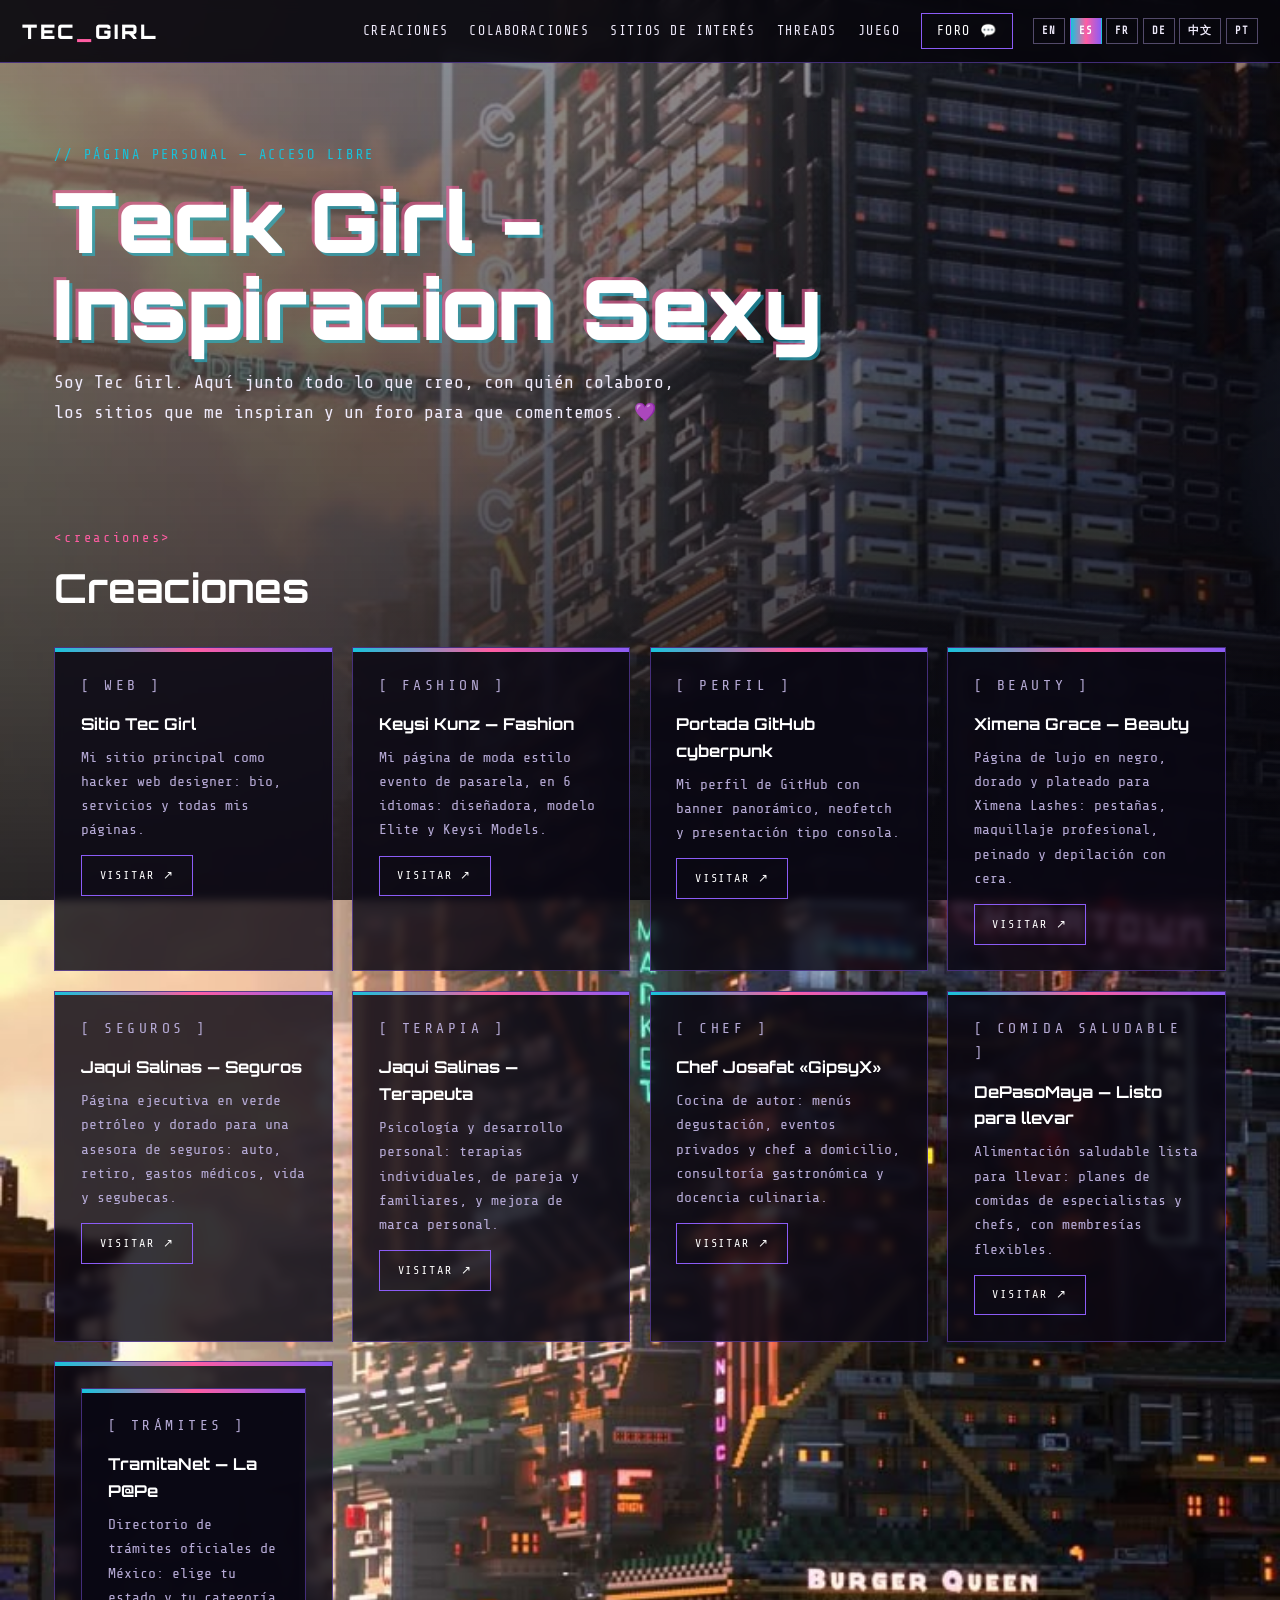
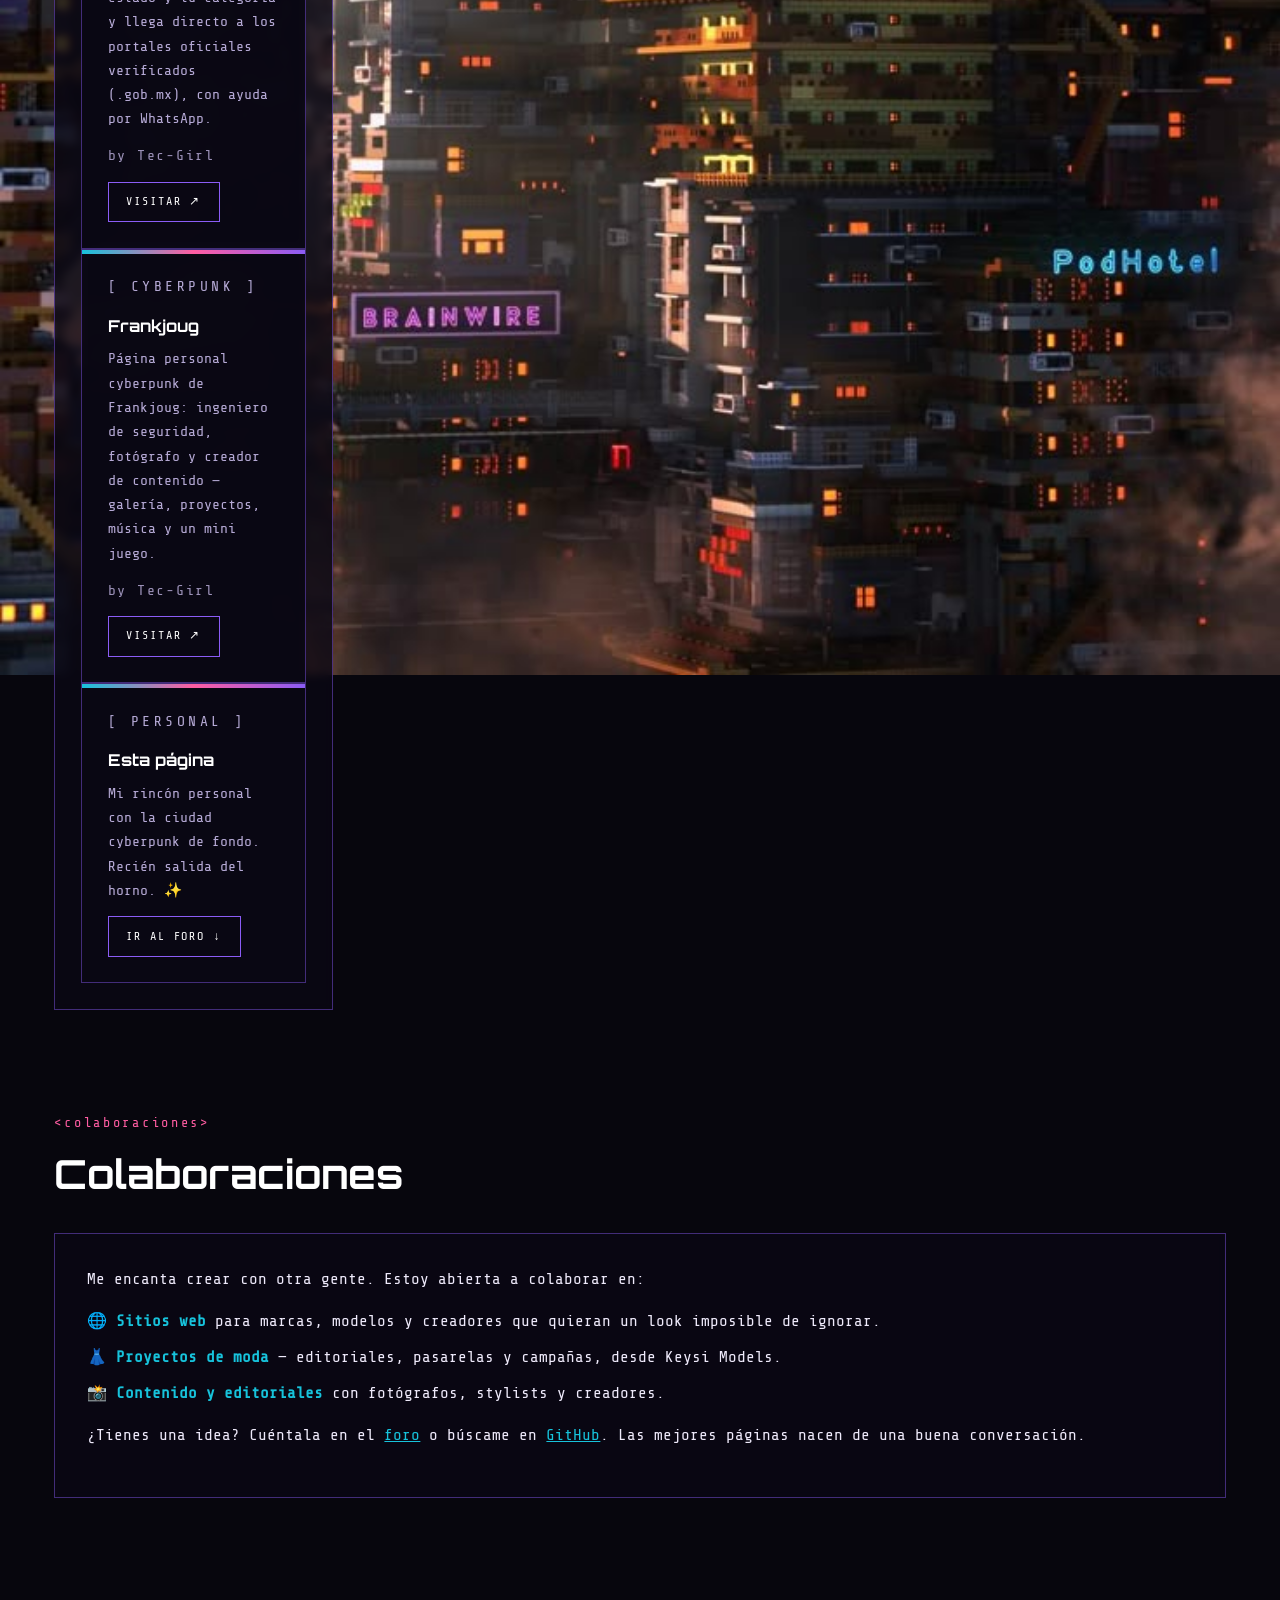
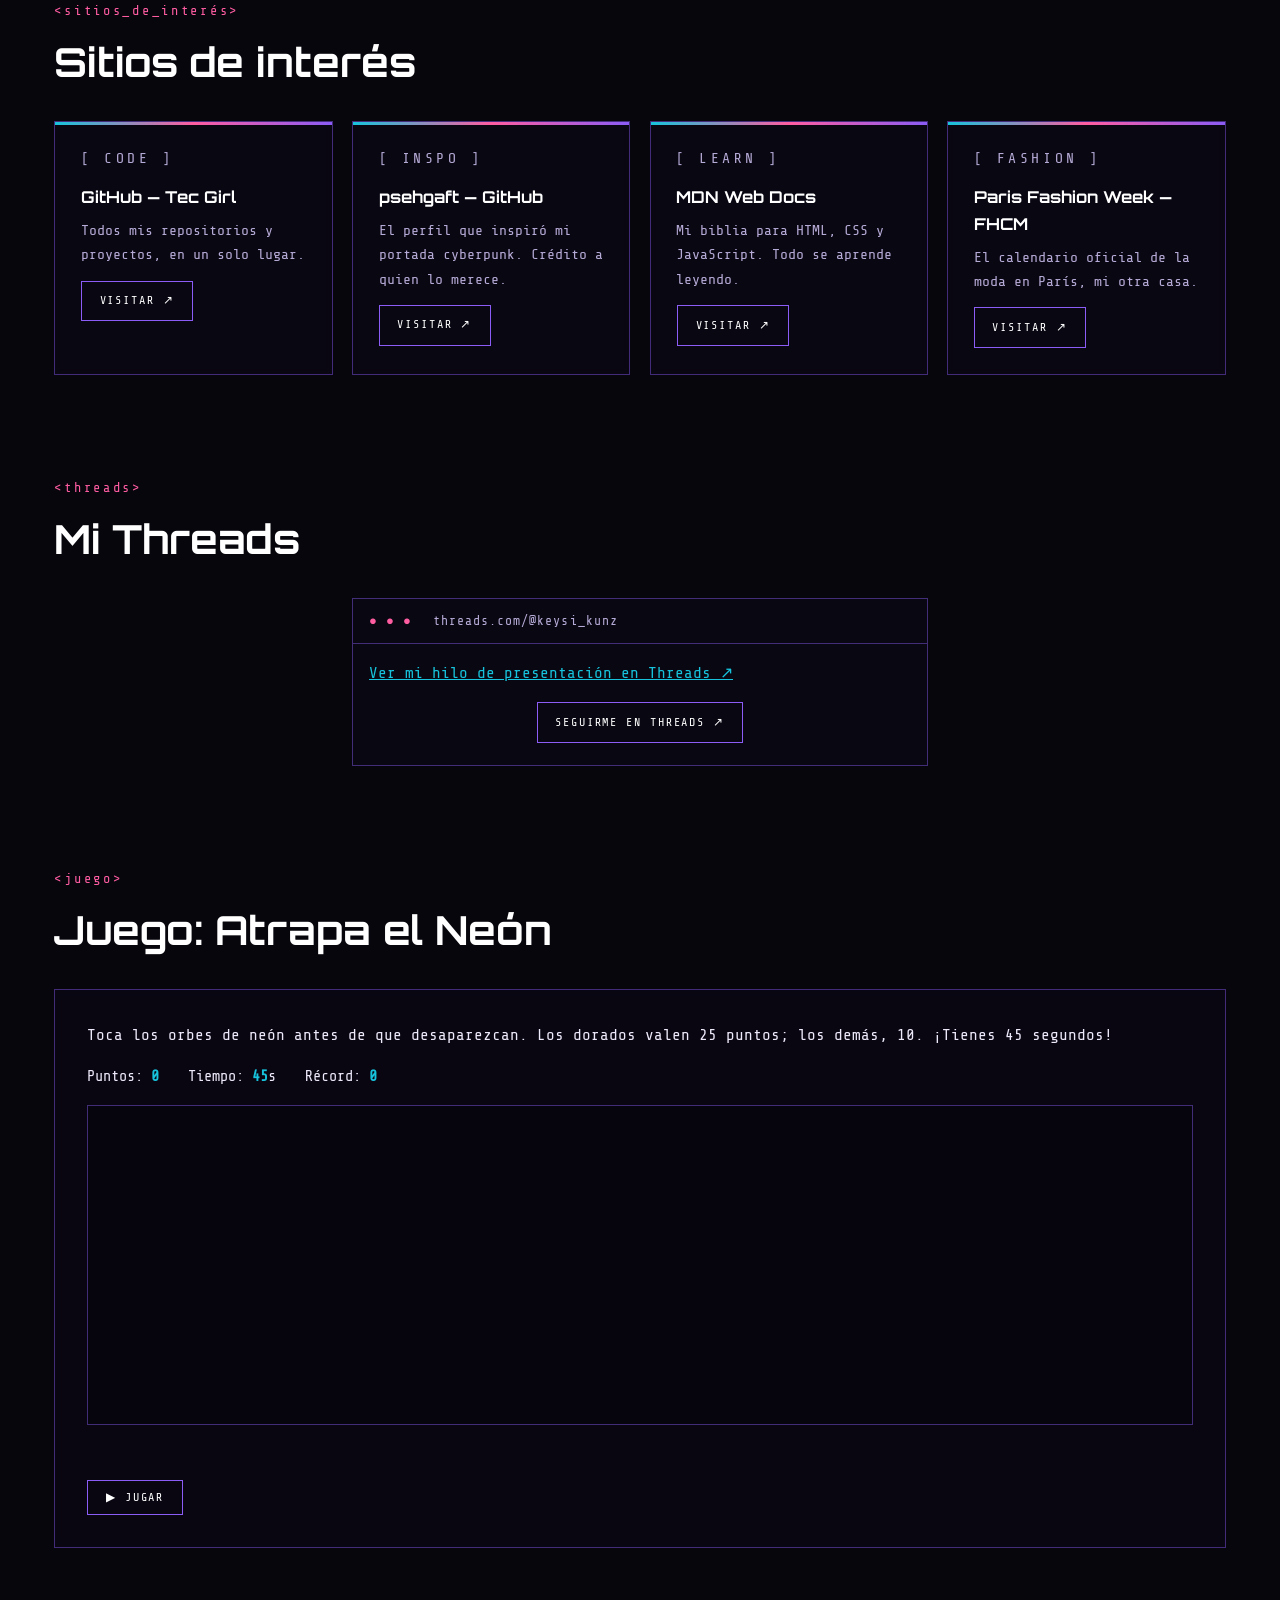
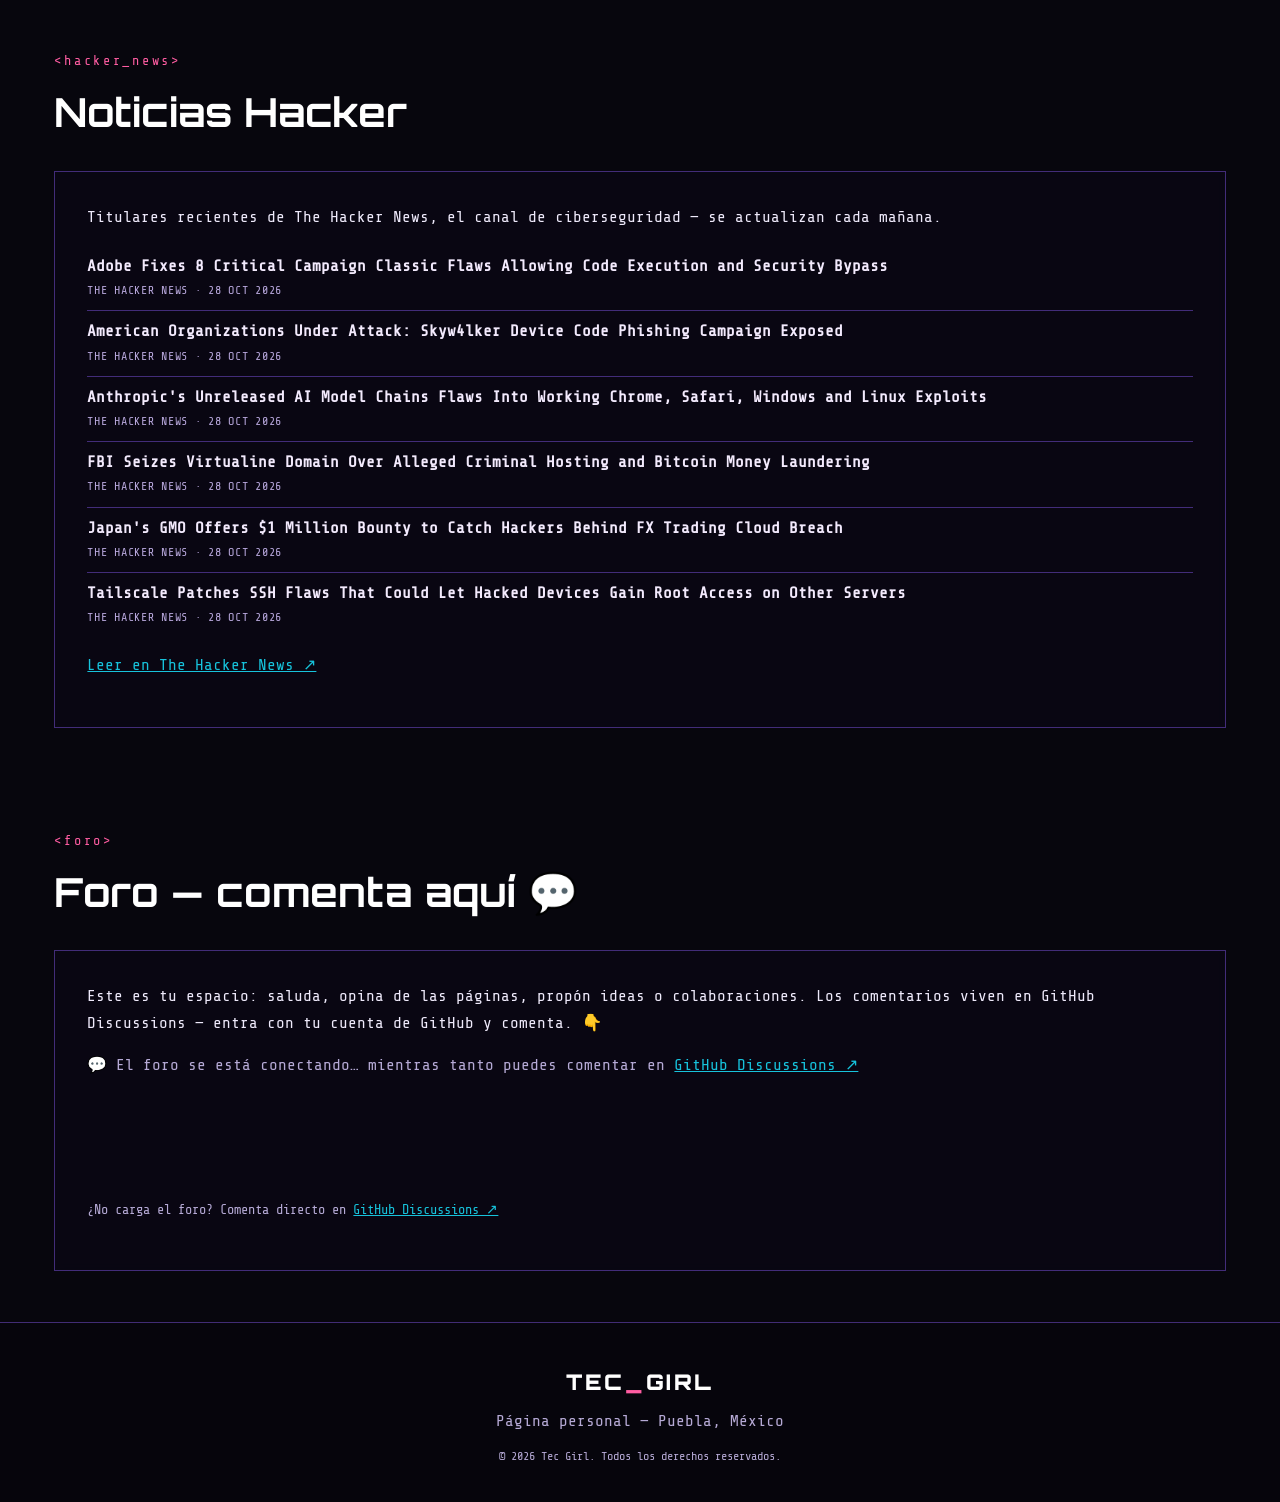
==== personal.html @ 13b3bfa8 "Tec Girl: nueva página desarrollada Frankjoug Co-authored-by: psehgaft <psehgaft@users.noreply.githu" ====
<!DOCTYPE html>
<html lang="es">
<head>
<meta charset="UTF-8">
<meta name="viewport" content="width=device-width, initial-scale=1.0">
<title data-i18n="pageTitle">TEC GIRL — Página Personal</title>
<meta name="description" content="La página personal de Tec Girl: creaciones, colaboraciones, sitios de interés, mi Threads y un foro para comentar.">
<link rel="preconnect" href="https://fonts.googleapis.com">
<link rel="preconnect" href="https://fonts.gstatic.com" crossorigin>
<link href="https://fonts.googleapis.com/css2?family=Orbitron:wght@500;700;900&family=Share+Tech+Mono&display=swap" rel="stylesheet">
<link rel="icon" type="image/svg+xml" href="assets/favicon.svg">
<meta name="theme-color" content="#0a0a14">
<link rel="stylesheet" href="personal.css">
</head>
<body>

<header class="nav">
  <a class="logo" href="index.html">TEC<span>_</span>GIRL</a>
  <nav class="menu">
    <a href="#creaciones" data-i18n="nav.crea">Creaciones</a>
    <a href="#colaboraciones" data-i18n="nav.colab">Colaboraciones</a>
    <a href="#interes" data-i18n="nav.sites">Sitios de interés</a>
    <a href="#threads">Threads</a>
    <a href="#juego" data-i18n="nav.game">Juego</a>
    <a href="#foro" class="cta"><span data-i18n="nav.forum">Foro</span> 💬</a>
    <span class="lang-switch" role="group" aria-label="Language / Idioma">
      <button type="button" data-lang="en">EN</button>
      <button type="button" data-lang="es" class="active">ES</button>
      <button type="button" data-lang="fr">FR</button>
      <button type="button" data-lang="de">DE</button>
      <button type="button" data-lang="zh">中文</button>
      <button type="button" data-lang="pt">PT</button>
    </span>
  </nav>
</header>

<main>
  <!-- ===== PORTADA ===== -->
  <section class="hero">
    <p class="kicker" data-i18n="hero.kicker">// PÁGINA PERSONAL — ACCESO LIBRE</p>
    <h1 class="glitch" data-i18n-html="hero.h1">Teck Girl -<br>Inspiracion Sexy</h1>
    <p class="sub" data-i18n-html="hero.sub">Soy Tec Girl. Aquí junto todo lo que creo, con quién colaboro,<br>los sitios que me inspiran y un foro para que comentemos. 💜</p>
  </section>

  <!-- ===== CREACIONES ===== -->
  <section class="seccion" id="creaciones">
    <p class="sec-kicker">&lt;creaciones&gt;</p>
    <h2 class="sec-title" data-i18n="nav.crea">Creaciones</h2>
    <div class="cards">
      <article class="card">
        <p class="card-tag">[ WEB ]</p>
        <h3 data-i18n="cr.c1h">Sitio Tec Girl</h3>
        <p data-i18n="cr.c1p">Mi sitio principal como hacker web designer: bio, servicios y todas mis páginas.</p>
        <a class="btn" href="index.html" data-i18n="btn.visit">Visitar ↗</a>
      </article>
      <article class="card">
        <p class="card-tag">[ FASHION ]</p>
        <h3>Keysi Kunz — Fashion</h3>
        <p data-i18n="cr.c2p">Mi página de moda estilo evento de pasarela, en 6 idiomas: diseñadora, modelo Elite y Keysi Models.</p>
        <a class="btn" href="https://tec-girl.github.io/keysi.github.io/" target="_blank" rel="noopener" data-i18n="btn.visit">Visitar ↗</a>
      </article>
      <article class="card">
        <p class="card-tag">[ PERFIL ]</p>
        <h3 data-i18n="cr.c3h">Portada GitHub cyberpunk</h3>
        <p data-i18n="cr.c3p">Mi perfil de GitHub con banner panorámico, neofetch y presentación tipo consola.</p>
        <a class="btn" href="https://github.com/tec-girl" target="_blank" rel="noopener" data-i18n="btn.visit">Visitar ↗</a>
      </article>
      <article class="card">
        <p class="card-tag">[ BEAUTY ]</p>
        <h3>Ximena Grace — Beauty</h3>
        <p data-i18n="cr.c5p">Página de lujo en negro, dorado y plateado para Ximena Lashes: pestañas, maquillaje profesional, peinado y depilación con cera.</p>
        <a class="btn" href="https://tec-girl.github.io/ximena_grace.github.io/" target="_blank" rel="noopener" data-i18n="btn.visit">Visitar ↗</a>
      </article>
      <article class="card">
        <p class="card-tag">[ SEGUROS ]</p>
        <h3>Jaqui Salinas — Seguros</h3>
        <p data-i18n="cr.jsp">Página ejecutiva en verde petróleo y dorado para una asesora de seguros: auto, retiro, gastos médicos, vida y segubecas.</p>
        <a class="btn" href="https://tec-girl.github.io/jaquisalinasseguros.github.io/" target="_blank" rel="noopener" data-i18n="btn.visit">Visitar ↗</a>
      </article>
      <article class="card">
        <p class="card-tag">[ TERAPIA ]</p>
        <h3>Jaqui Salinas — Terapeuta</h3>
        <p data-i18n="cr.jtp">Psicología y desarrollo personal: terapias individuales, de pareja y familiares, y mejora de marca personal.</p>
        <a class="btn" href="https://tec-girl.github.io/jaquisalinasterapeuta.github.io/" target="_blank" rel="noopener" data-i18n="btn.visit">Visitar ↗</a>
      </article>
      <article class="card">
        <p class="card-tag">[ CHEF ]</p>
        <h3>Chef Josafat «GipsyX»</h3>
        <p data-i18n="cr.gxp">Cocina de autor: menús degustación, eventos privados y chef a domicilio, consultoría gastronómica y docencia culinaria.</p>
        <a class="btn" href="https://gipsyx-mx.github.io/" target="_blank" rel="noopener" data-i18n="btn.visit">Visitar ↗</a>
      </article>
      <article class="card">
        <p class="card-tag">[ COMIDA SALUDABLE ]</p>
        <h3>DePasoMaya — Listo para llevar</h3>
        <p data-i18n="cr.mxp">Alimentación saludable lista para llevar: planes de comidas de especialistas y chefs, con membresías flexibles.</p>
        <a class="btn" href="https://depasomaya.github.io/" target="_blank" rel="noopener" data-i18n="btn.visit">Visitar ↗</a>
      </article>
      <article class="card">
      <article class="card">
        <p class="card-tag">[ TRÁMITES ]</p>
        <h3>TramitaNet — La P@Pe</h3>
        <p data-i18n="cr.tnp">Directorio de trámites oficiales de México: elige tu estado y tu categoría y llega directo a los portales oficiales verificados (.gob.mx), con ayuda por WhatsApp.</p>
        <p class="card-by">by Tec-Girl</p>
        <a class="btn" href="https://frankjunker87-arch.github.io/tramitanet-la-pape/" target="_blank" rel="noopener" data-i18n="btn.visit">Visitar ↗</a>
      </article>
      <article class="card">
        <p class="card-tag">[ CYBERPUNK ]</p>
        <h3>Frankjoug</h3>
        <p data-i18n="cr.fjp">Página personal cyberpunk de Frankjoug: ingeniero de seguridad, fotógrafo y creador de contenido — galería, proyectos, música y un mini juego.</p>
        <p class="card-by">by Tec-Girl</p>
        <a class="btn" href="https://frankjoug.github.io/frankjoug/" target="_blank" rel="noopener" data-i18n="btn.visit">Visitar ↗</a>
      </article>
      <article class="card">
        <p class="card-tag">[ PERSONAL ]</p>
        <h3 data-i18n="cr.c4h">Esta página</h3>
        <p data-i18n="cr.c4p">Mi rincón personal con la ciudad cyberpunk de fondo. Recién salida del horno. ✨</p>
        <a class="btn" href="#foro" data-i18n="cr.c4btn">Ir al foro ↓</a>
      </article>
    </div>
  </section>

  <!-- ===== COLABORACIONES ===== -->
  <section class="seccion" id="colaboraciones">
    <p class="sec-kicker">&lt;colaboraciones&gt;</p>
    <h2 class="sec-title" data-i18n="nav.colab">Colaboraciones</h2>
    <div class="panel">
      <p data-i18n="col.p1">Me encanta crear con otra gente. Estoy abierta a colaborar en:</p>
      <ul class="colab-list">
        <li data-i18n-html="col.l1">🌐 <strong>Sitios web</strong> para marcas, modelos y creadores que quieran un look imposible de ignorar.</li>
        <li data-i18n-html="col.l2">👗 <strong>Proyectos de moda</strong> — editoriales, pasarelas y campañas, desde Keysi Models.</li>
        <li data-i18n-html="col.l3">📸 <strong>Contenido y editoriales</strong> con fotógrafos, stylists y creadores.</li>
      </ul>
      <p data-i18n-html="col.p2">¿Tienes una idea? Cuéntala en el <a href="#foro">foro</a> o búscame en <a href="https://github.com/tec-girl" target="_blank" rel="noopener">GitHub</a>. Las mejores páginas nacen de una buena conversación.</p>
    </div>
  </section>

  <!-- ===== SITIOS DE INTERÉS ===== -->
  <section class="seccion" id="interes">
    <p class="sec-kicker">&lt;sitios_de_interés&gt;</p>
    <h2 class="sec-title" data-i18n="nav.sites">Sitios de interés</h2>
    <div class="cards">
      <article class="card">
        <p class="card-tag">[ CODE ]</p>
        <h3>GitHub — Tec Girl</h3>
        <p data-i18n="si.c1p">Todos mis repositorios y proyectos, en un solo lugar.</p>
        <a class="btn" href="https://github.com/tec-girl" target="_blank" rel="noopener" data-i18n="btn.visit">Visitar ↗</a>
      </article>
      <article class="card">
        <p class="card-tag">[ INSPO ]</p>
        <h3>psehgaft — GitHub</h3>
        <p data-i18n="si.c2p">El perfil que inspiró mi portada cyberpunk. Crédito a quien lo merece.</p>
        <a class="btn" href="https://github.com/psehgaft" target="_blank" rel="noopener" data-i18n="btn.visit">Visitar ↗</a>
      </article>
      <article class="card">
        <p class="card-tag">[ LEARN ]</p>
        <h3>MDN Web Docs</h3>
        <p data-i18n="si.c3p">Mi biblia para HTML, CSS y JavaScript. Todo se aprende leyendo.</p>
        <a class="btn" href="https://developer.mozilla.org/es/" target="_blank" rel="noopener" data-i18n="btn.visit">Visitar ↗</a>
      </article>
      <article class="card">
        <p class="card-tag">[ FASHION ]</p>
        <h3 data-i18n="si.c4h">Paris Fashion Week — FHCM</h3>
        <p data-i18n="si.c4p">El calendario oficial de la moda en París, mi otra casa.</p>
        <a class="btn" href="https://www.fhcm.paris/en" target="_blank" rel="noopener" data-i18n="btn.visit">Visitar ↗</a>
      </article>
    </div>
  </section>

  <!-- ===== THREADS ===== -->
  <section class="seccion" id="threads">
    <p class="sec-kicker">&lt;threads&gt;</p>
    <h2 class="sec-title" data-i18n="th.title">Mi Threads</h2>
    <div class="thread-frame">
      <div class="thread-bar"><span>● ● ●</span> threads.com/@keysi_kunz</div>
      <blockquote class="text-post-media" data-text-post-permalink="https://www.threads.com/@keysi_kunz/post/De2LpTxjnyv">
        <a href="https://www.threads.com/@keysi_kunz/post/De2LpTxjnyv" target="_blank" rel="noopener" data-i18n="th.link">Ver mi hilo de presentación en Threads ↗</a>
      </blockquote>
      <p class="thread-cta"><a class="btn" href="https://www.threads.com/@keysi_kunz" target="_blank" rel="noopener" data-i18n="th.follow">Seguirme en Threads ↗</a></p>
    </div>
  </section>

  <!-- ===== JUEGO ===== -->
  <section class="seccion" id="juego">
    <p class="sec-kicker">&lt;juego&gt;</p>
    <h2 class="sec-title" data-i18n="game.title">Juego: Atrapa el Neón</h2>
    <div class="panel">
      <p data-i18n="game.sub">Toca los orbes de neón antes de que desaparezcan. Los dorados valen 25 puntos; los demás, 10. ¡Tienes 45 segundos!</p>
      <div class="game-hud">
        <span><span data-i18n="game.score">Puntos</span>: <b id="g-score">0</b></span>
        <span><span data-i18n="game.time">Tiempo</span>: <b id="g-time">45</b>s</span>
        <span><span data-i18n="game.best">Récord</span>: <b id="g-best">0</b></span>
      </div>
      <div class="game-arena" id="game-arena"></div>
      <p class="game-msg" id="g-msg"></p>
      <button class="btn game-btn" id="g-start" type="button" data-i18n="game.start">▶ Jugar</button>
    </div>
  </section>

  <!-- ===== NOTICIAS HACKER ===== -->
  <section class="seccion" id="hacker-news">
    <p class="sec-kicker">&lt;hacker_news&gt;</p>
    <h2 class="sec-title" data-i18n="hn.title">Noticias Hacker</h2>
    <div class="panel">
      <p data-i18n="hn.sub">Titulares recientes de The Hacker News, el canal de ciberseguridad — se actualizan cada mañana.</p>
      <ul class="hn-list" id="hn-list"><li class="hn-msg" data-hn-loading>Cargando noticias…</li></ul>
      <p class="hn-more"><a class="foro-link" href="https://thehackernews.com/" target="_blank" rel="noopener" data-i18n="hn.more">Leer en The Hacker News ↗</a></p>
    </div>
  </section>

  <!-- ===== FORO ===== -->
  <section class="seccion" id="foro">
    <p class="sec-kicker">&lt;foro&gt;</p>
    <h2 class="sec-title"><span data-i18n="fo.title">Foro — comenta aquí</span> 💬</h2>
    <div class="panel">
      <p data-i18n-html="fo.p1">Este es tu espacio: saluda, opina de las páginas, propón ideas o colaboraciones. Los comentarios viven en GitHub Discussions — entra con tu cuenta de GitHub y comenta. 👇</p>
      <div id="foro-box">
        <p class="foro-loading" data-i18n="fo.loading">Cargando el foro…</p>
      </div>
      <p class="foro-alt"><span data-i18n="fo.alt">¿No carga el foro? Comenta directo en</span>
        <a href="https://github.com/tec-girl/tec-girl.github.io/discussions" target="_blank" rel="noopener">GitHub Discussions ↗</a>
      </p>
    </div>
  </section>
</main>

<footer class="footer">
  <p class="footer-logo">TEC<span>_</span>GIRL</p>
  <p data-i18n="foot.line">Página personal — Puebla, México</p>
  <p class="small" data-i18n="foot.rights">© 2026 Tec Girl. Todos los derechos reservados.</p>
</footer>

<script async src="https://www.threads.net/embed.js"></script>
<script src="personal.js"></script>
</body>
</html>
---- personal.css ----
/* ===== TEC GIRL — página personal · fondo ciudad cyberpunk ===== */
:root{
  --black:#07060d;
  --turq:#17c3dc;
  --pink:#ff5da2;
  --purple:#8b5cf6;
  --text:#efeafb;
  --dim:#b6aad6;
  --line:rgba(139,92,246,.45);
  --grad:linear-gradient(90deg,var(--turq),var(--pink),var(--purple));
  --display:'Orbitron',sans-serif;
  --mono:'Share Tech Mono',monospace;
}
*{margin:0;padding:0;box-sizing:border-box}
html{scroll-behavior:smooth}
body{color:var(--text);font-family:var(--mono);line-height:1.65;min-height:100vh;
  background:#07060d url('assets/fondo-ciudad.png') center top / cover fixed no-repeat}
body::before{content:"";position:fixed;inset:0;z-index:-1;
  background:linear-gradient(180deg,rgba(7,6,13,.42) 0%,rgba(7,6,13,.62) 45%,rgba(7,6,13,.86) 100%)}
a{color:var(--turq)}

/* ===== NAV ===== */
.nav{position:fixed;inset:0 0 auto 0;z-index:50;display:flex;justify-content:space-between;align-items:center;
  padding:.8rem 1.4rem;background:rgba(7,6,13,.9);backdrop-filter:blur(6px);border-bottom:1px solid var(--line)}
.logo{font-family:var(--display);font-weight:900;font-size:1.25rem;letter-spacing:.12em;color:#fff;text-decoration:none}
.logo span{color:var(--pink)}
.menu{display:flex;gap:1.3rem;align-items:center;flex-wrap:wrap}
.menu a{color:var(--text);text-decoration:none;font-size:.82rem;letter-spacing:.12em;text-transform:uppercase}
.menu a:hover{color:var(--turq)}
.menu .cta{border:1px solid var(--purple);padding:.4rem .9rem;color:#fff}
.menu .cta:hover{background:var(--grad);border-color:transparent}
.lang-switch{display:inline-flex;gap:.3rem}
.lang-switch button{background:transparent;border:1px solid rgba(196,176,245,.4);color:#efeafb;
  font-family:var(--mono);font-size:.66rem;font-weight:700;letter-spacing:.08em;padding:.32rem .5rem;cursor:pointer;transition:.2s}
.lang-switch button:hover{border-color:var(--turq);color:var(--turq)}
.lang-switch button.active{background:var(--grad);border-color:transparent;color:#fff}

/* ===== HERO ===== */
.hero{max-width:76rem;margin:0 auto;padding:9rem 1.4rem 3rem;text-align:left}
.kicker{color:var(--turq);font-size:.85rem;letter-spacing:.2em}
.glitch{font-family:var(--display);font-weight:900;font-size:clamp(2.6rem,8vw,5.2rem);line-height:1.05;color:#fff;
  text-shadow:3px 3px 0 rgba(23,195,220,.55),-3px -3px 0 rgba(255,93,162,.55);margin:.7rem 0 1rem}
.sub{font-size:clamp(.98rem,2.4vw,1.12rem);color:var(--text)}

/* ===== SECCIONES ===== */
.seccion{max-width:76rem;margin:0 auto;padding:3.2rem 1.4rem}
.sec-kicker{color:var(--pink);font-size:.85rem;letter-spacing:.2em}
.sec-title{font-family:var(--display);font-weight:700;font-size:clamp(1.7rem,5vw,2.5rem);color:#fff;margin:.4rem 0 1.6rem}
.cards{display:grid;grid-template-columns:repeat(auto-fit,minmax(15.5rem,1fr));gap:1.2rem}
.card{background:rgba(10,8,20,.82);border:1px solid var(--line);padding:1.6rem;position:relative;transition:.22s;backdrop-filter:blur(4px)}
.card::before{content:"";position:absolute;top:0;left:0;width:100%;height:.24rem;background:var(--grad)}
.card:hover{transform:translateY(-4px);box-shadow:0 14px 30px rgba(139,92,246,.3)}
.card-tag{color:var(--turq);font-size:.75rem;letter-spacing:.24em;margin-bottom:.5rem}
.card-by{color:var(--turq);opacity:.85;font-size:.8rem;letter-spacing:.12em;margin:.3rem 0 .55rem}
.card h3{font-family:var(--display);font-size:1.02rem;color:#fff;margin-bottom:.5rem}
.card p{color:var(--dim);font-size:.92rem;margin-bottom:.8rem}
.panel{background:rgba(10,8,20,.85);border:1px solid var(--line);padding:2rem;backdrop-filter:blur(4px)}
.panel p{margin-bottom:1rem}
.colab-list{list-style:none;margin-bottom:1rem}
.colab-list li{margin-bottom:.6rem;color:var(--text)}
.colab-list strong{color:var(--turq)}
.btn{display:inline-block;text-decoration:none;letter-spacing:.16em;text-transform:uppercase;font-size:.74rem;
  padding:.6rem 1.1rem;border:1px solid var(--purple);color:#fff;transition:.2s}
.btn:hover{background:var(--grad);border-color:transparent}

/* ===== THREADS FRAME ===== */
.thread-frame{background:rgba(10,8,20,.88);border:1px solid var(--line);max-width:36rem;margin:0 auto;backdrop-filter:blur(4px)}
.thread-bar{padding:.7rem 1rem;border-bottom:1px solid var(--line);color:var(--dim);font-size:.82rem;letter-spacing:.08em}
.thread-bar span{color:var(--pink);margin-right:.8rem}
.thread-frame blockquote{padding:1rem}
.thread-cta{text-align:center;padding:0 1rem 1.4rem}

/* ===== JUEGO ===== */
.game-hud{display:flex;gap:1.8rem;flex-wrap:wrap;margin-bottom:.4rem;font-size:.95rem}
.game-hud b{color:var(--turq)}
.game-arena{position:relative;height:320px;border:1px solid var(--line);background:rgba(5,5,12,.55);
  overflow:hidden;margin:1rem 0;touch-action:manipulation}
.orb{position:absolute;border-radius:50%;cursor:pointer;border:none;padding:0;
  animation:orbIn .16s ease-out, orbPulse .55s ease-in-out infinite alternate}
@keyframes orbIn{from{transform:scale(.3);opacity:0}to{transform:scale(1);opacity:1}}
@keyframes orbPulse{from{filter:brightness(1)}to{filter:brightness(1.45)}}
.orb-t{background:radial-gradient(circle at 35% 35%,#bffbff,#17c3dc 60%,#0a6d80);box-shadow:0 0 18px #17c3dc}
.orb-p{background:radial-gradient(circle at 35% 35%,#ffd7ea,#ff5da2 60%,#a11754);box-shadow:0 0 18px #ff5da2}
.orb-m{background:radial-gradient(circle at 35% 35%,#e6dcff,#8b5cf6 60%,#4c1d95);box-shadow:0 0 18px #8b5cf6}
.orb-g{background:radial-gradient(circle at 35% 35%,#fff6da,#f2c14e 60%,#9a7414);box-shadow:0 0 24px #f2c14e}
.game-msg{min-height:1.4rem;color:var(--pink);margin-bottom:.6rem}
.game-btn{cursor:pointer;background:transparent;font-family:var(--mono)}
.game-btn:disabled{opacity:.45;cursor:default}

/* ===== NOTICIAS HACKER ===== */
.hn-list{list-style:none;margin-top:.6rem}
.hn-list li{padding:.62rem 0;border-bottom:1px solid var(--line)}
.hn-list li:last-child{border-bottom:none}
.hn-list a{color:#f3eafd;text-decoration:none;font-weight:600;line-height:1.35;display:block}
.hn-list a:hover{color:var(--turq)}
.hn-meta{display:block;font-size:.74rem;letter-spacing:.06em;color:#b9a8dd;margin-top:.22rem;text-transform:uppercase}
.hn-msg{color:#cbb8e8;font-style:italic}
.hn-more{margin-top:.9rem}

/* ===== FORO ===== */
.foro-loading{color:var(--dim)}
.foro-alt{margin-top:1.2rem;font-size:.85rem;color:var(--dim)}
#foro-box{min-height:8rem}

/* ===== FOOTER ===== */
.footer{border-top:1px solid var(--line);text-align:center;padding:2.6rem 1.4rem 2.2rem;color:var(--dim);
  background:rgba(7,6,13,.9)}
.footer-logo{font-family:var(--display);font-weight:900;font-size:1.35rem;letter-spacing:.12em;color:#fff;margin-bottom:.5rem}
.footer-logo span{color:var(--pink)}
.footer .small{margin-top:.8rem;font-size:.75rem}

@media (max-width:760px){
  .hero{padding-top:7.5rem}
  .menu{gap:.9rem}
}
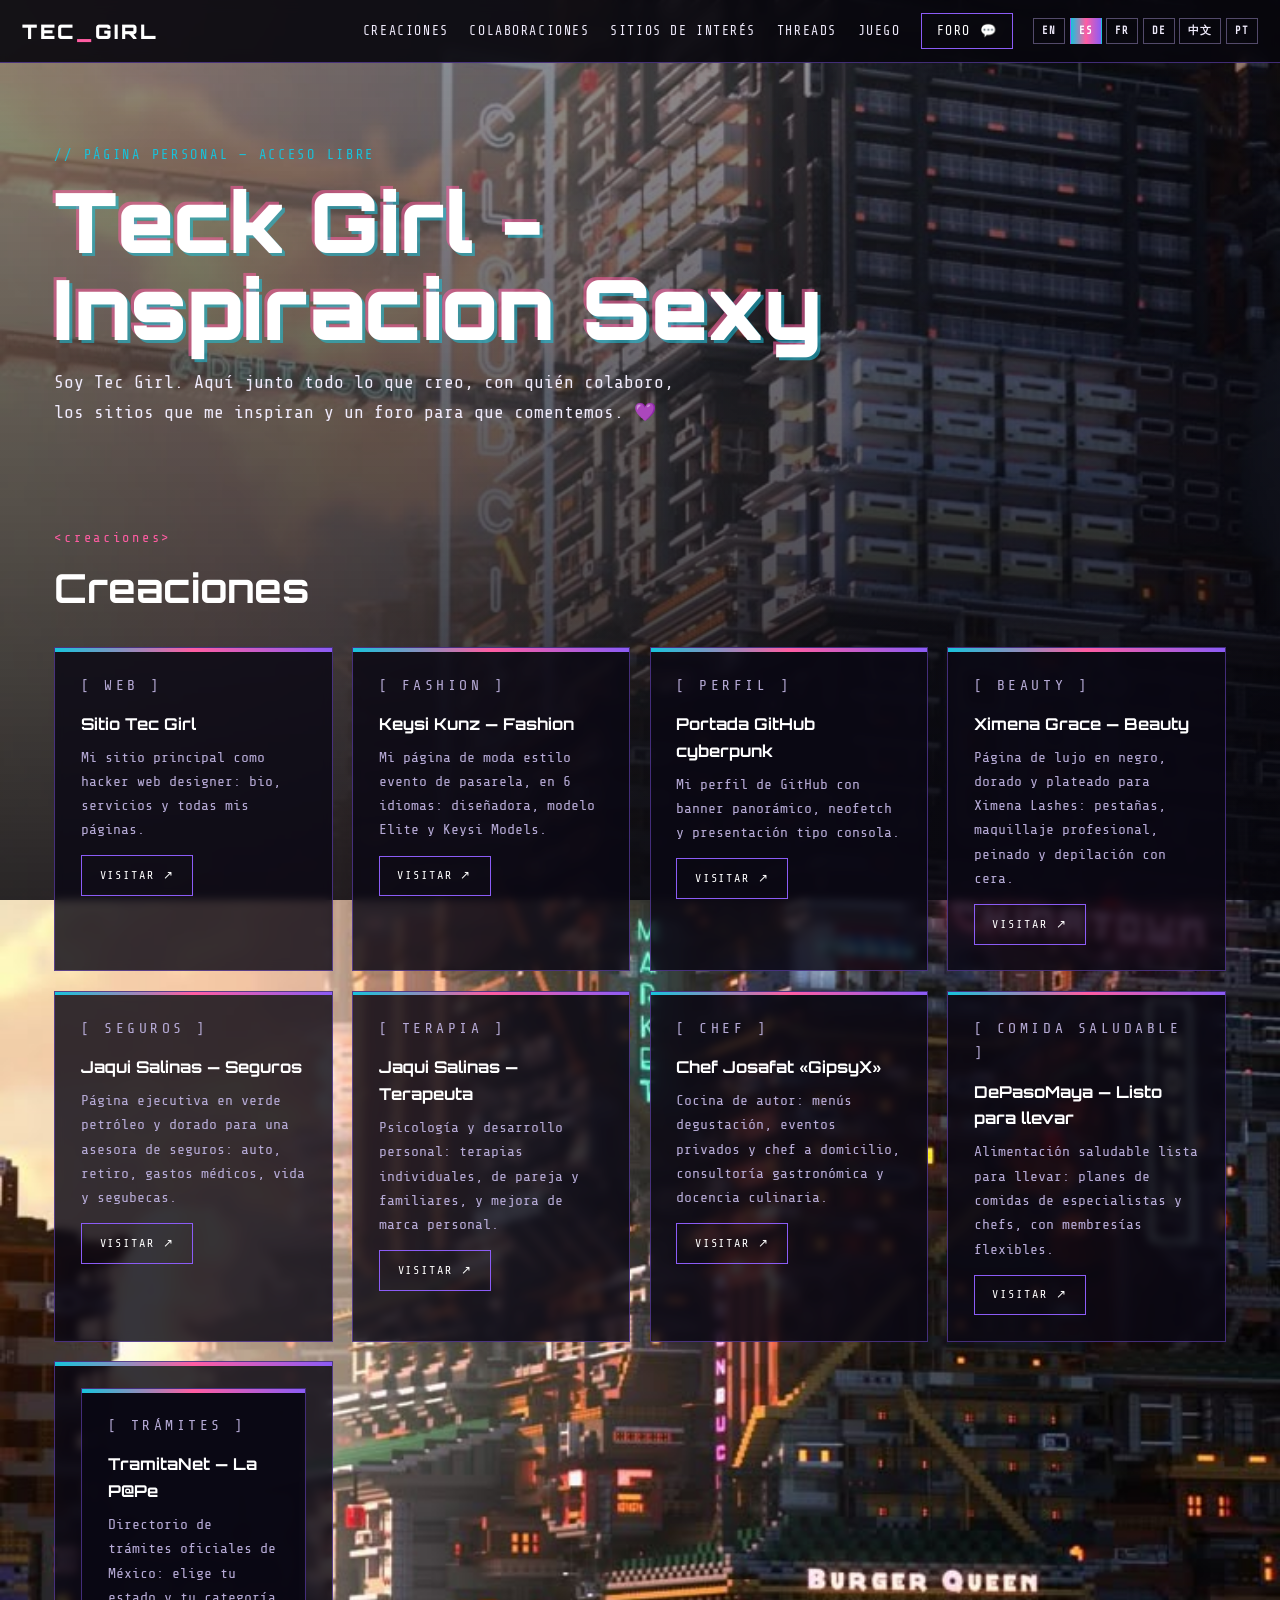
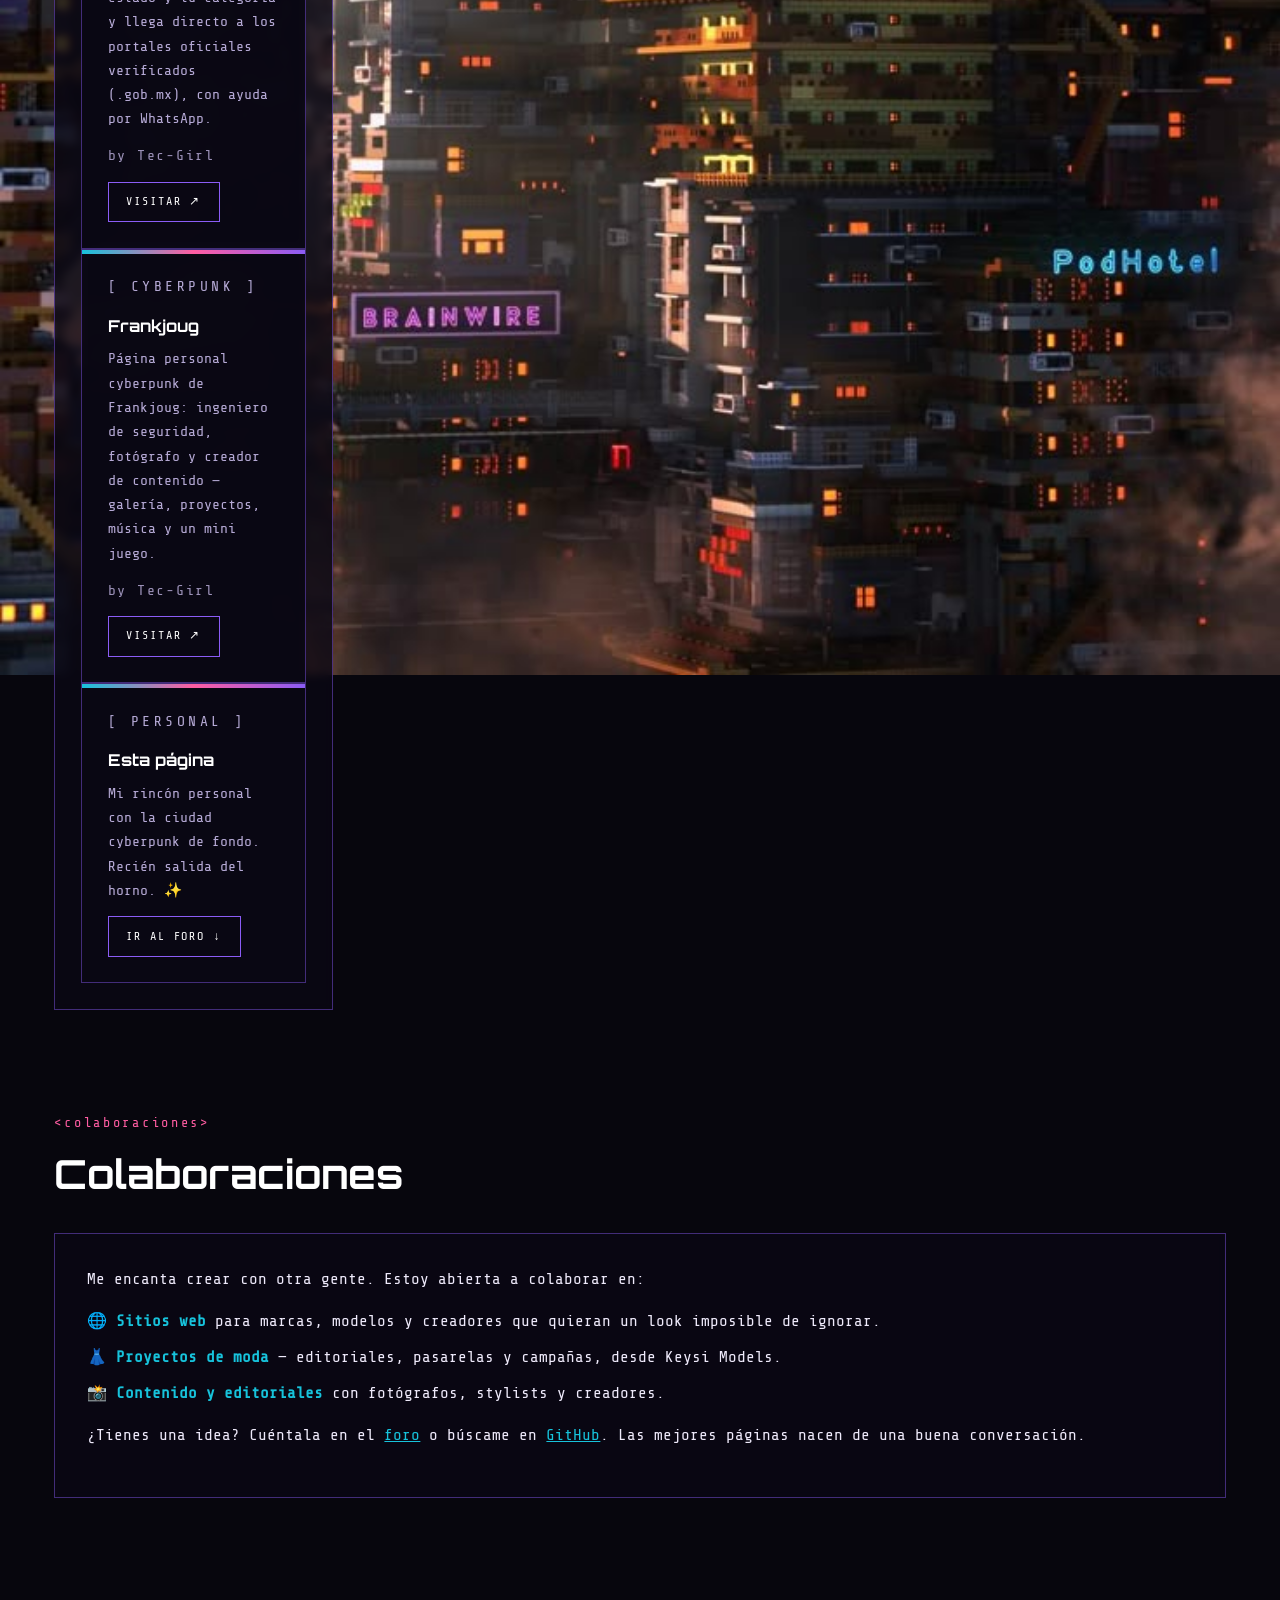
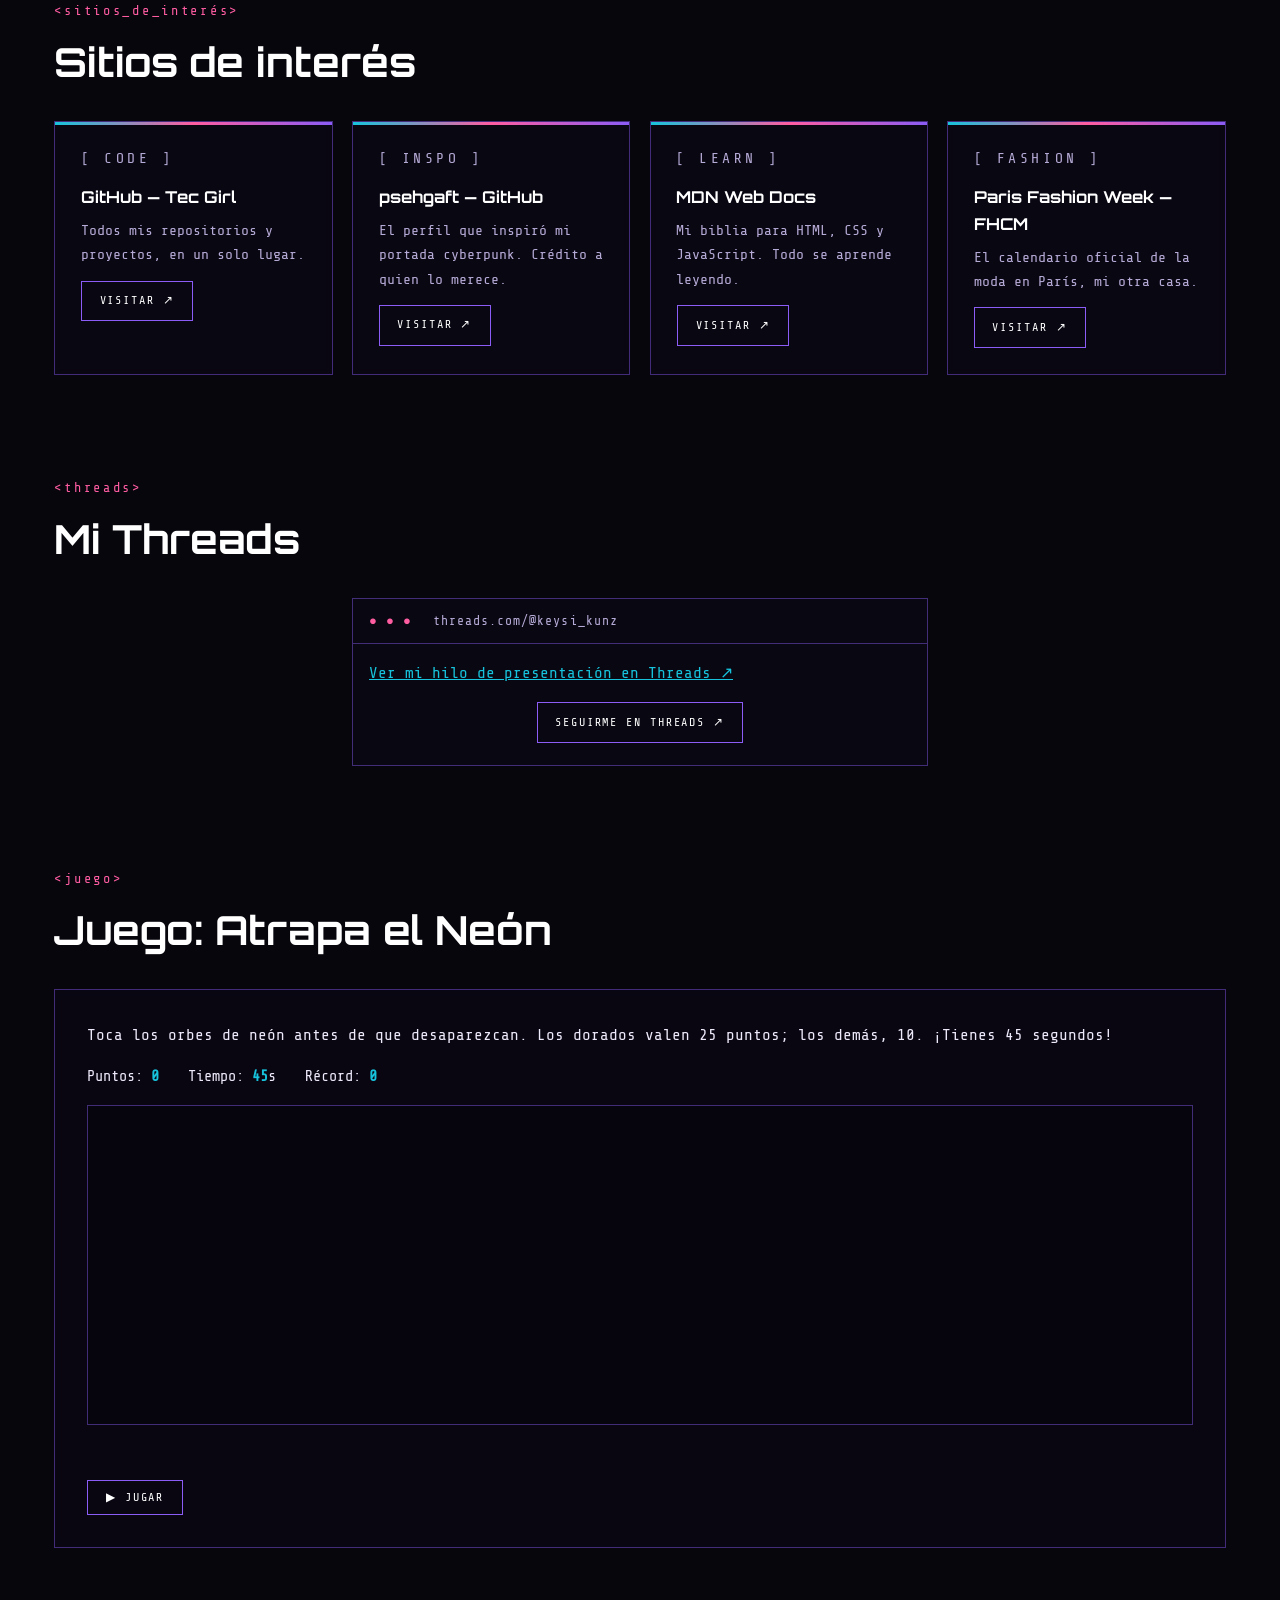
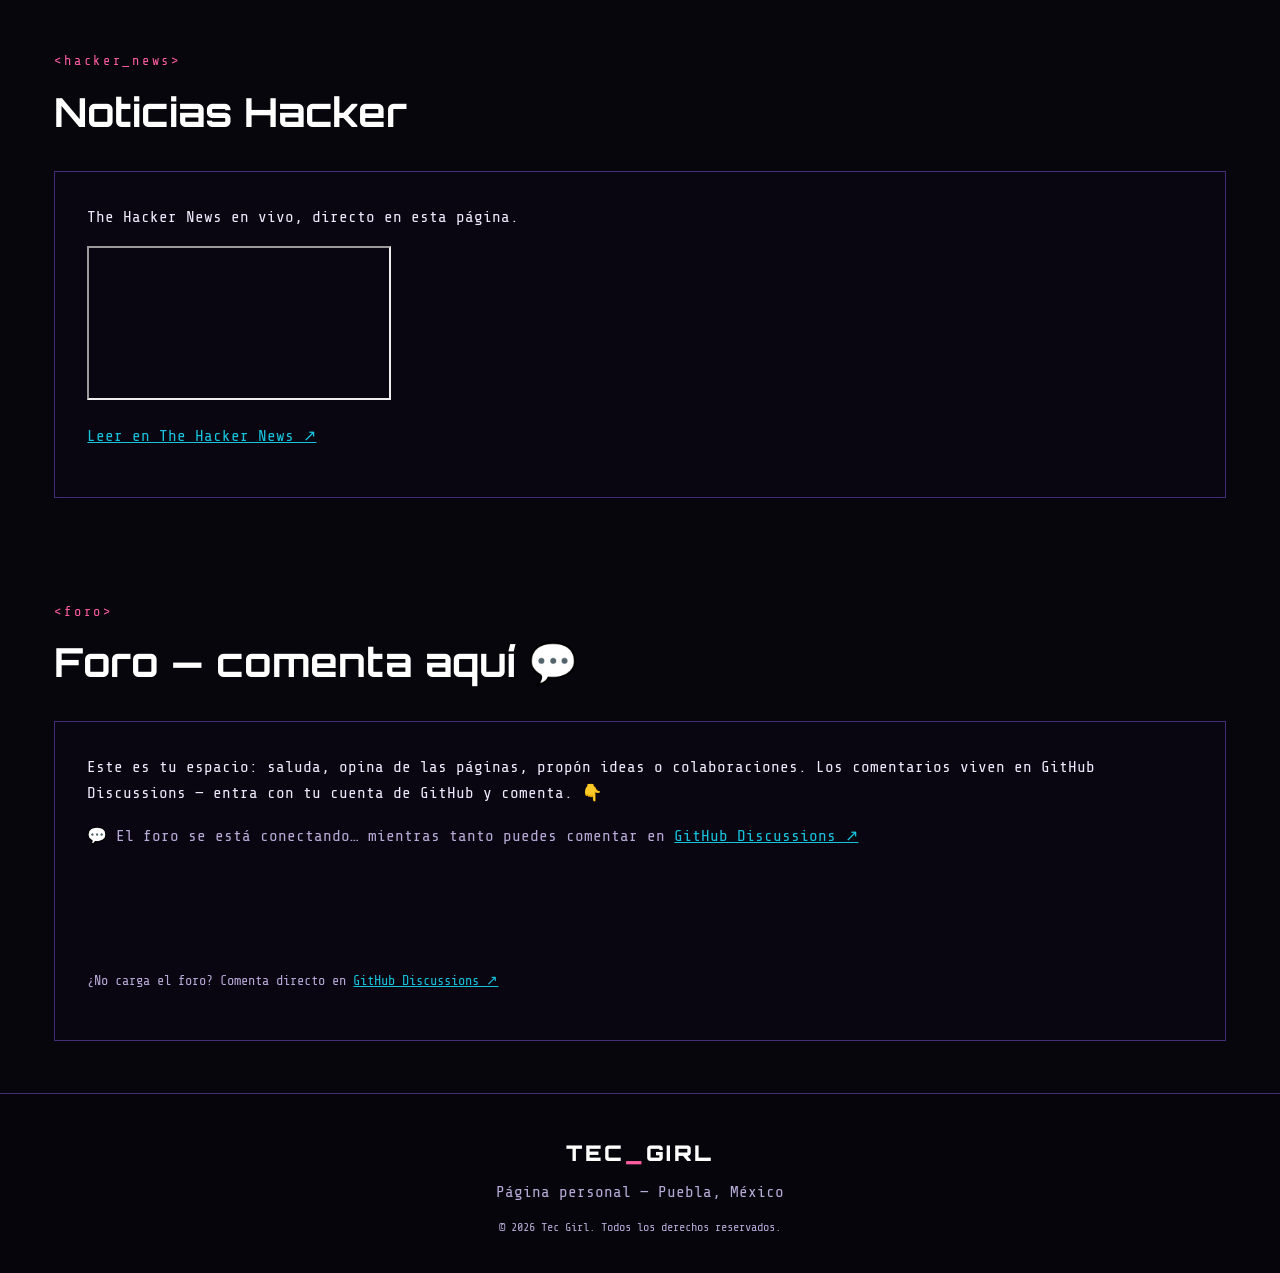
==== commit d4bbb7d0: "Tec Girl: Noticias Hacker en vivo en frame Co-authored-by: psehgaft <psehgaft@users.noreply.github.c" ====
--- a/personal.html
+++ b/personal.html
@@ -201,8 +201,8 @@
     <p class="sec-kicker">&lt;hacker_news&gt;</p>
     <h2 class="sec-title" data-i18n="hn.title">Noticias Hacker</h2>
     <div class="panel">
-      <p data-i18n="hn.sub">Titulares recientes de The Hacker News, el canal de ciberseguridad — se actualizan cada mañana.</p>
-      <ul class="hn-list" id="hn-list"><li class="hn-msg" data-hn-loading>Cargando noticias…</li></ul>
+      <p data-i18n="hn.sub">The Hacker News en vivo, directo en esta página.</p>
+      <iframe class="hn-frame" src="https://thehackernews.com/" title="The Hacker News en vivo" loading="lazy"></iframe>
       <p class="hn-more"><a class="foro-link" href="https://thehackernews.com/" target="_blank" rel="noopener" data-i18n="hn.more">Leer en The Hacker News ↗</a></p>
     </div>
   </section>
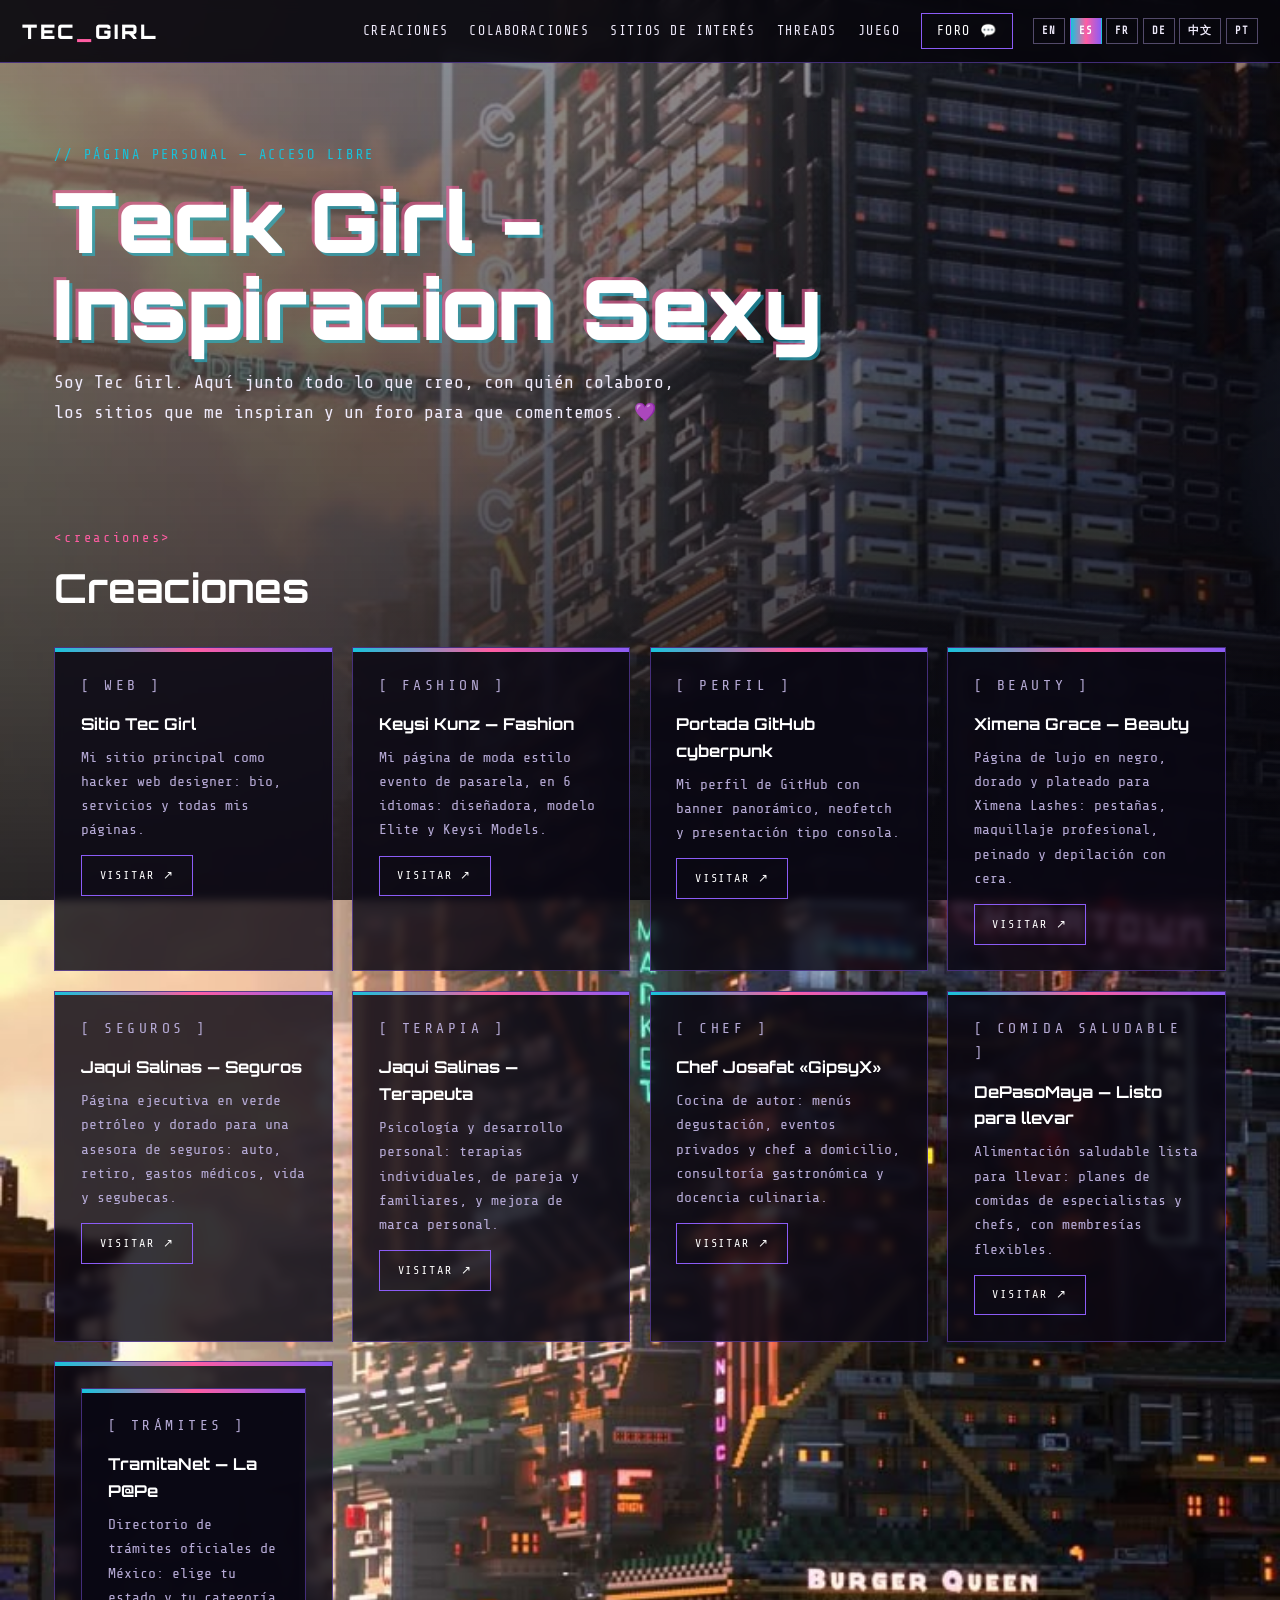
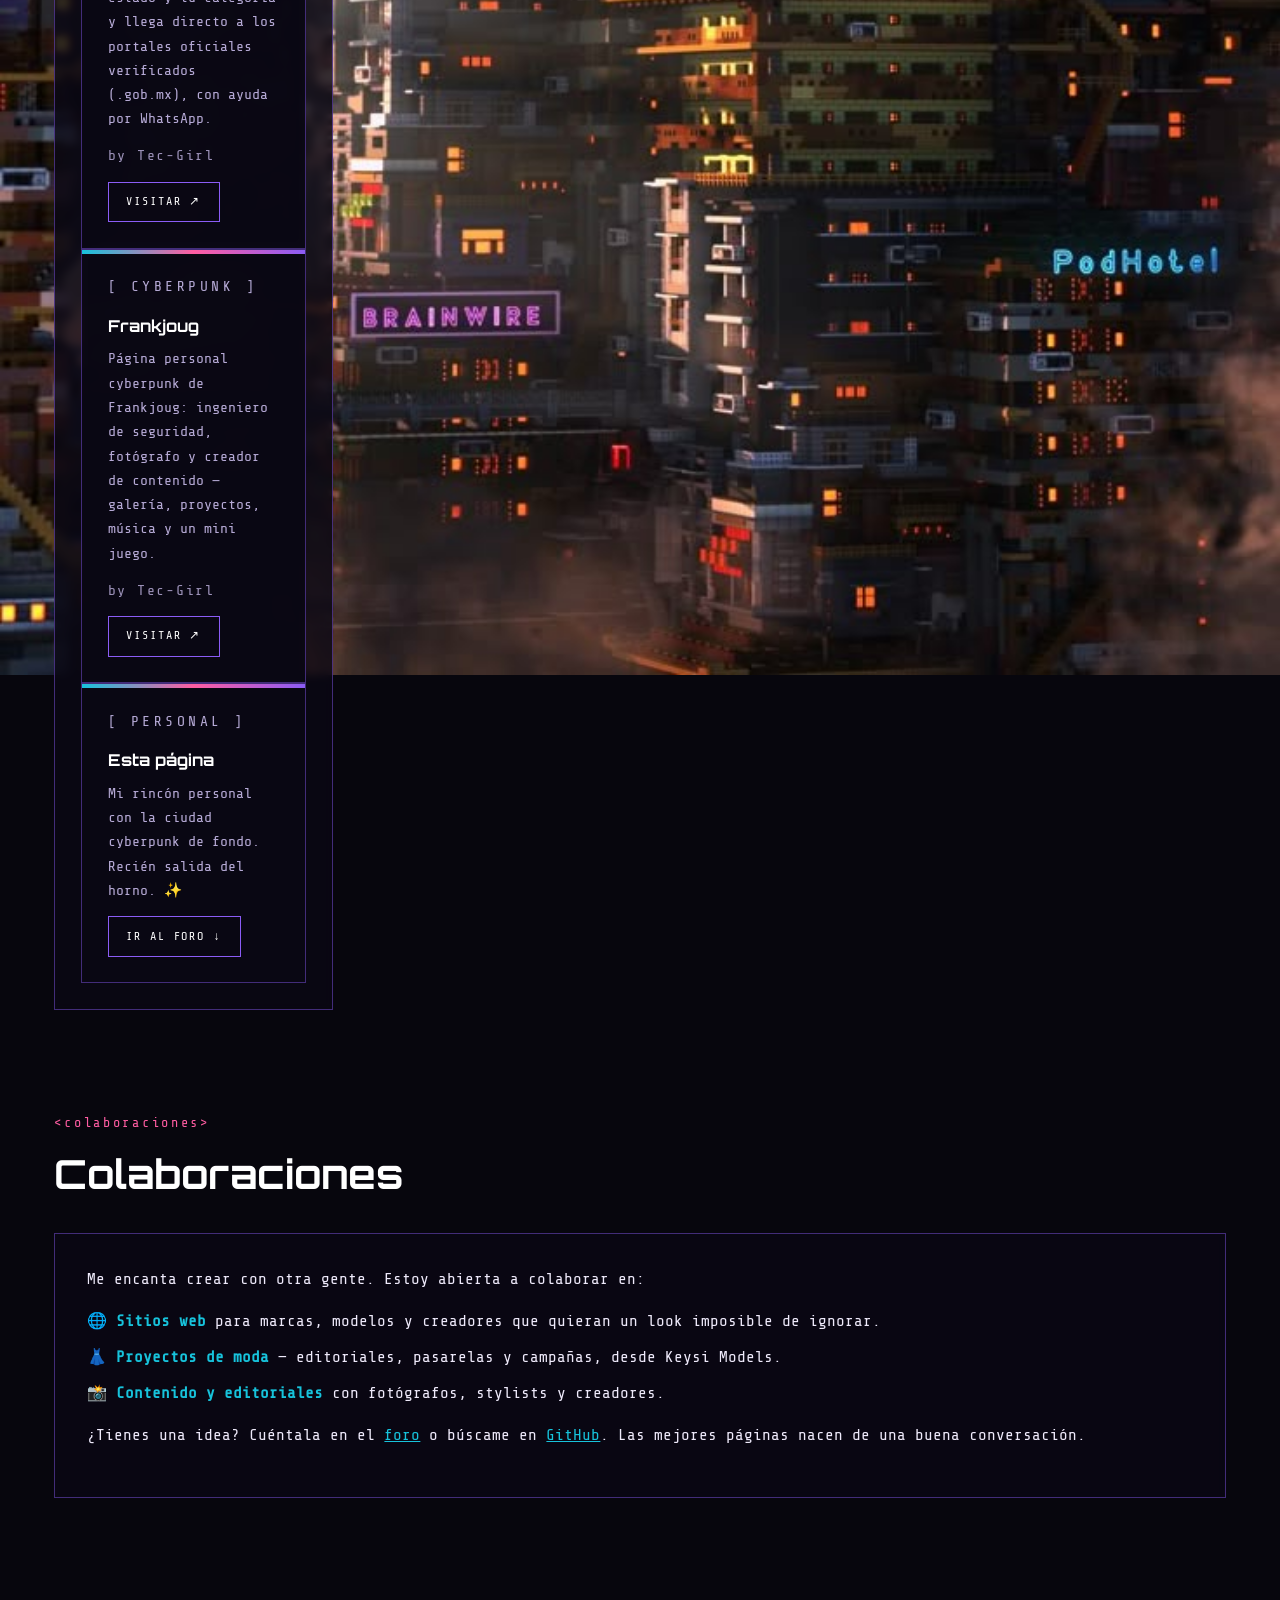
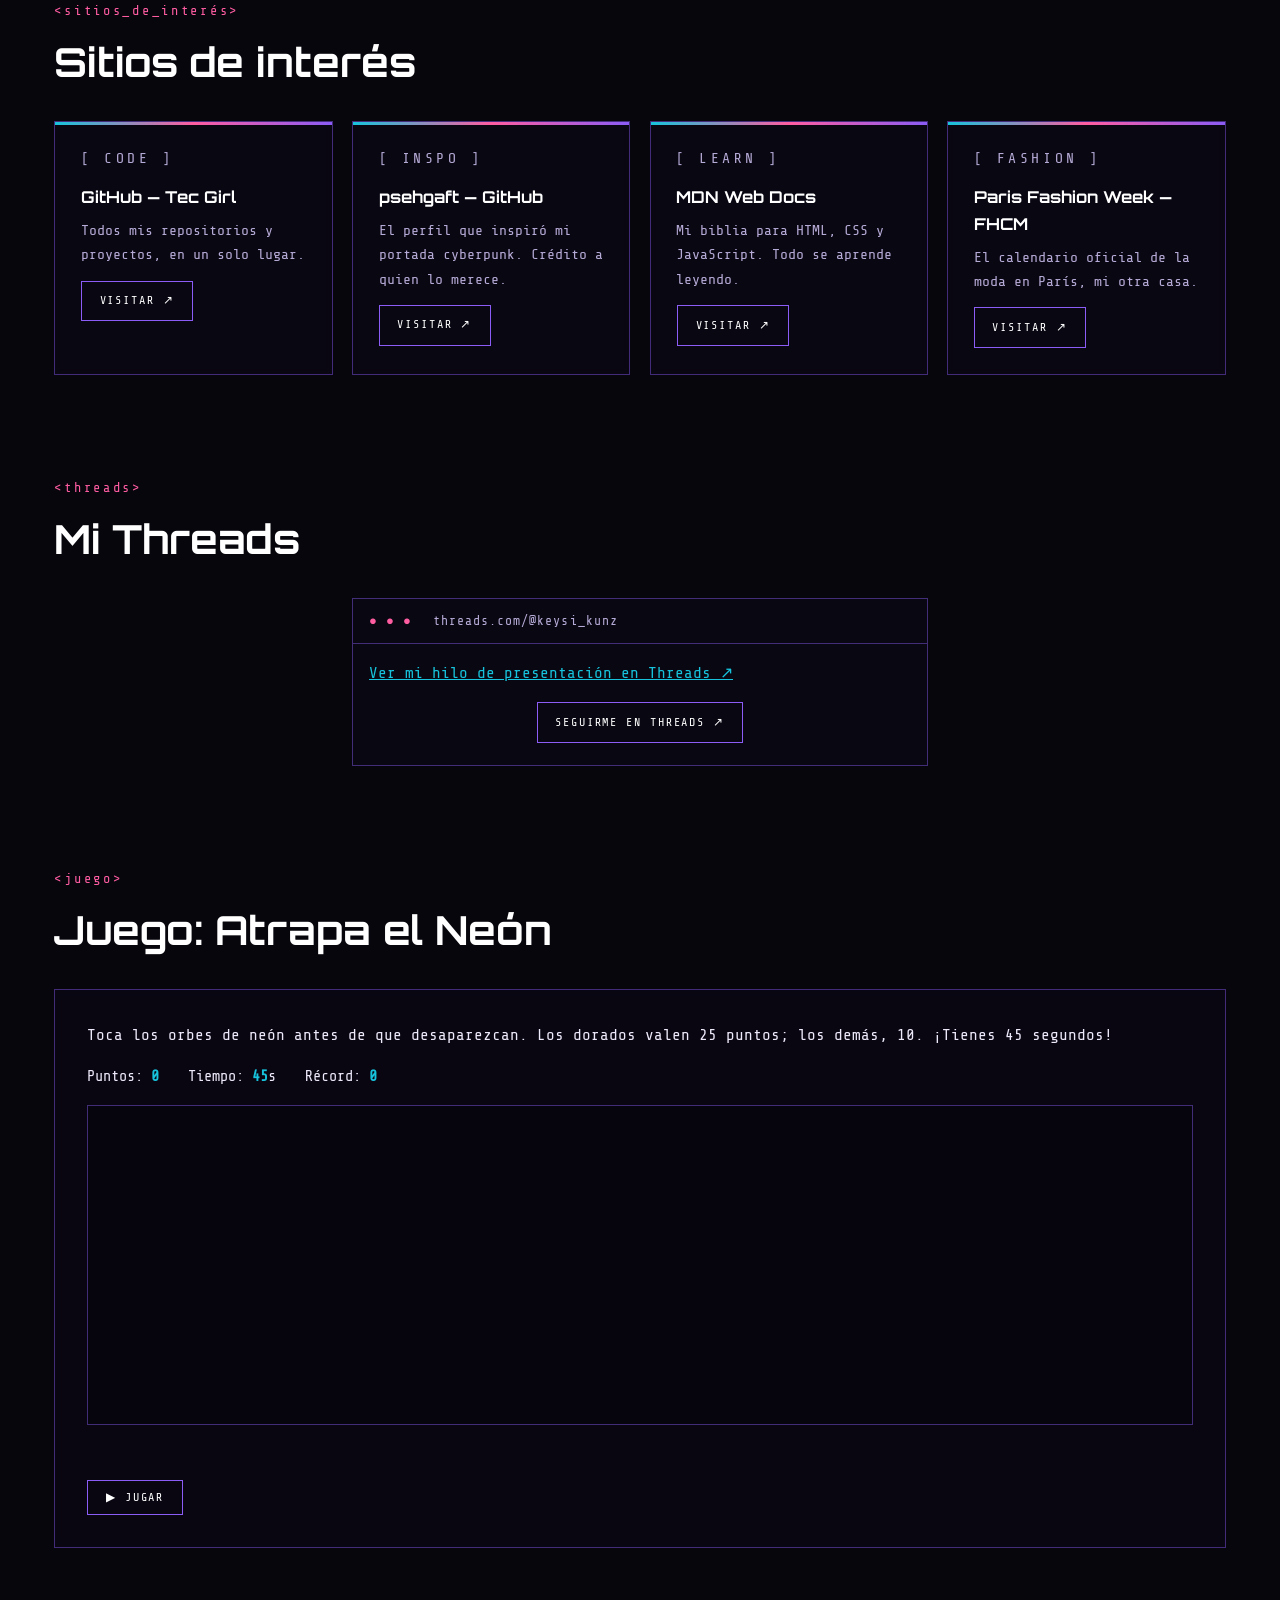
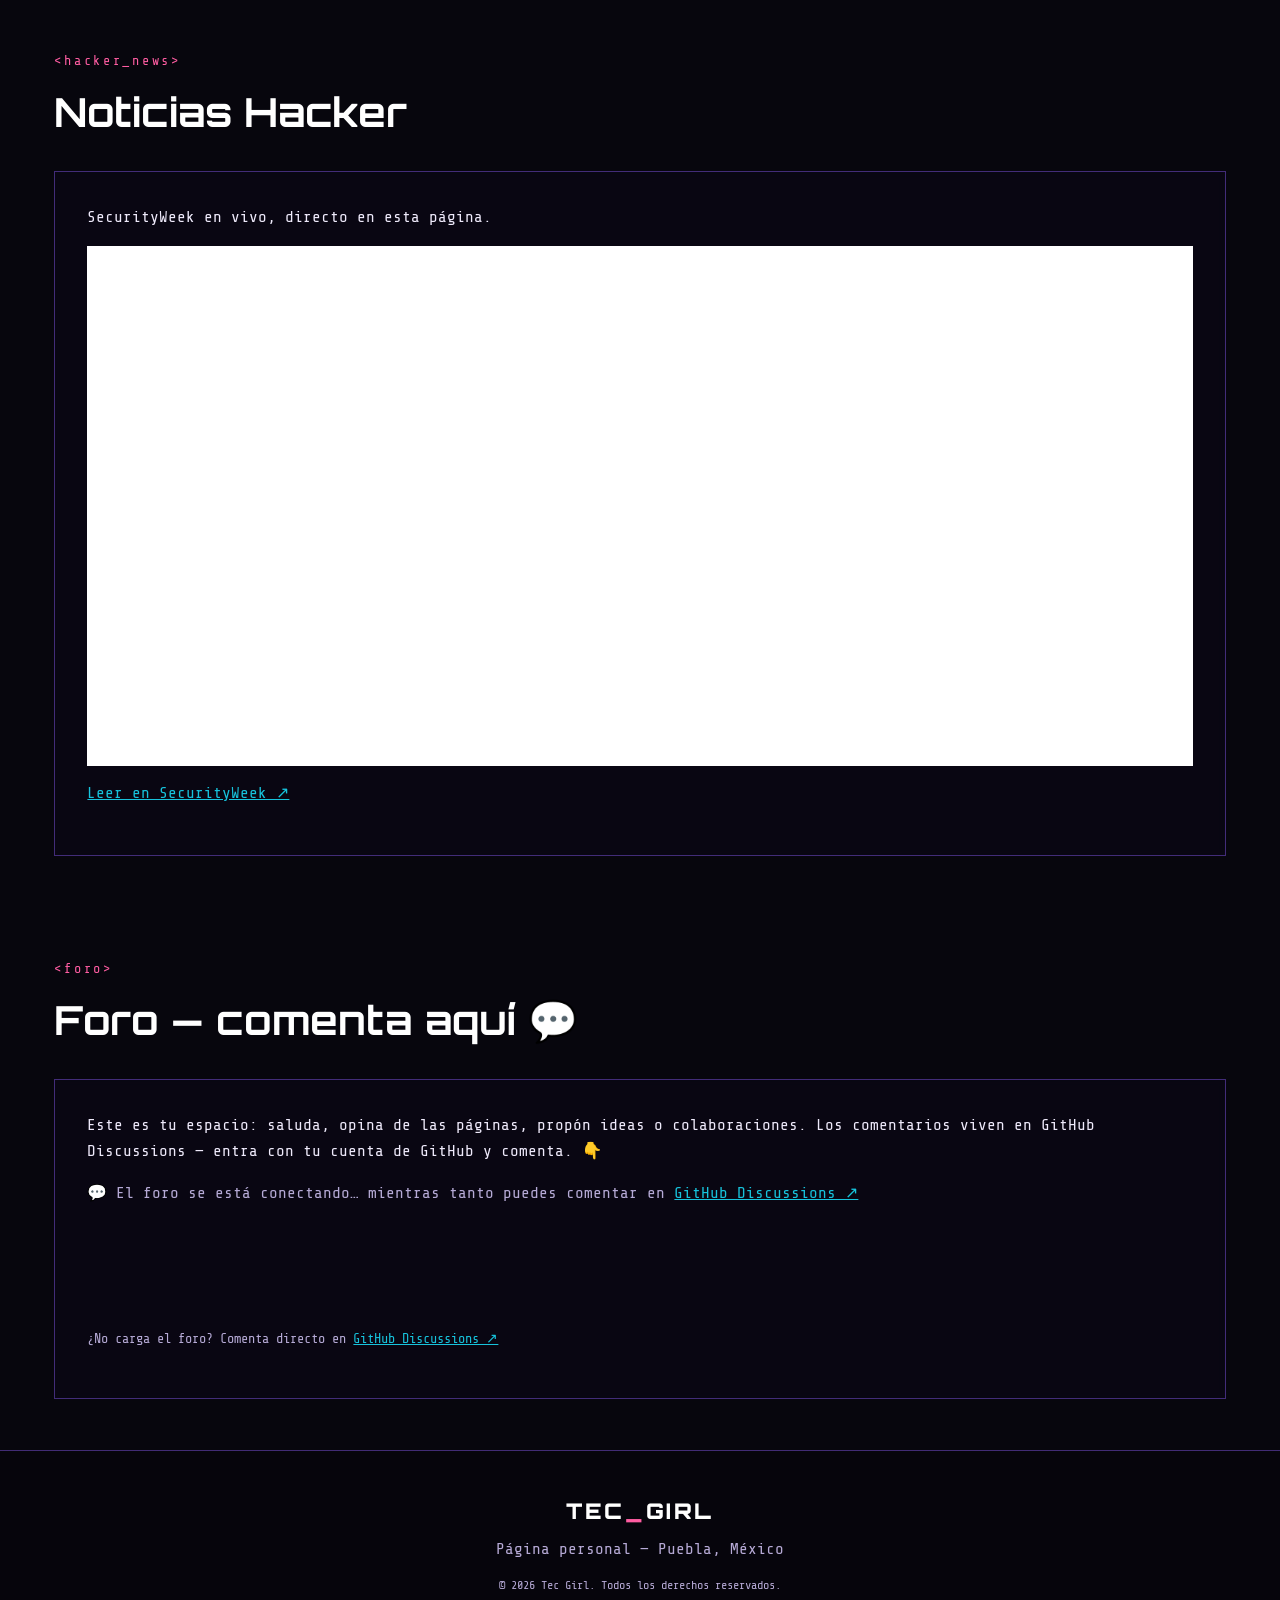
==== commit e8788628: "Tec Girl: frame de SecurityWeek en Noticias Hacker Co-authored-by: psehgaft <psehgaft@users.noreply." ====
--- a/personal.html
+++ b/personal.html
@@ -201,9 +201,9 @@
     <p class="sec-kicker">&lt;hacker_news&gt;</p>
     <h2 class="sec-title" data-i18n="hn.title">Noticias Hacker</h2>
     <div class="panel">
-      <p data-i18n="hn.sub">The Hacker News en vivo, directo en esta página.</p>
-      <iframe class="hn-frame" src="https://thehackernews.com/" title="The Hacker News en vivo" loading="lazy"></iframe>
-      <p class="hn-more"><a class="foro-link" href="https://thehackernews.com/" target="_blank" rel="noopener" data-i18n="hn.more">Leer en The Hacker News ↗</a></p>
+      <p data-i18n="hn.sub">SecurityWeek en vivo, directo en esta página.</p>
+      <iframe class="hn-frame" src="https://www.securityweek.com/" title="SecurityWeek en vivo" loading="lazy"></iframe>
+      <p class="hn-more"><a class="foro-link" href="https://www.securityweek.com/" target="_blank" rel="noopener" data-i18n="hn.more">Leer en SecurityWeek ↗</a></p>
     </div>
   </section>
 
--- a/personal.css
+++ b/personal.css
@@ -96,6 +96,7 @@
 .hn-meta{display:block;font-size:.74rem;letter-spacing:.06em;color:#b9a8dd;margin-top:.22rem;text-transform:uppercase}
 .hn-msg{color:#cbb8e8;font-style:italic}
 .hn-more{margin-top:.9rem}
+.hn-frame{width:100%;height:520px;border:0;background:#fff;display:block;margin-top:.6rem}
 
 /* ===== FORO ===== */
 .foro-loading{color:var(--dim)}
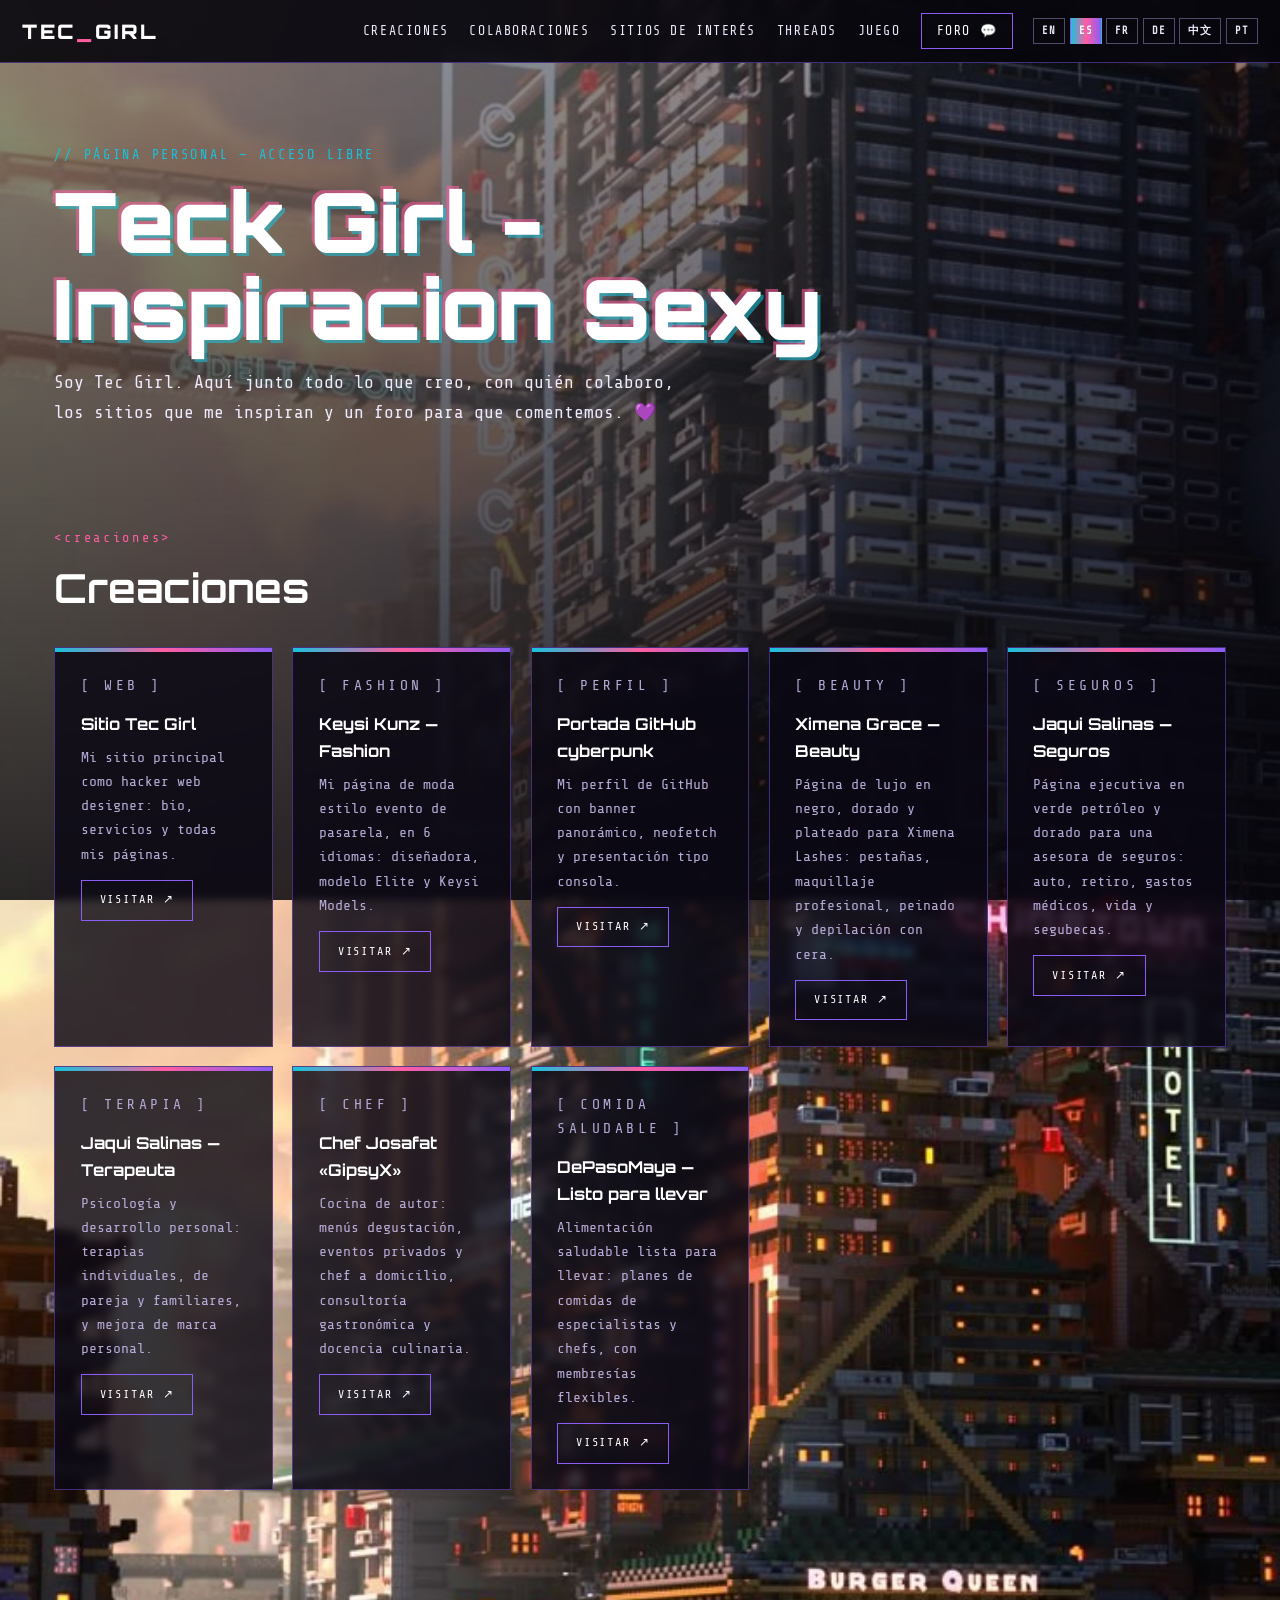
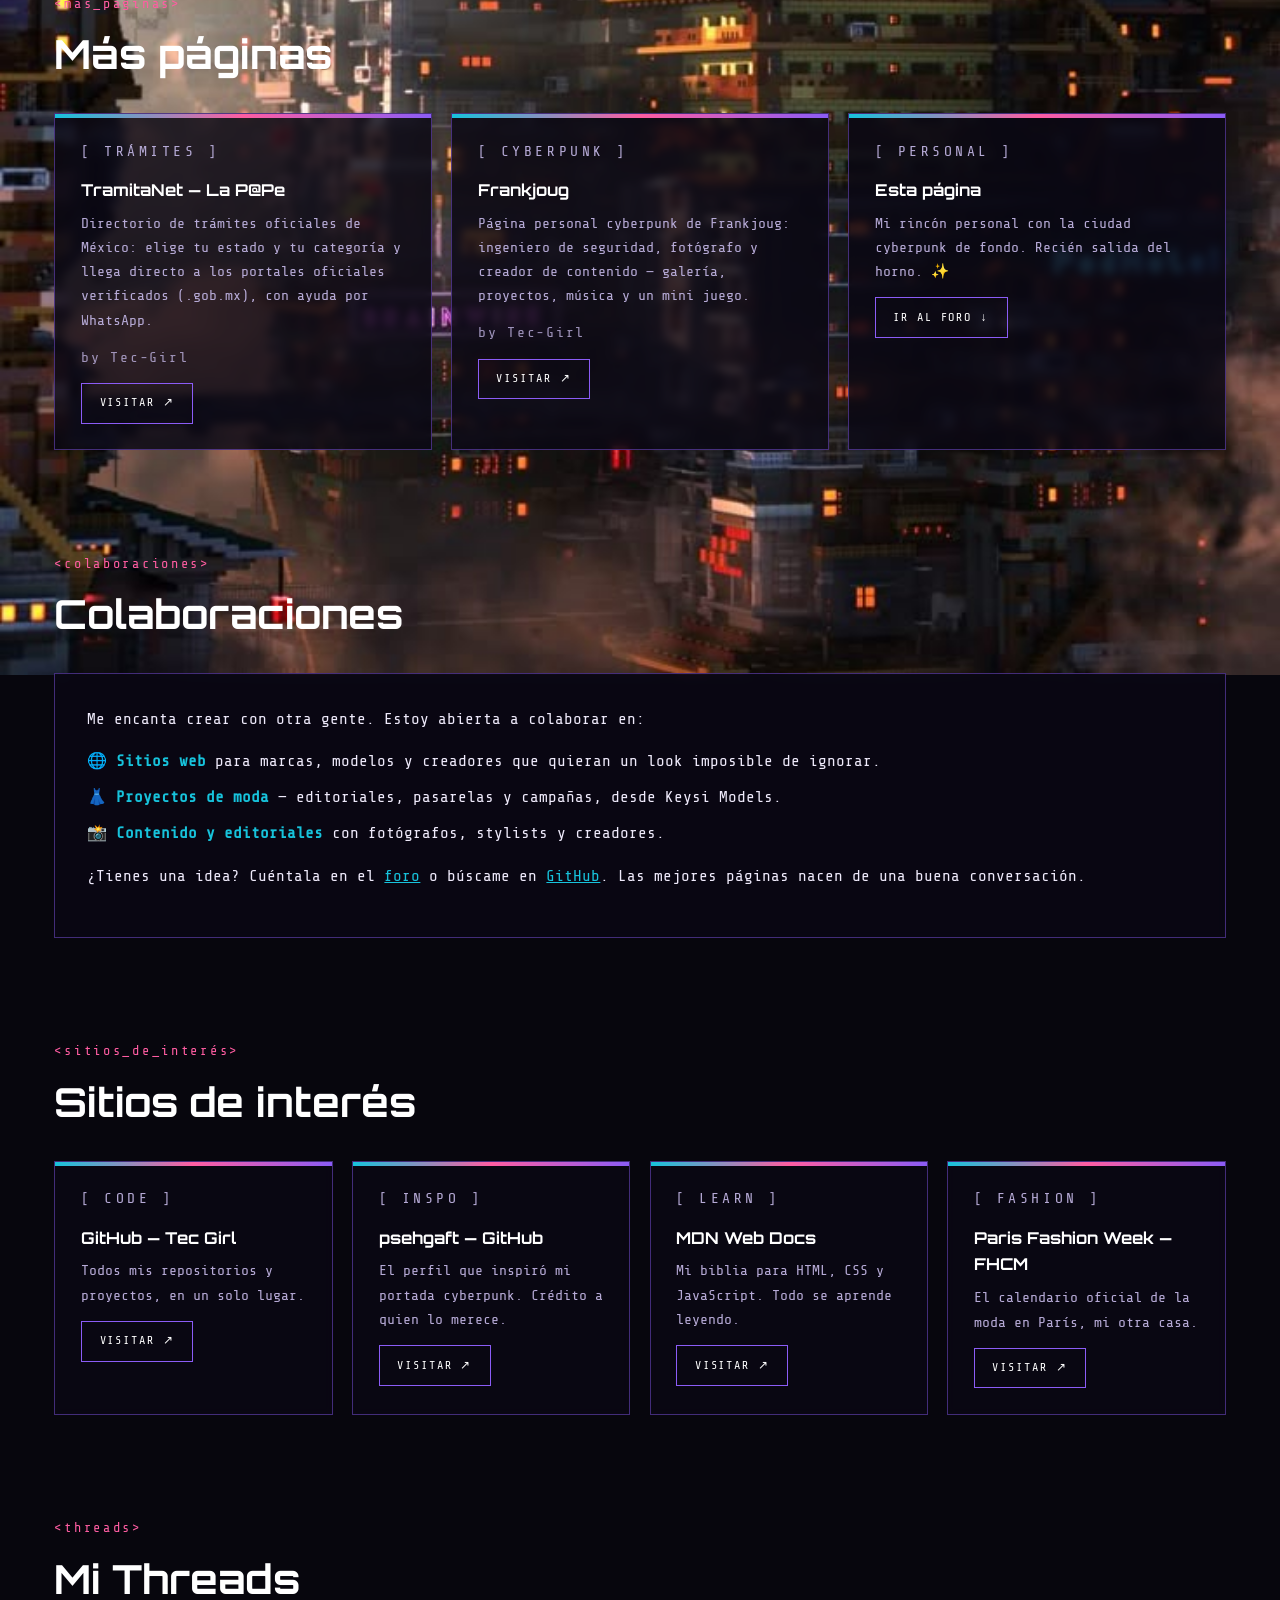
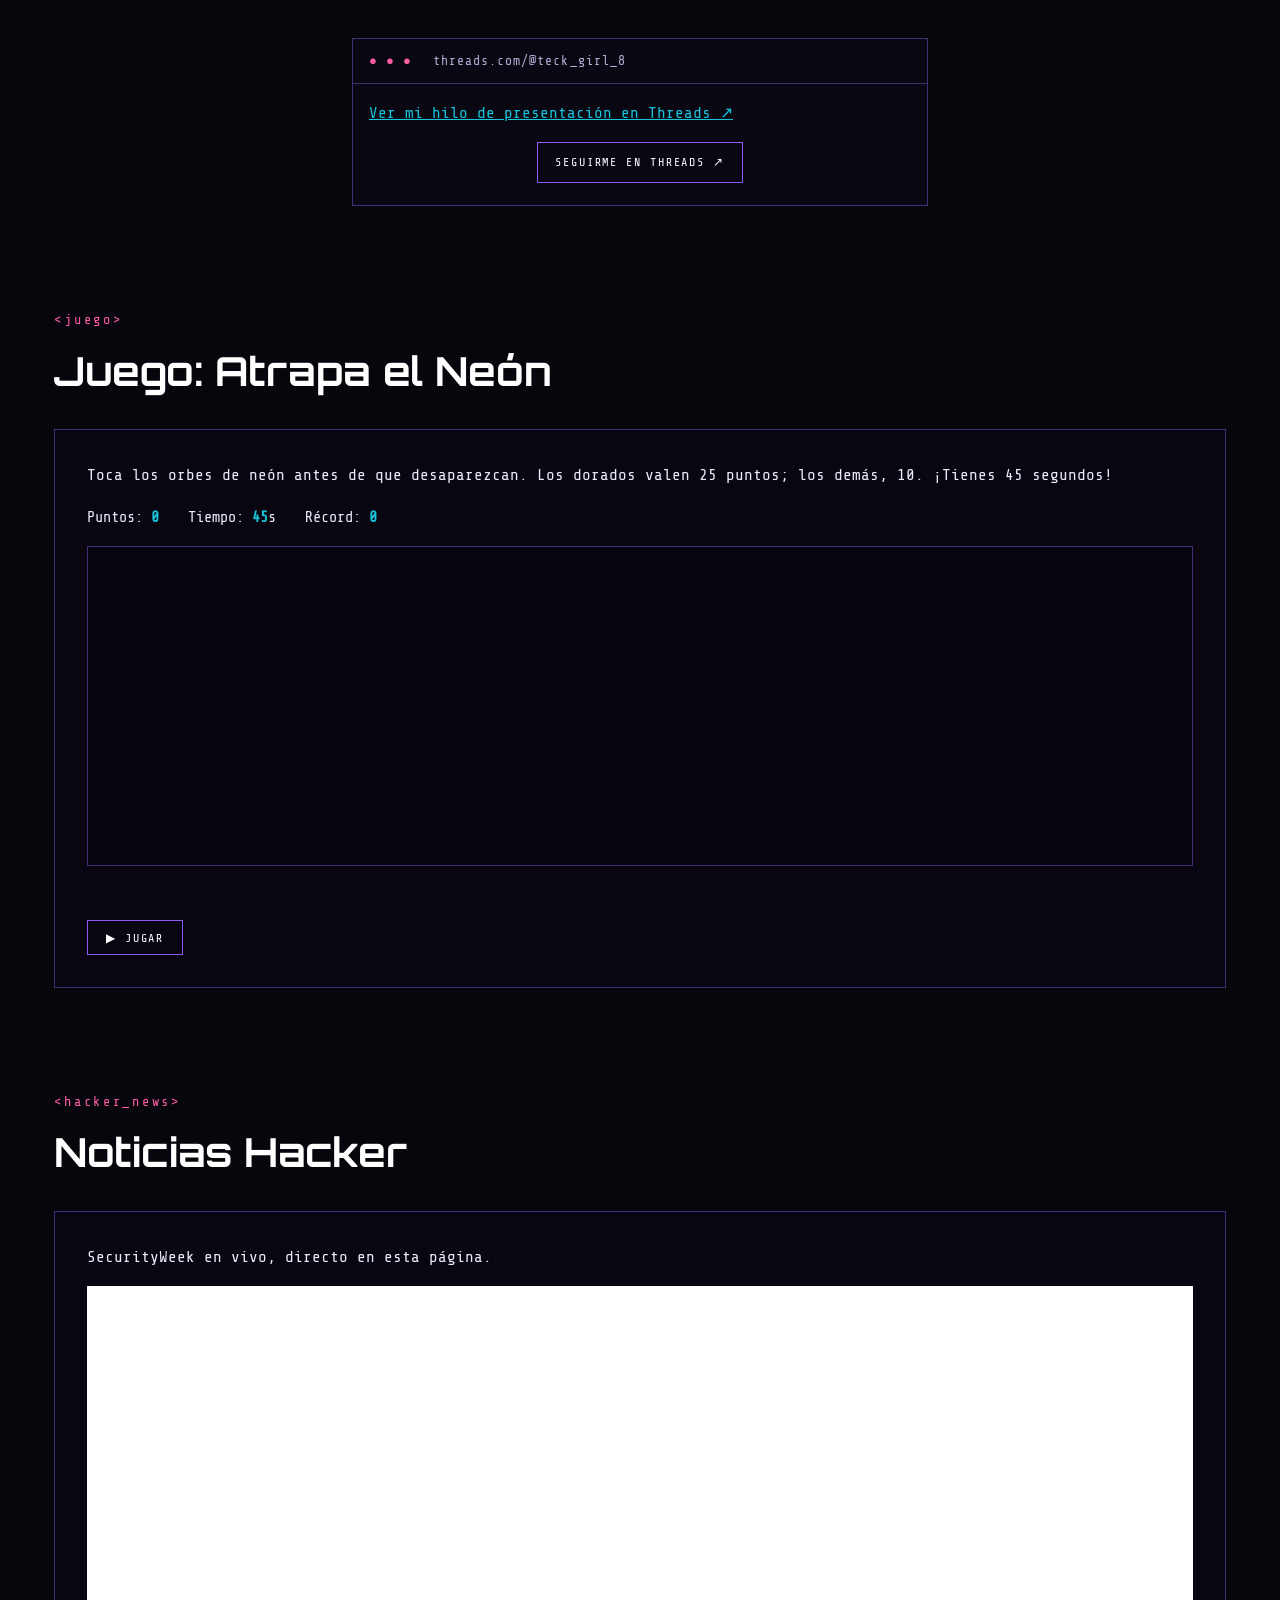
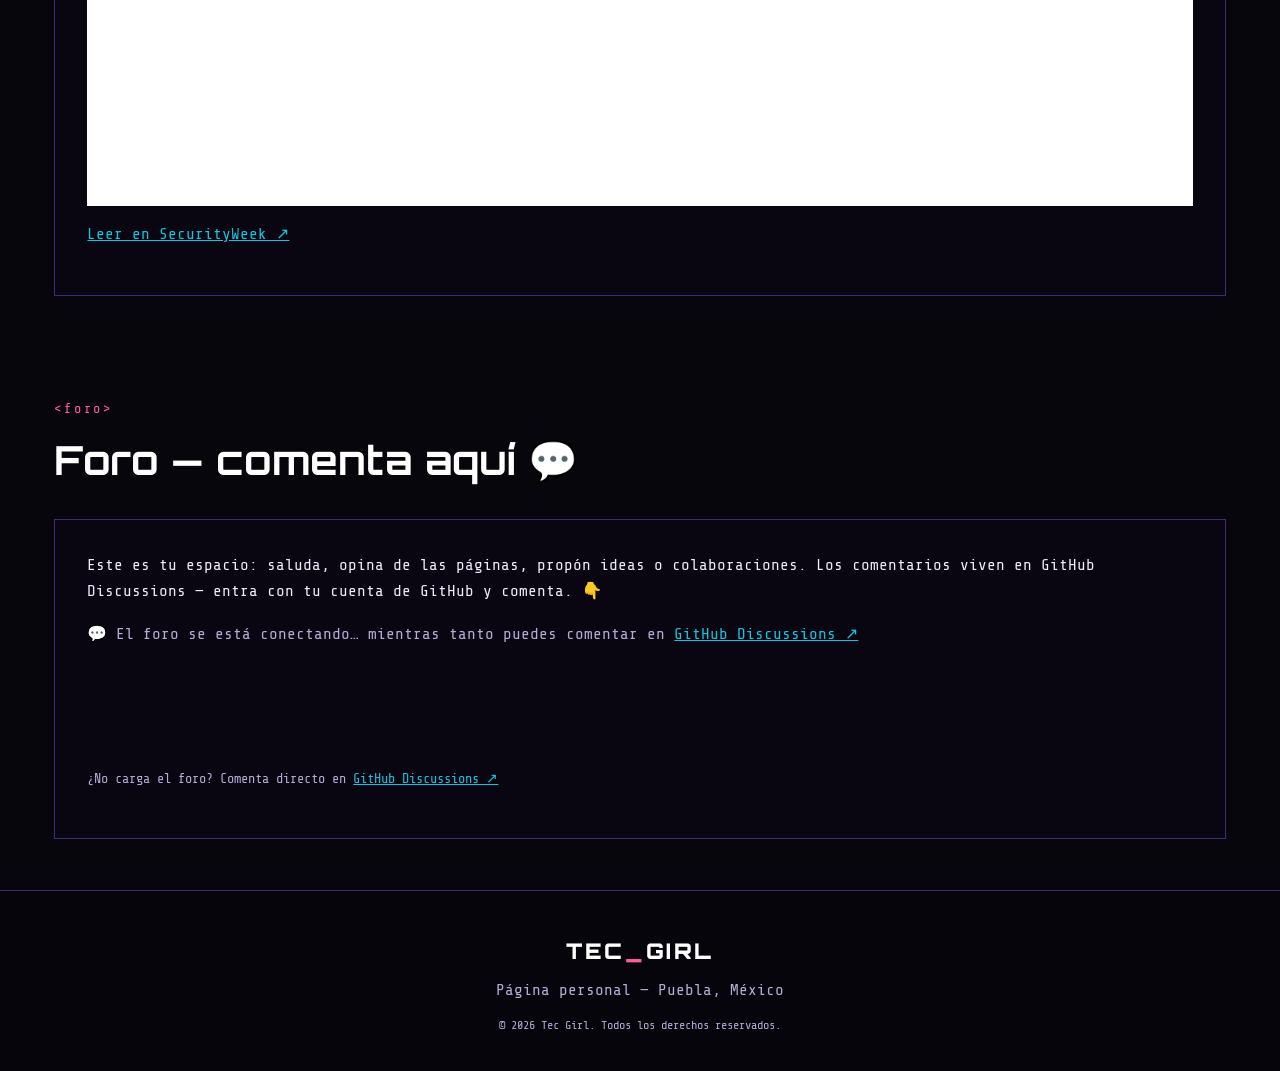
==== commit 24ce5d4e: "Tec Girl: sección Más páginas y Threads @teck_girl_8 Co-authored-by: psehgaft <psehgaft@users.norepl" ====
--- a/personal.html
+++ b/personal.html
@@ -95,7 +95,14 @@
         <p data-i18n="cr.mxp">Alimentación saludable lista para llevar: planes de comidas de especialistas y chefs, con membresías flexibles.</p>
         <a class="btn" href="https://depasomaya.github.io/" target="_blank" rel="noopener" data-i18n="btn.visit">Visitar ↗</a>
       </article>
-      <article class="card">
+    </div>
+  </section>
+
+    <!-- ===== MÁS PÁGINAS ===== -->
+  <section class="seccion" id="mas-paginas">
+    <p class="sec-kicker">&lt;mas_paginas&gt;</p>
+    <h2 class="sec-title" data-i18n="morep.title">Más páginas</h2>
+    <div class="cards">
       <article class="card">
         <p class="card-tag">[ TRÁMITES ]</p>
         <h3>TramitaNet — La P@Pe</h3>
@@ -171,11 +178,11 @@
     <p class="sec-kicker">&lt;threads&gt;</p>
     <h2 class="sec-title" data-i18n="th.title">Mi Threads</h2>
     <div class="thread-frame">
-      <div class="thread-bar"><span>● ● ●</span> threads.com/@keysi_kunz</div>
-      <blockquote class="text-post-media" data-text-post-permalink="https://www.threads.com/@keysi_kunz/post/De2LpTxjnyv">
-        <a href="https://www.threads.com/@keysi_kunz/post/De2LpTxjnyv" target="_blank" rel="noopener" data-i18n="th.link">Ver mi hilo de presentación en Threads ↗</a>
+      <div class="thread-bar"><span>● ● ●</span> threads.com/@teck_girl_8</div>
+      <blockquote class="text-post-media" data-text-post-permalink="https://www.threads.com/@teck_girl_8/post/De2LpTxjnyv">
+        <a href="https://www.threads.com/@teck_girl_8/post/De2LpTxjnyv" target="_blank" rel="noopener" data-i18n="th.link">Ver mi hilo de presentación en Threads ↗</a>
       </blockquote>
-      <p class="thread-cta"><a class="btn" href="https://www.threads.com/@keysi_kunz" target="_blank" rel="noopener" data-i18n="th.follow">Seguirme en Threads ↗</a></p>
+      <p class="thread-cta"><a class="btn" href="https://www.threads.com/@teck_girl_8" target="_blank" rel="noopener" data-i18n="th.follow">Seguirme en Threads ↗</a></p>
     </div>
   </section>
 
--- a/personal.css
+++ b/personal.css
@@ -46,7 +46,7 @@
 .seccion{max-width:76rem;margin:0 auto;padding:3.2rem 1.4rem}
 .sec-kicker{color:var(--pink);font-size:.85rem;letter-spacing:.2em}
 .sec-title{font-family:var(--display);font-weight:700;font-size:clamp(1.7rem,5vw,2.5rem);color:#fff;margin:.4rem 0 1.6rem}
-.cards{display:grid;grid-template-columns:repeat(auto-fit,minmax(15.5rem,1fr));gap:1.2rem}
+.cards{display:grid;grid-template-columns:repeat(auto-fit,minmax(13rem,1fr));gap:1.2rem}
 .card{background:rgba(10,8,20,.82);border:1px solid var(--line);padding:1.6rem;position:relative;transition:.22s;backdrop-filter:blur(4px)}
 .card::before{content:"";position:absolute;top:0;left:0;width:100%;height:.24rem;background:var(--grad)}
 .card:hover{transform:translateY(-4px);box-shadow:0 14px 30px rgba(139,92,246,.3)}
@@ -114,3 +114,12 @@
   .hero{padding-top:7.5rem}
   .menu{gap:.9rem}
 }
+
+/* ===== Tarjetas agrupadas en móvil: 2 por fila, compactas ===== */
+@media (max-width:680px){
+  .cards{grid-template-columns:1fr 1fr;gap:.8rem}
+  .card{padding:1rem}
+  .card h3{font-size:1.02rem;line-height:1.3}
+  .card p{font-size:.86rem;line-height:1.5}
+  .card .btn{padding:.5rem .8rem;font-size:.78rem}
+}
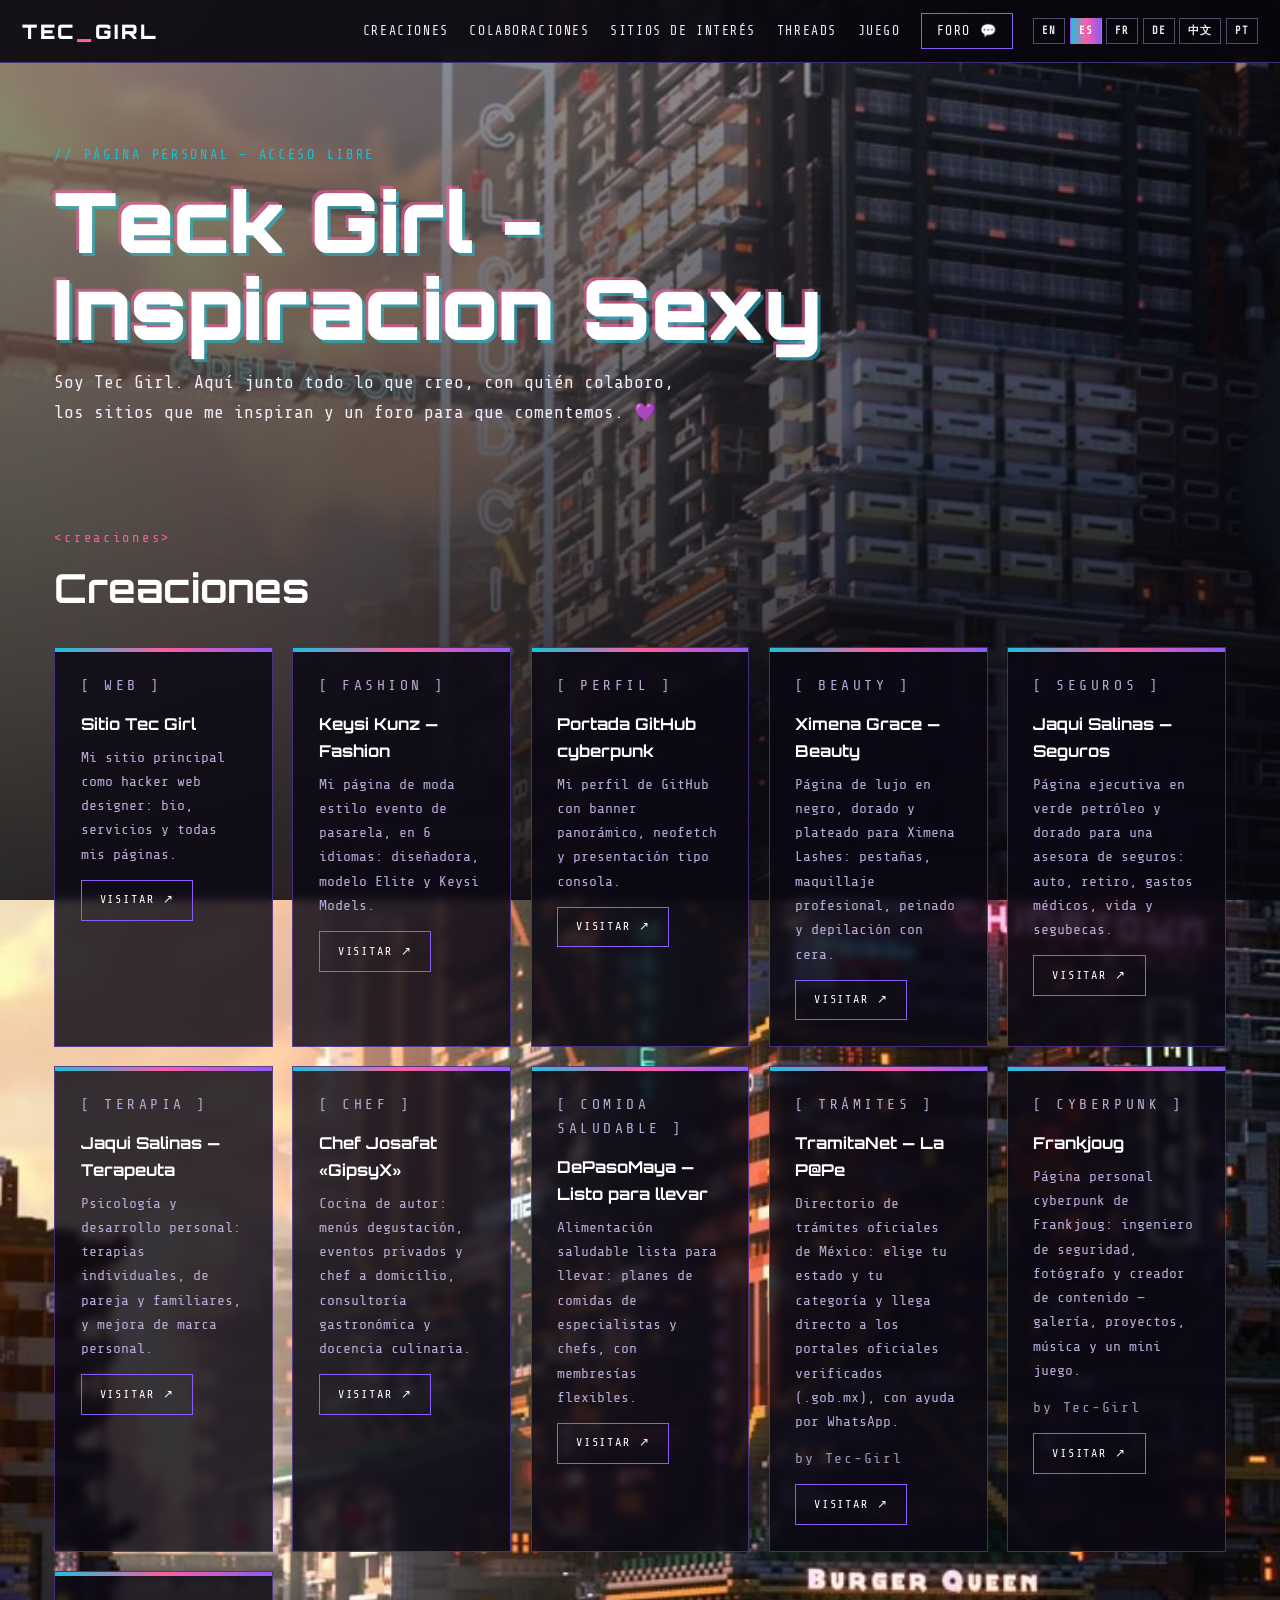
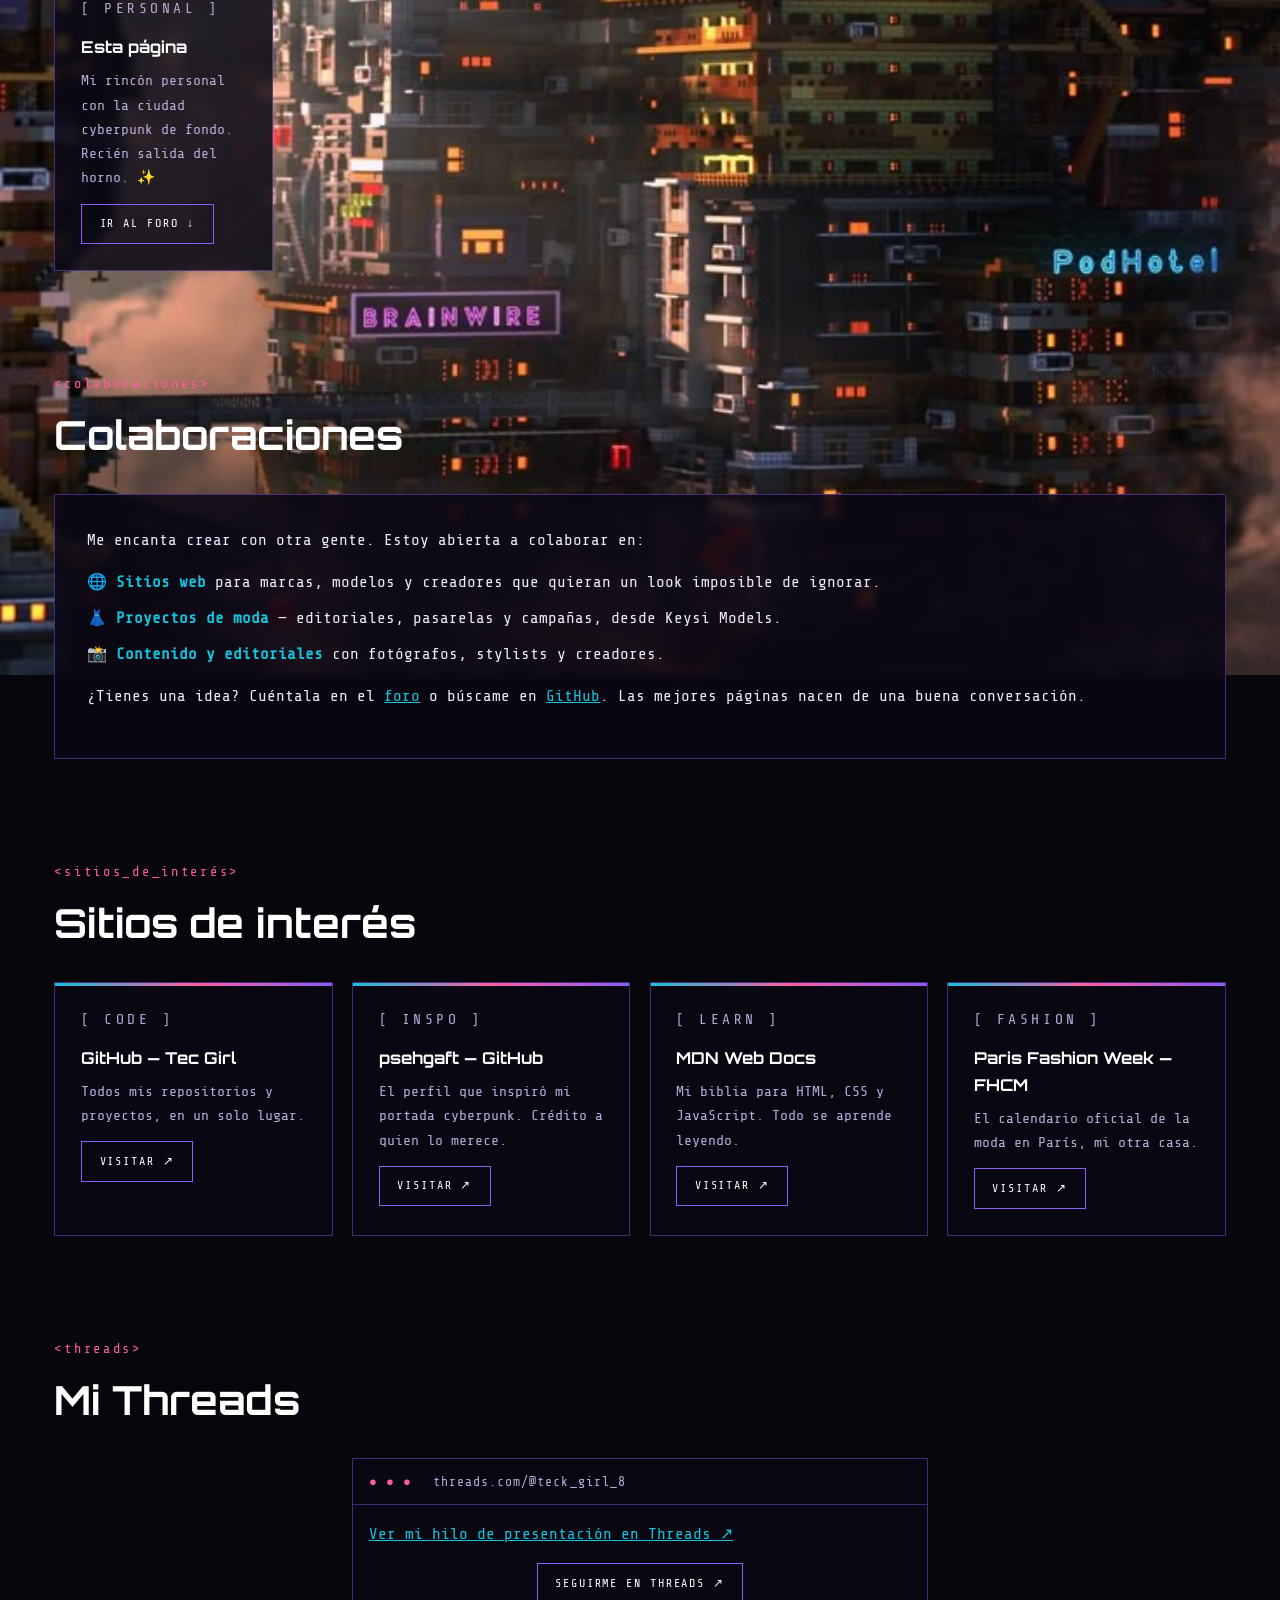
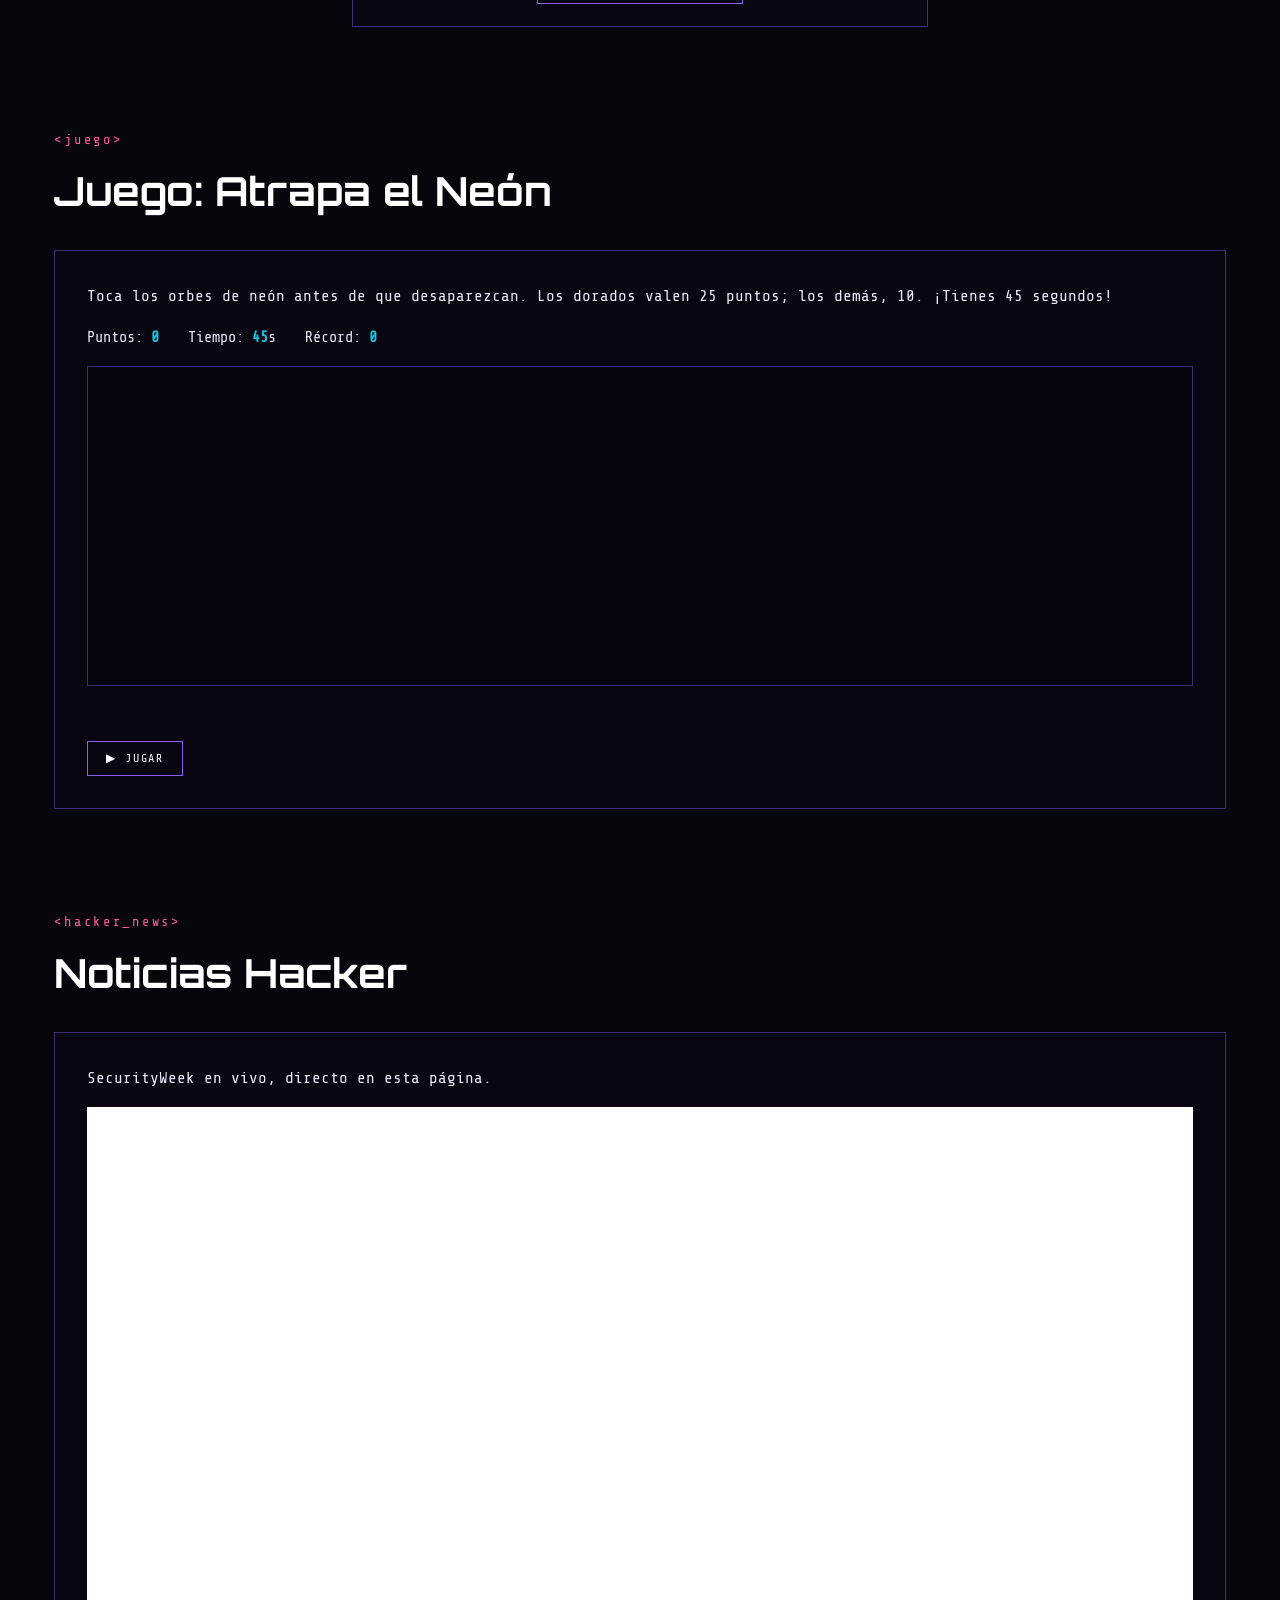
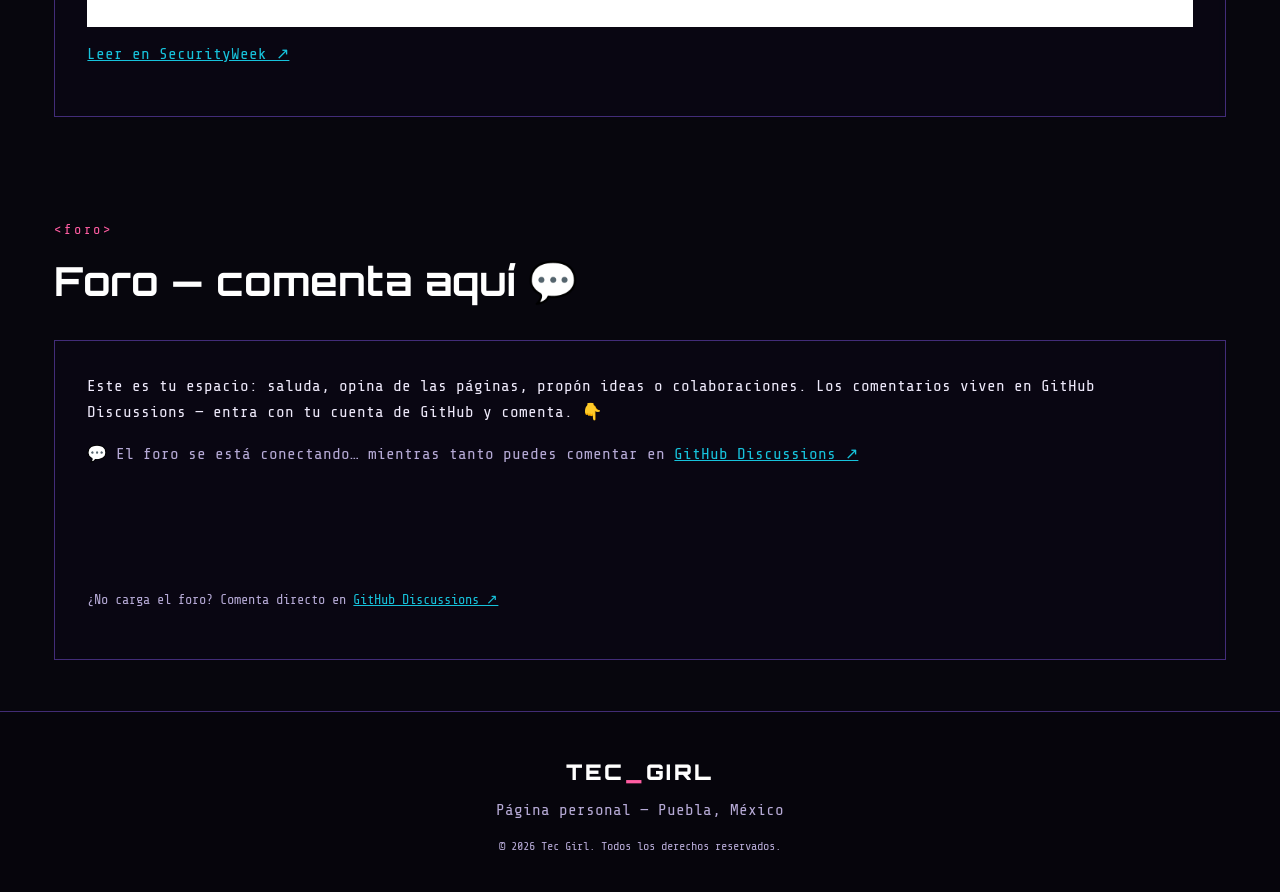
==== commit ab6e284d: "Integra Más páginas en Creaciones — personal.html Co-authored-by: psehgaft <psehgaft@users.noreply.g" ====
--- a/personal.html
+++ b/personal.html
@@ -95,14 +95,6 @@
         <p data-i18n="cr.mxp">Alimentación saludable lista para llevar: planes de comidas de especialistas y chefs, con membresías flexibles.</p>
         <a class="btn" href="https://depasomaya.github.io/" target="_blank" rel="noopener" data-i18n="btn.visit">Visitar ↗</a>
       </article>
-    </div>
-  </section>
-
-    <!-- ===== MÁS PÁGINAS ===== -->
-  <section class="seccion" id="mas-paginas">
-    <p class="sec-kicker">&lt;mas_paginas&gt;</p>
-    <h2 class="sec-title" data-i18n="morep.title">Más páginas</h2>
-    <div class="cards">
       <article class="card">
         <p class="card-tag">[ TRÁMITES ]</p>
         <h3>TramitaNet — La P@Pe</h3>
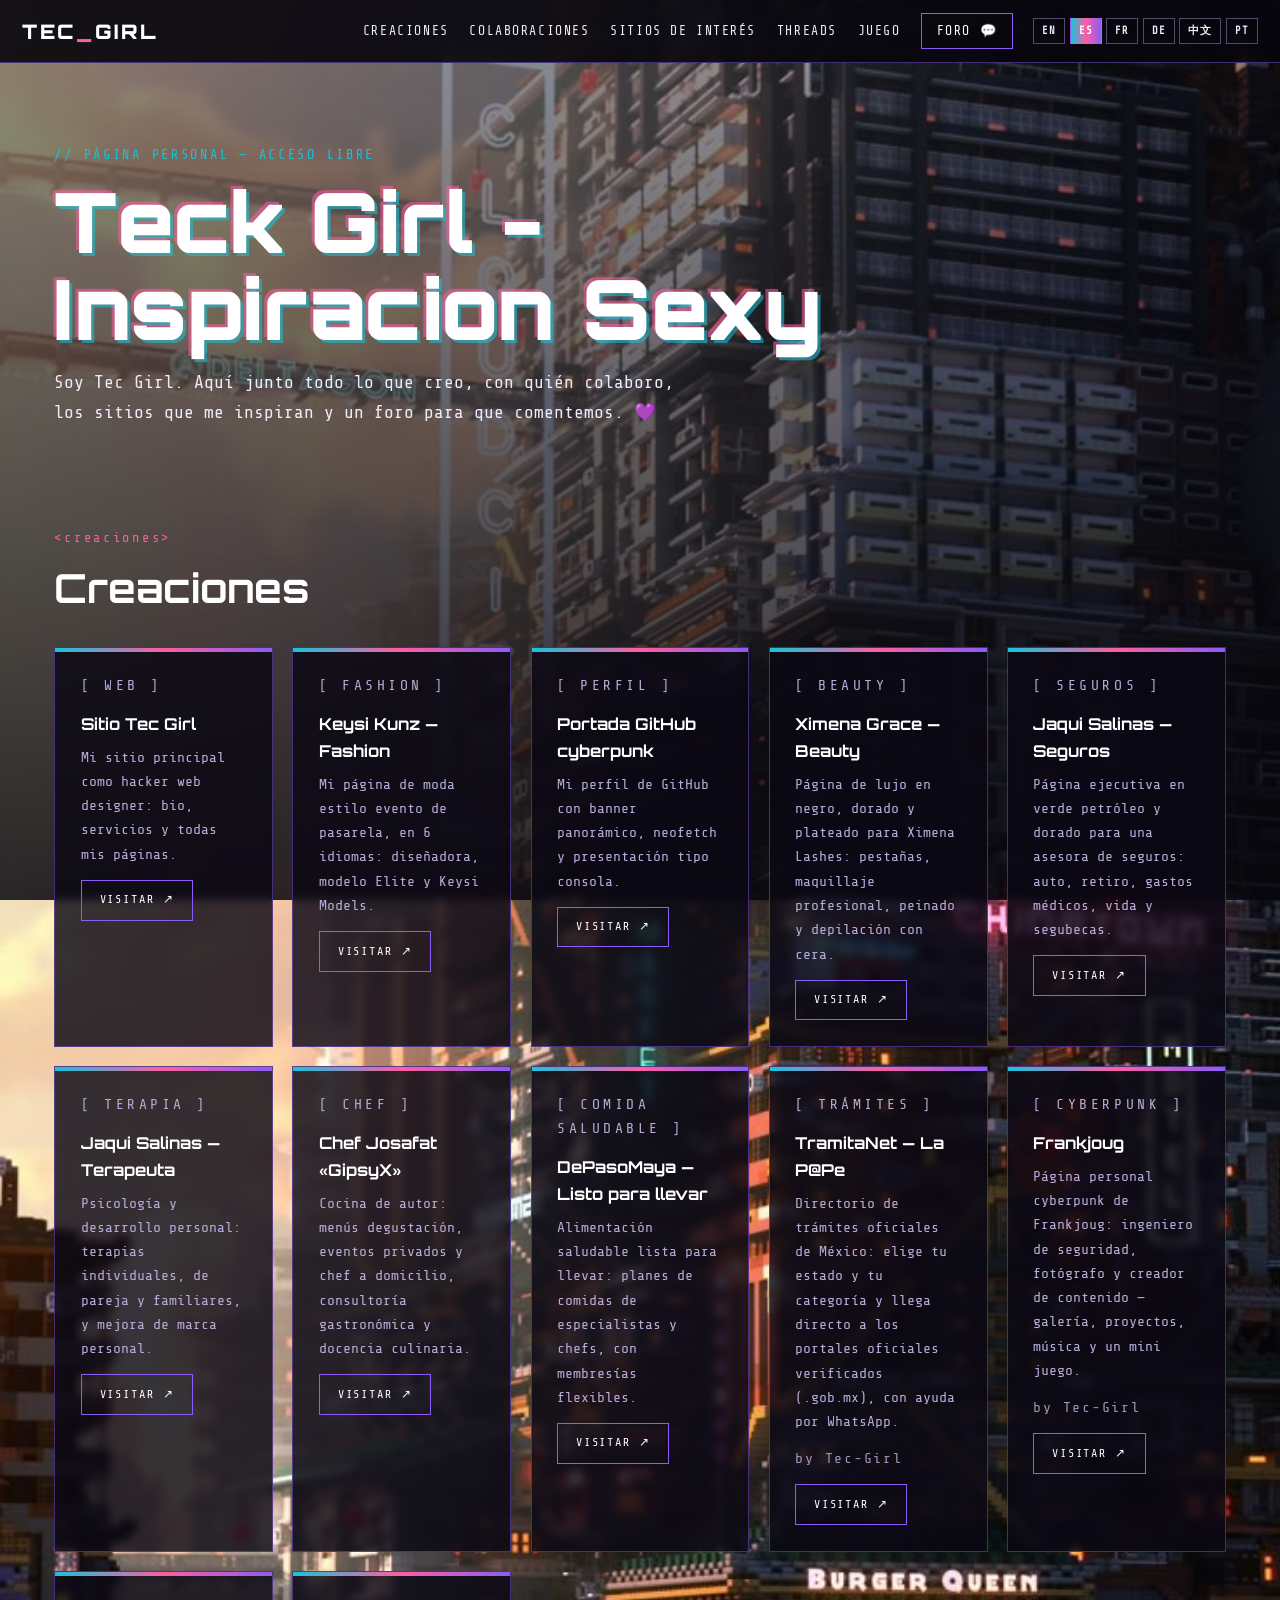
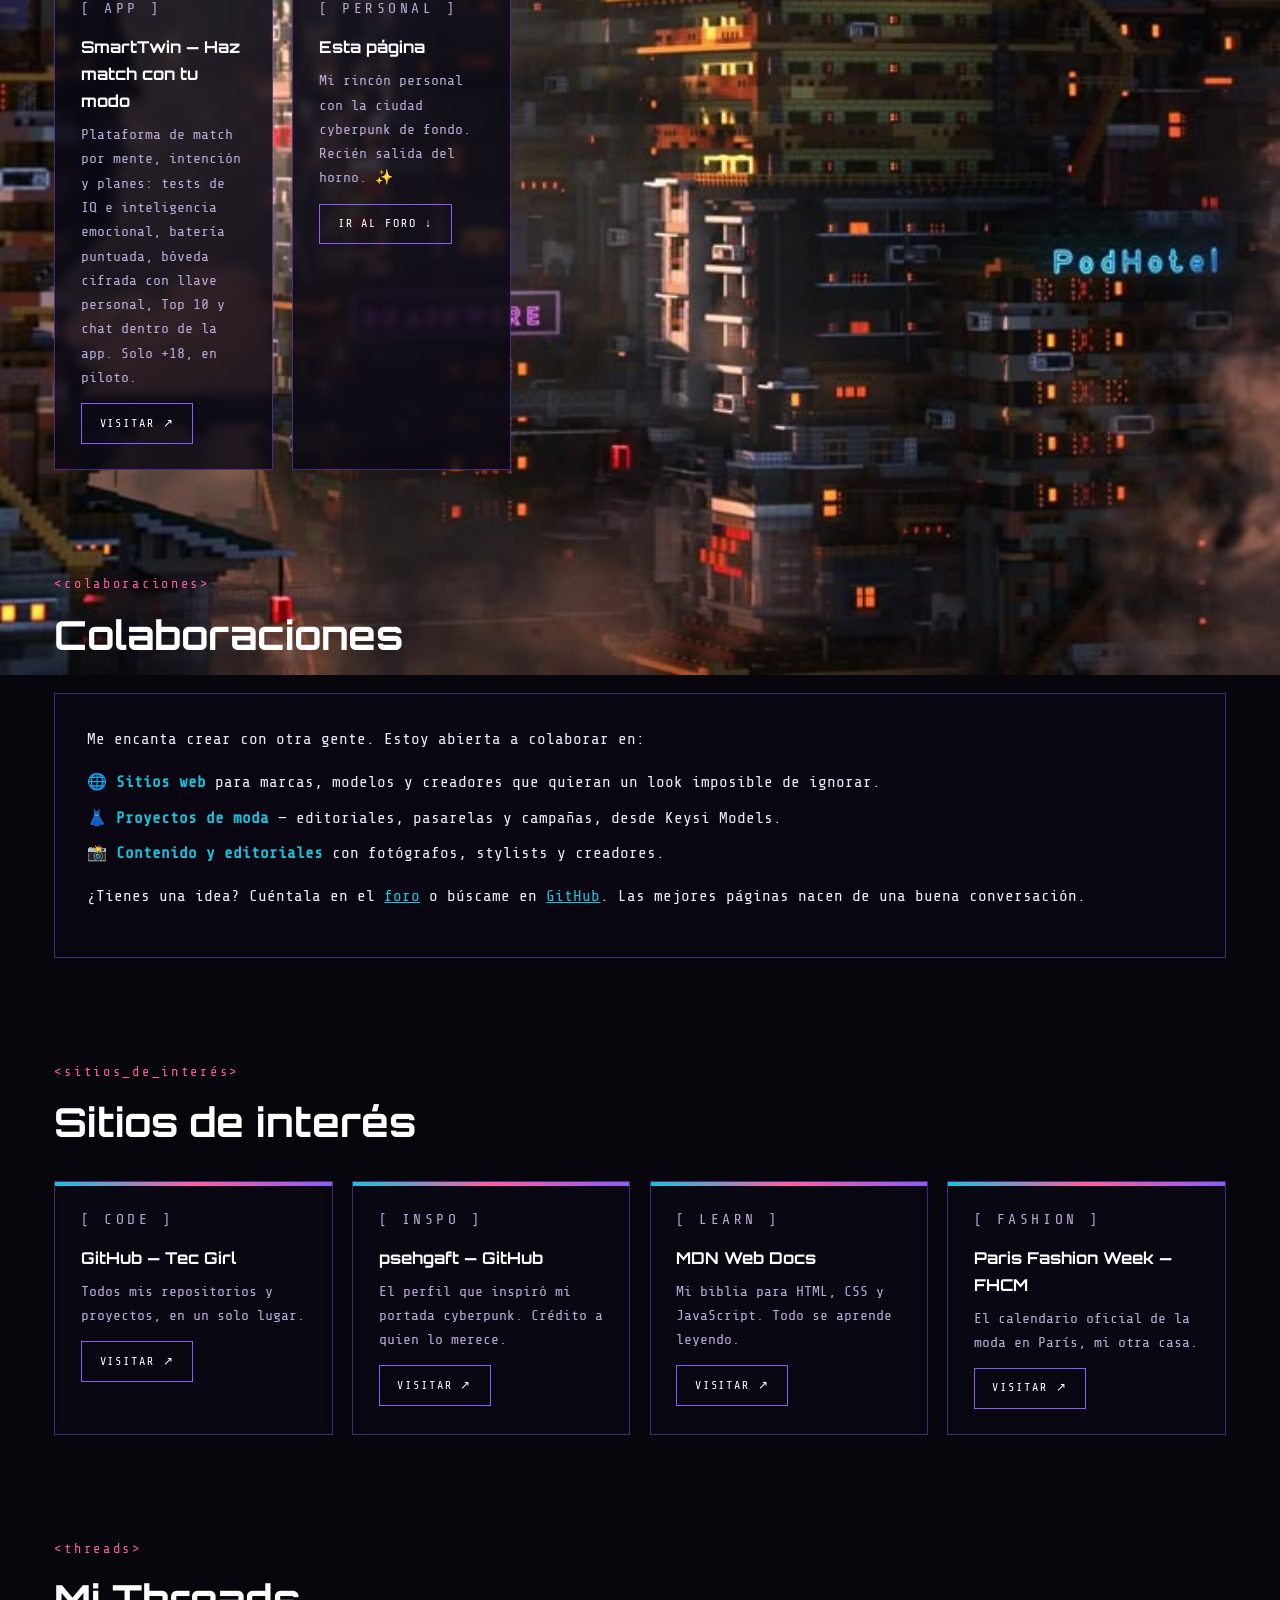
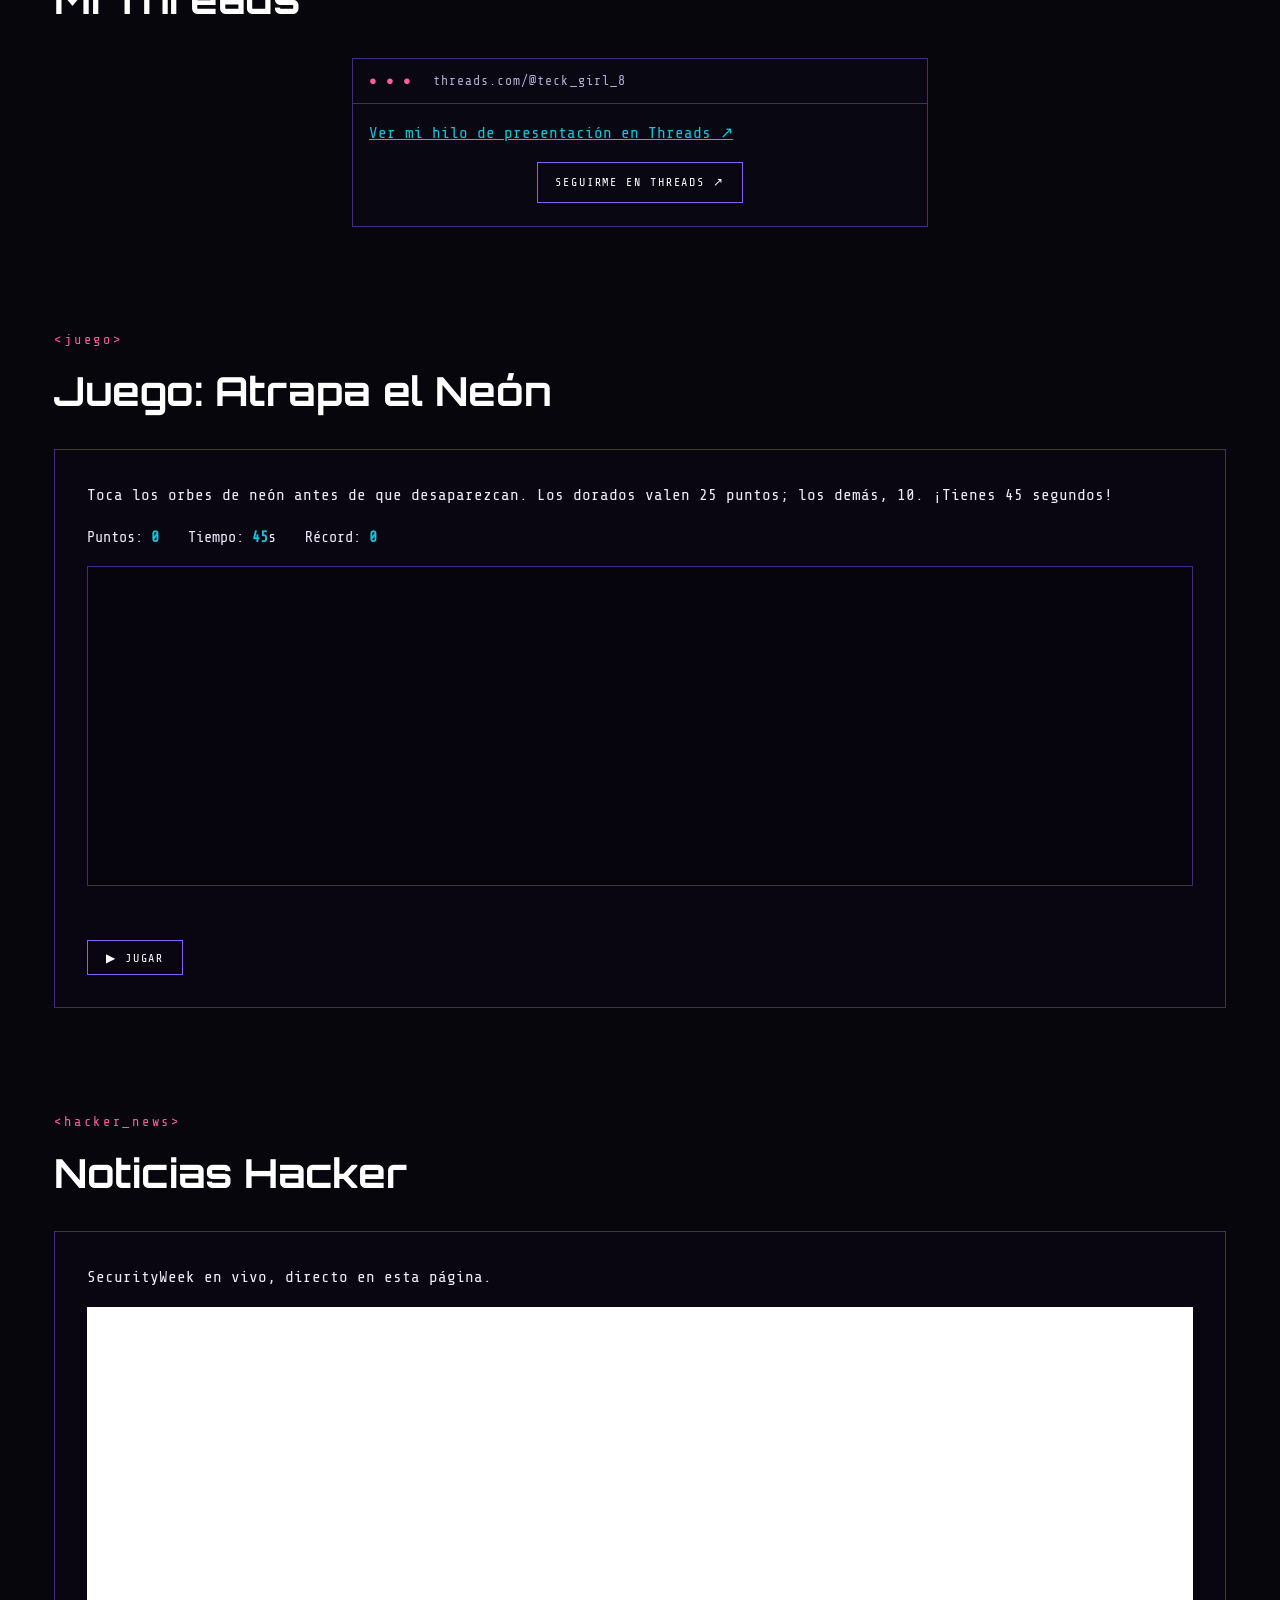
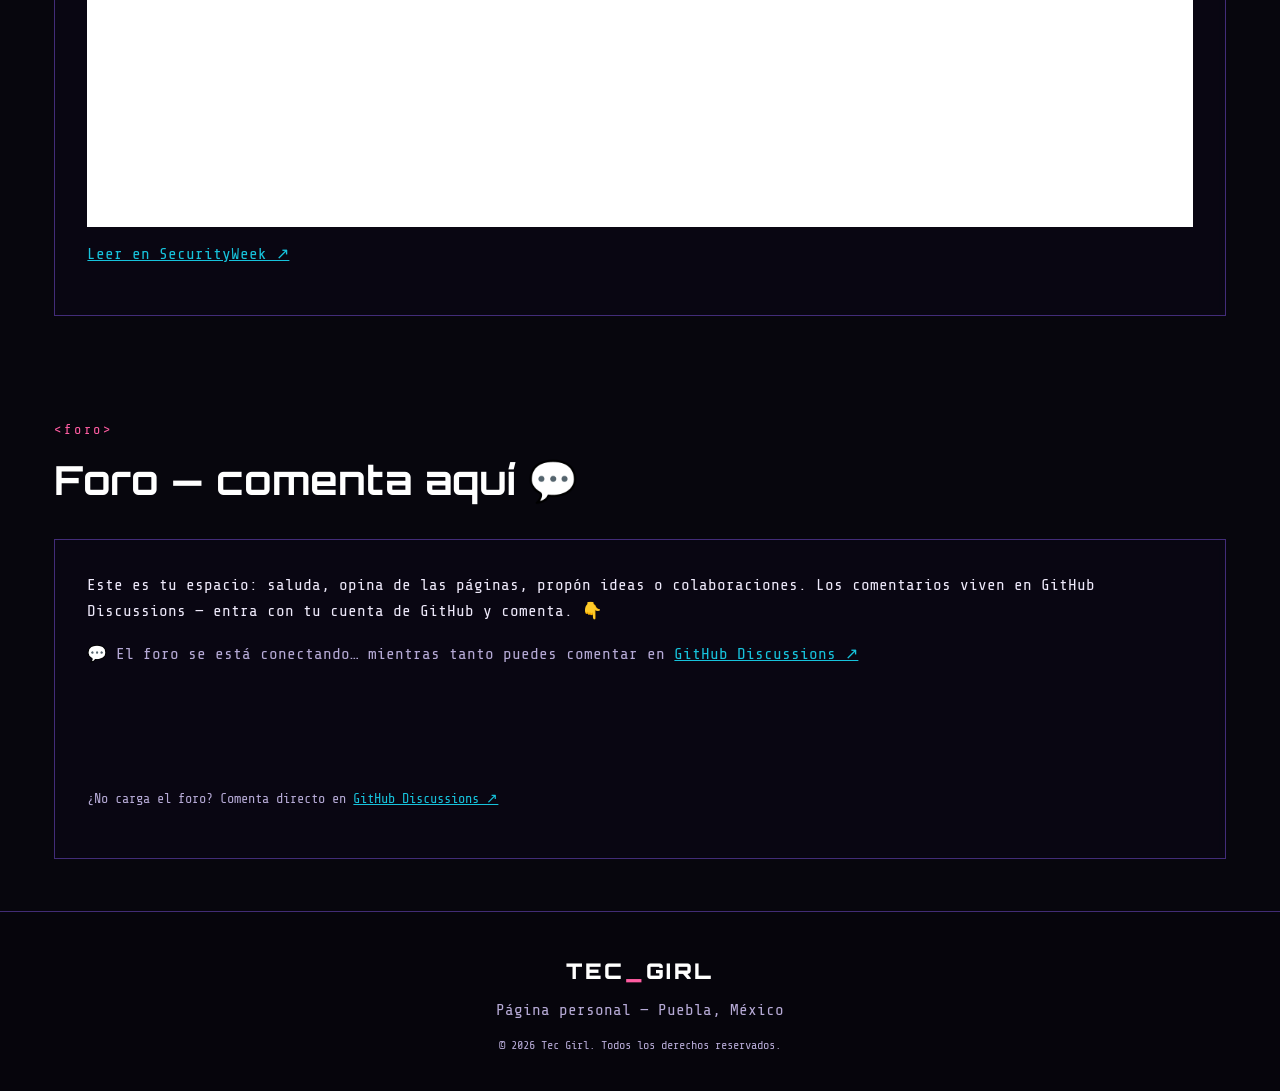
==== commit 4ee6b728: "SmartTwin se suma a las páginas creadas (sitio y personal) Co-authored-by: psehgaft <psehgaft@users." ====
--- a/personal.html
+++ b/personal.html
@@ -110,6 +110,12 @@
         <a class="btn" href="https://frankjoug.github.io/frankjoug/" target="_blank" rel="noopener" data-i18n="btn.visit">Visitar ↗</a>
       </article>
       <article class="card">
+        <p class="card-tag">[ APP ]</p>
+        <h3>SmartTwin — Haz match con tu modo</h3>
+        <p data-i18n="cr.stp">Plataforma de match por mente, intención y planes: tests de IQ e inteligencia emocional, batería puntuada, bóveda cifrada con llave personal, Top 10 y chat dentro de la app. Solo +18, en piloto.</p>
+        <a class="btn" href="https://tec-girl.github.io/smarttwin.github.io/" target="_blank" rel="noopener" data-i18n="btn.visit">Visitar ↗</a>
+      </article>
+      <article class="card">
         <p class="card-tag">[ PERSONAL ]</p>
         <h3 data-i18n="cr.c4h">Esta página</h3>
         <p data-i18n="cr.c4p">Mi rincón personal con la ciudad cyberpunk de fondo. Recién salida del horno. ✨</p>
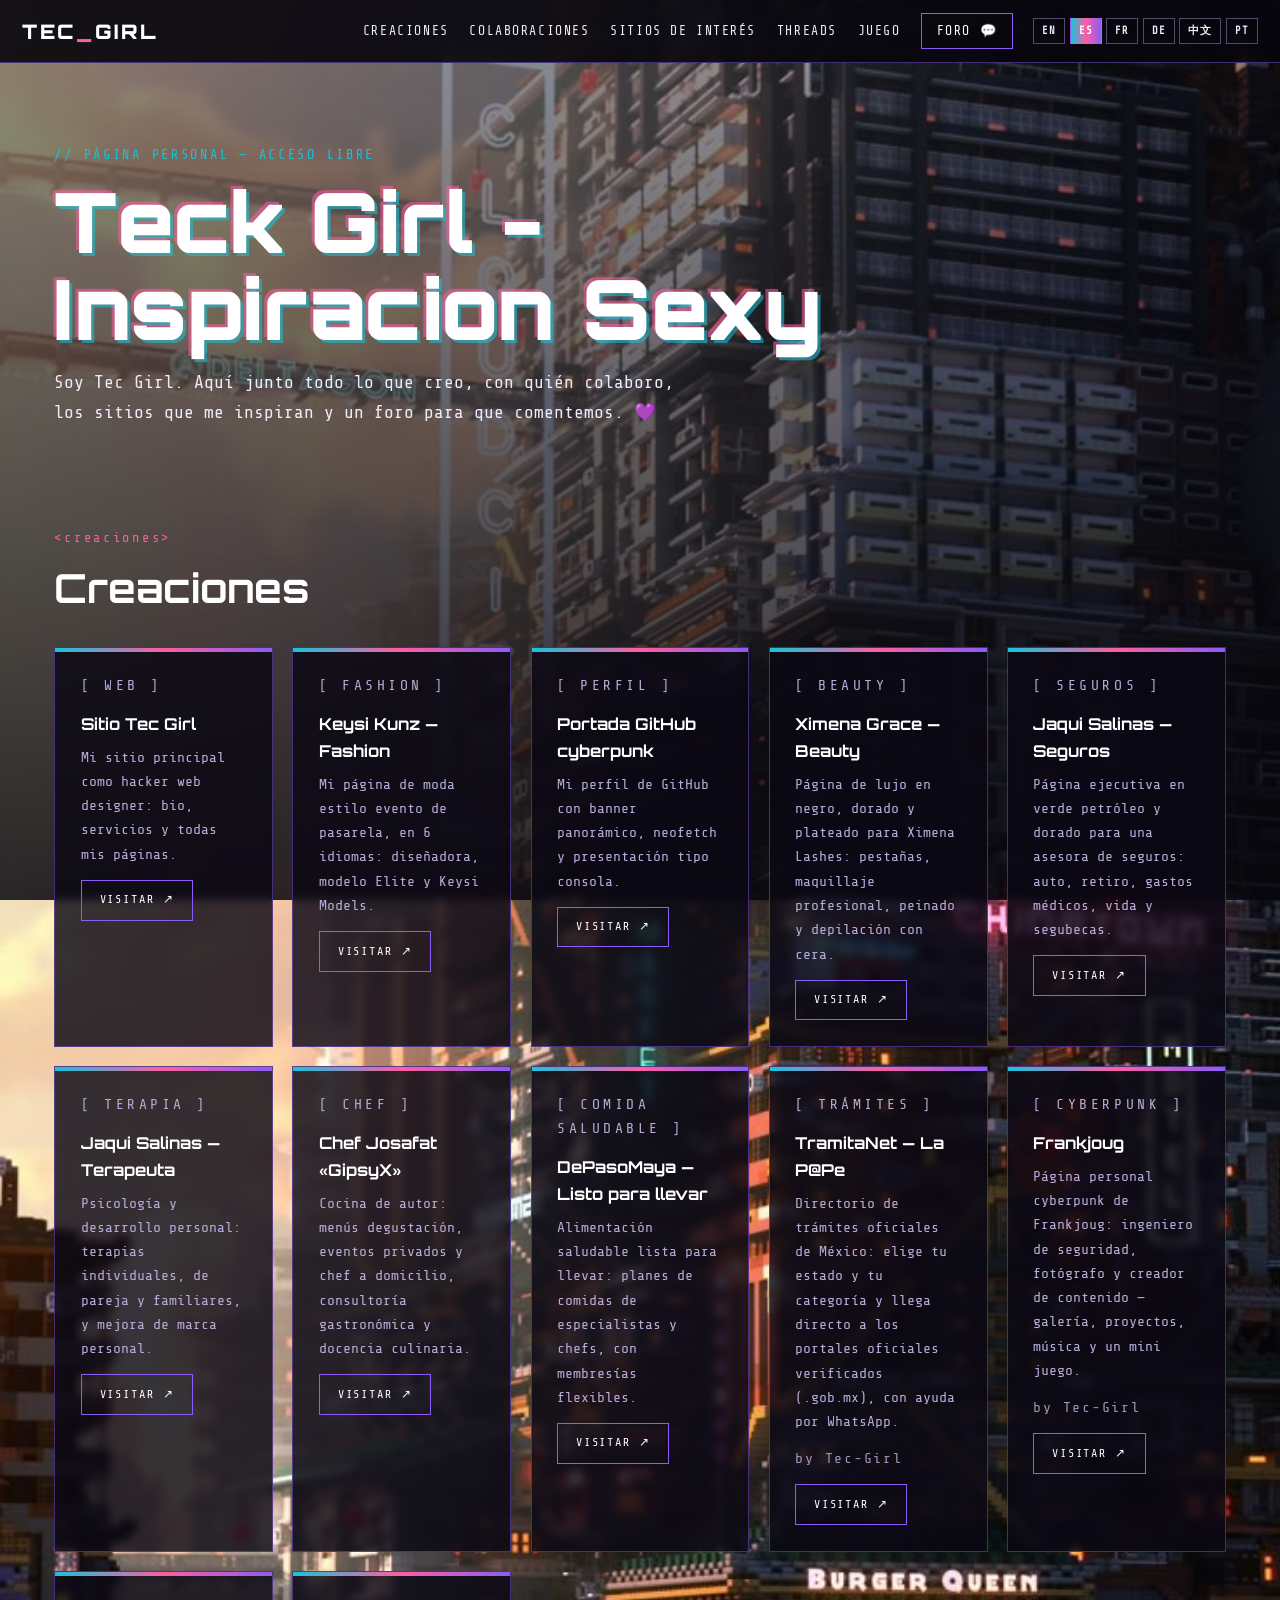
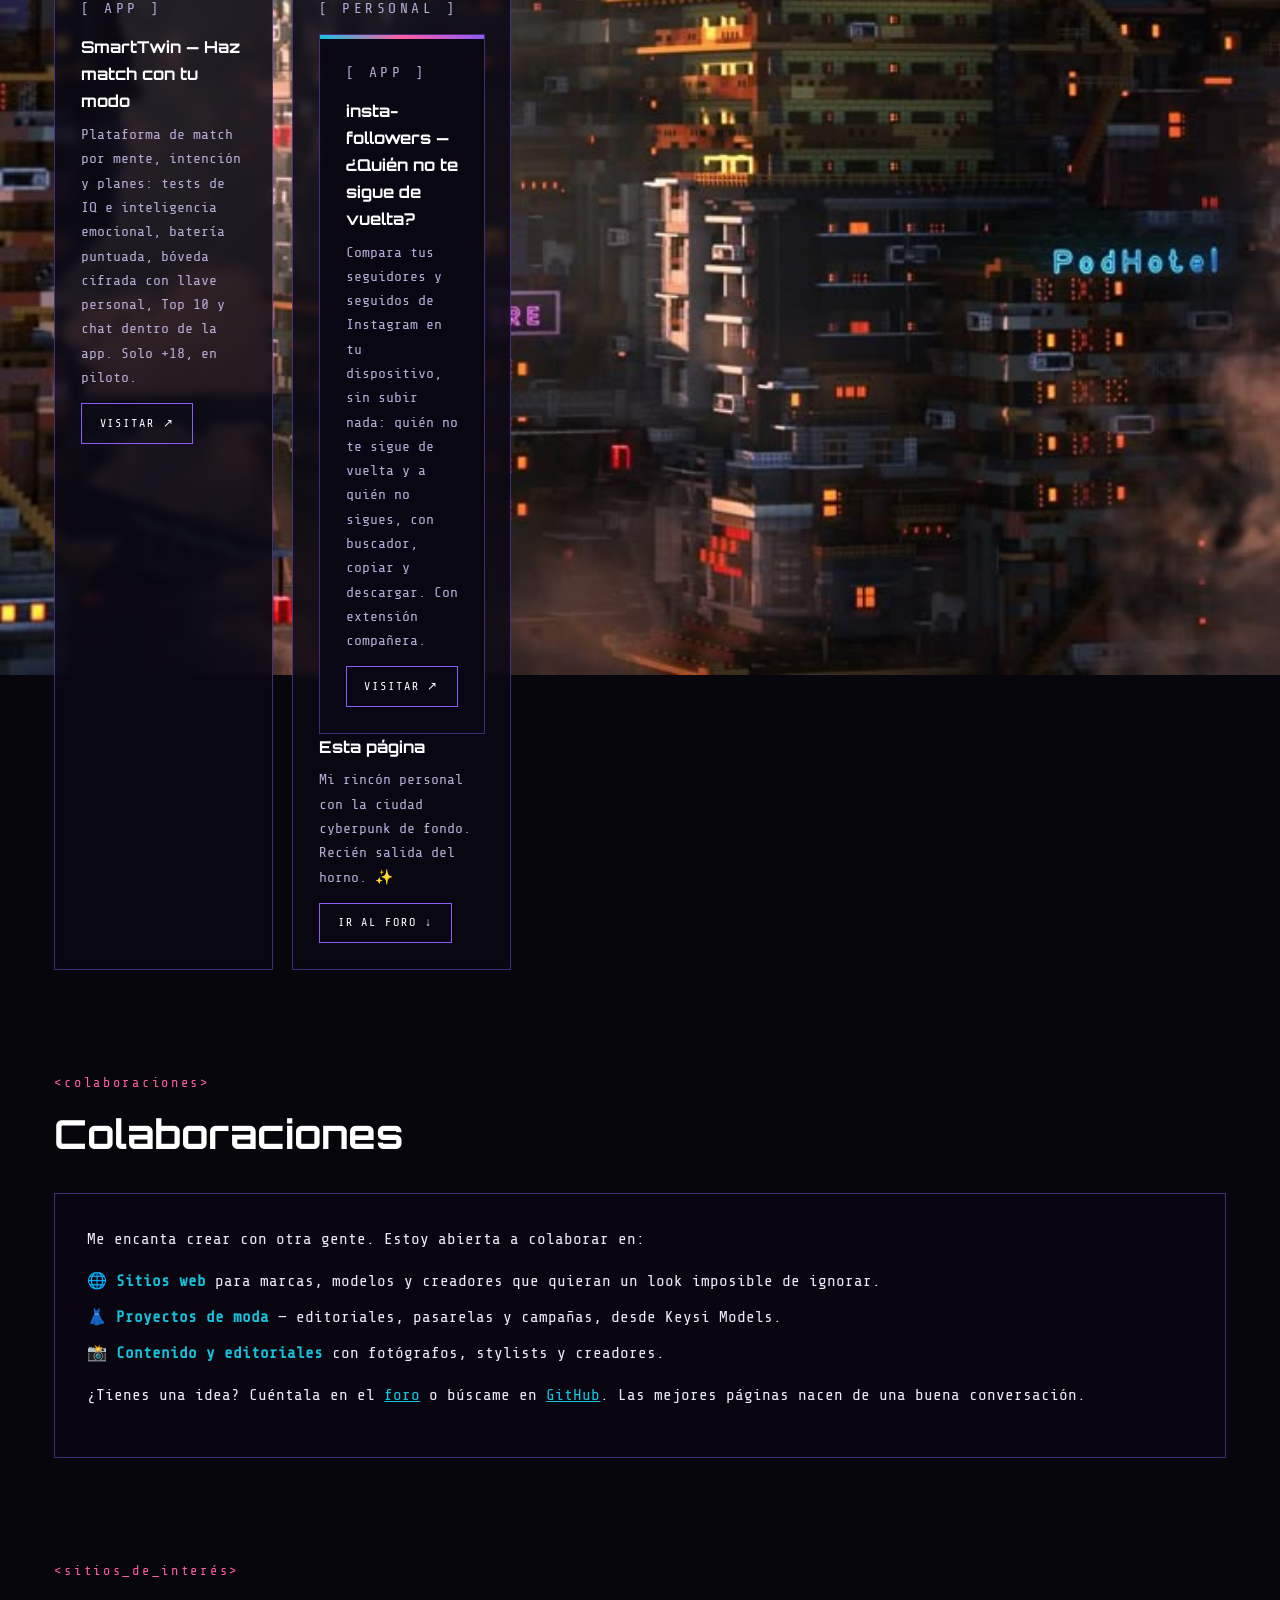
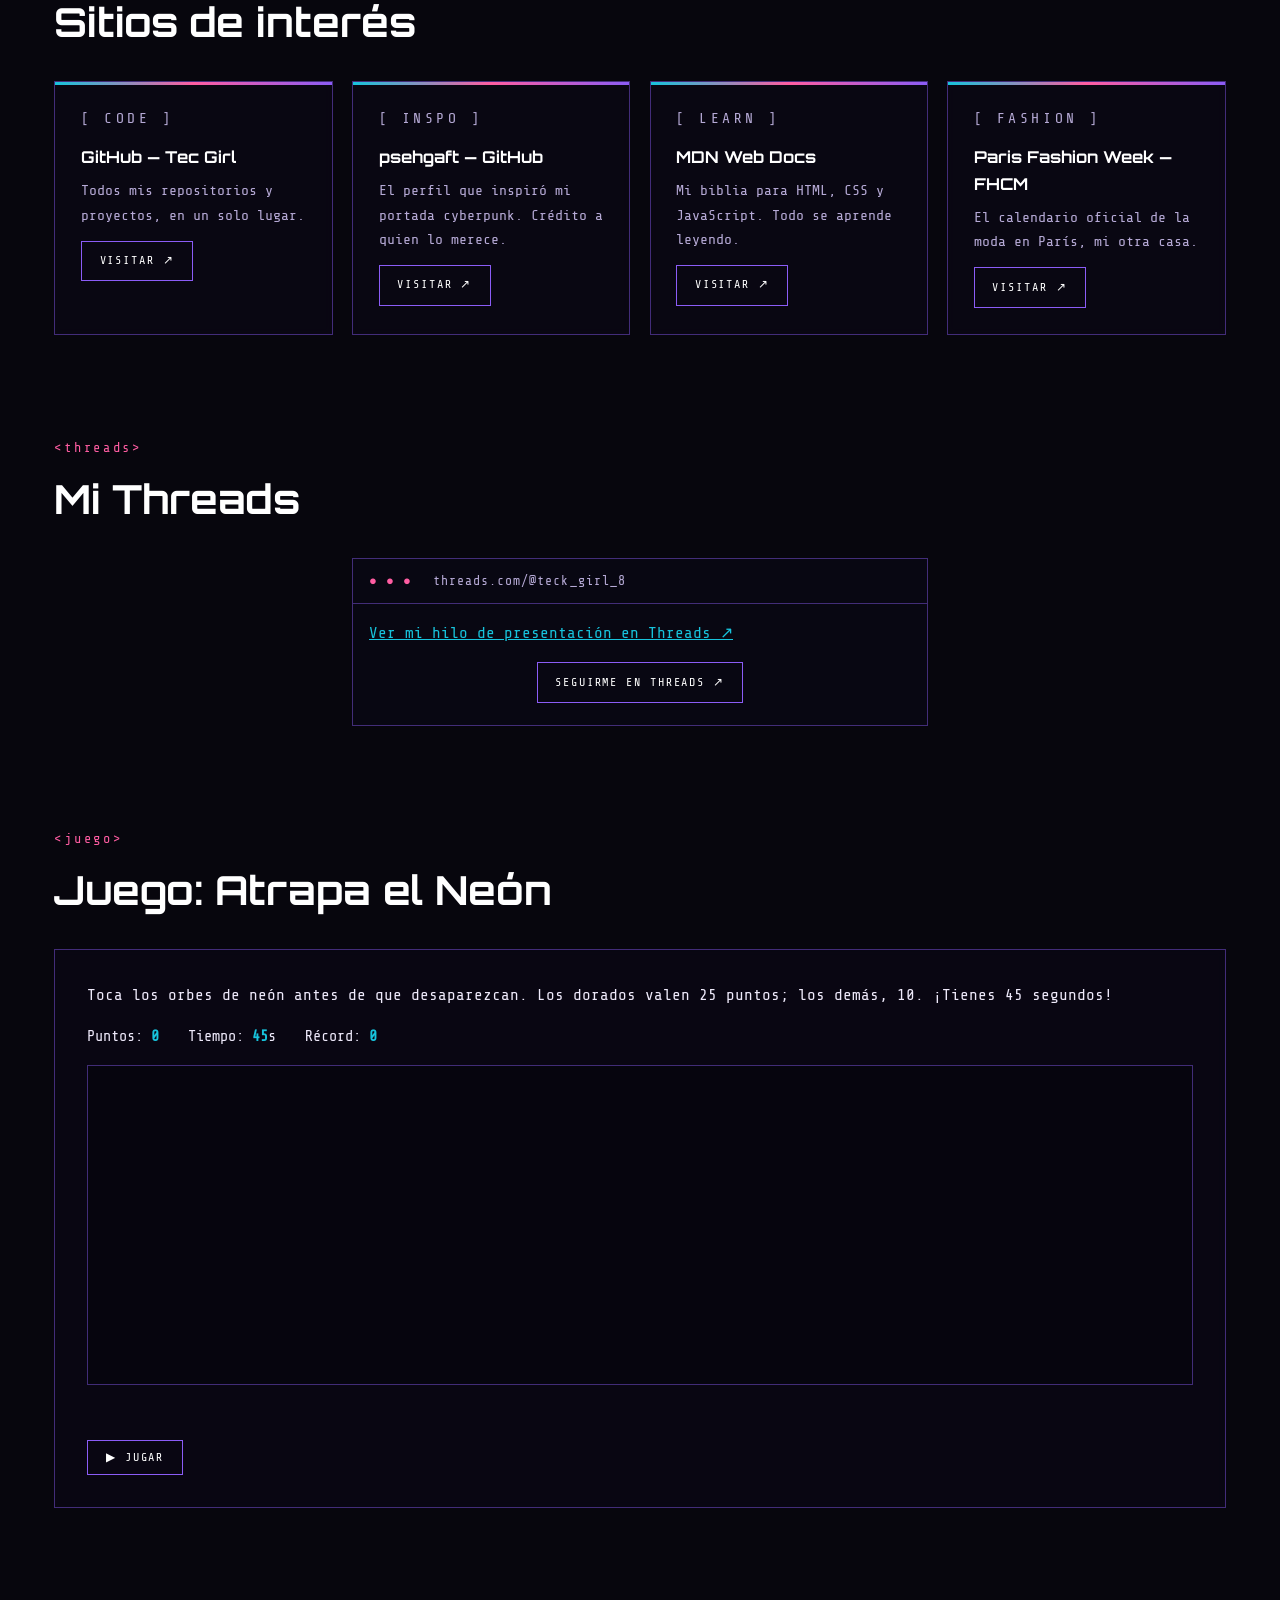
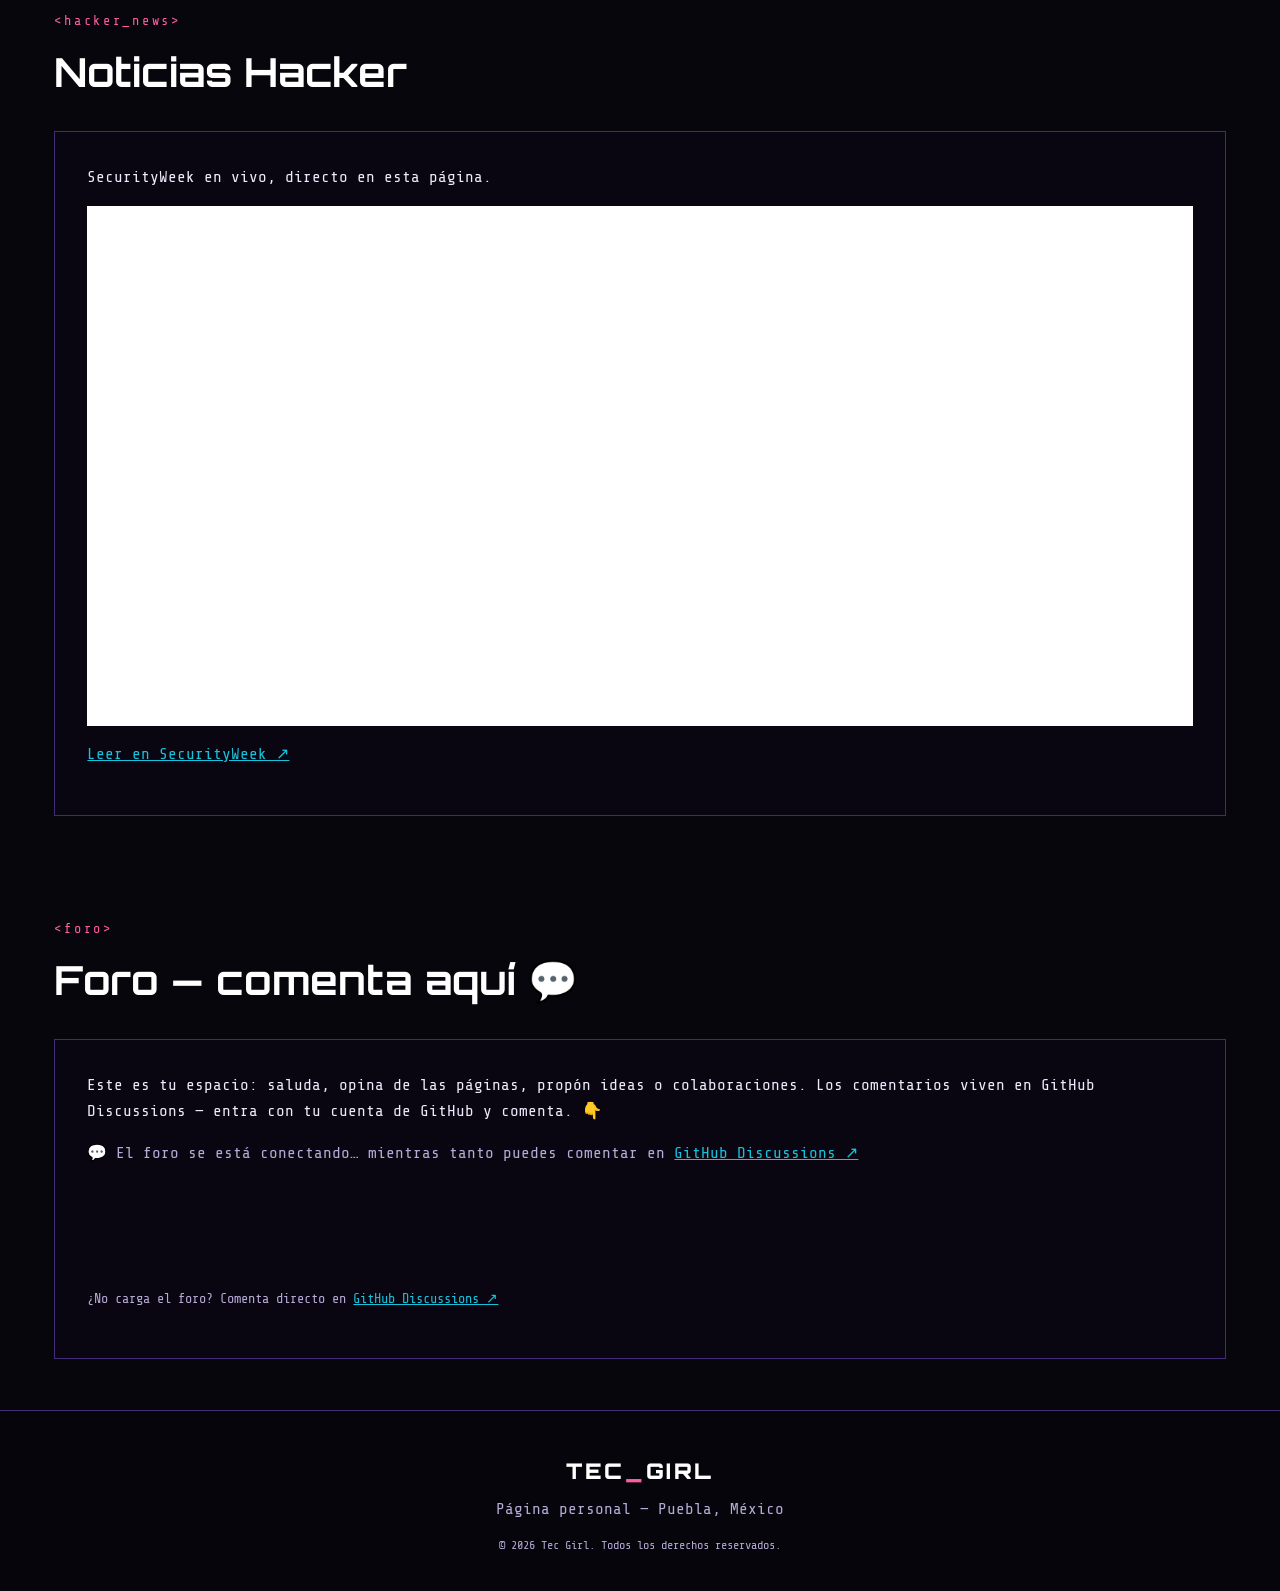
==== commit 80cbf716: "Añade la tarjeta de insta-followers al portafolio En el sitio Tec Girl (después de SmartTwin, antes " ====
--- a/personal.html
+++ b/personal.html
@@ -116,7 +116,13 @@
         <a class="btn" href="https://tec-girl.github.io/smarttwin.github.io/" target="_blank" rel="noopener" data-i18n="btn.visit">Visitar ↗</a>
       </article>
       <article class="card">
-        <p class="card-tag">[ PERSONAL ]</p>
+        <p class="card-tag">[ PERSONAL ]</p>      <article class="card">
+        <p class="card-tag">[ APP ]</p>
+        <h3>insta-followers — ¿Quién no te sigue de vuelta?</h3>
+        <p data-i18n="cr.ifp">Compara tus seguidores y seguidos de Instagram en tu dispositivo, sin subir nada: quién no te sigue de vuelta y a quién no sigues, con buscador, copiar y descargar. Con extensión compañera.</p>
+        <a class="btn" href="https://tec-girl.github.io/insta-followers.github.io/" target="_blank" rel="noopener" data-i18n="btn.visit">Visitar ↗</a>
+      </article>
+
         <h3 data-i18n="cr.c4h">Esta página</h3>
         <p data-i18n="cr.c4p">Mi rincón personal con la ciudad cyberpunk de fondo. Recién salida del horno. ✨</p>
         <a class="btn" href="#foro" data-i18n="cr.c4btn">Ir al foro ↓</a>
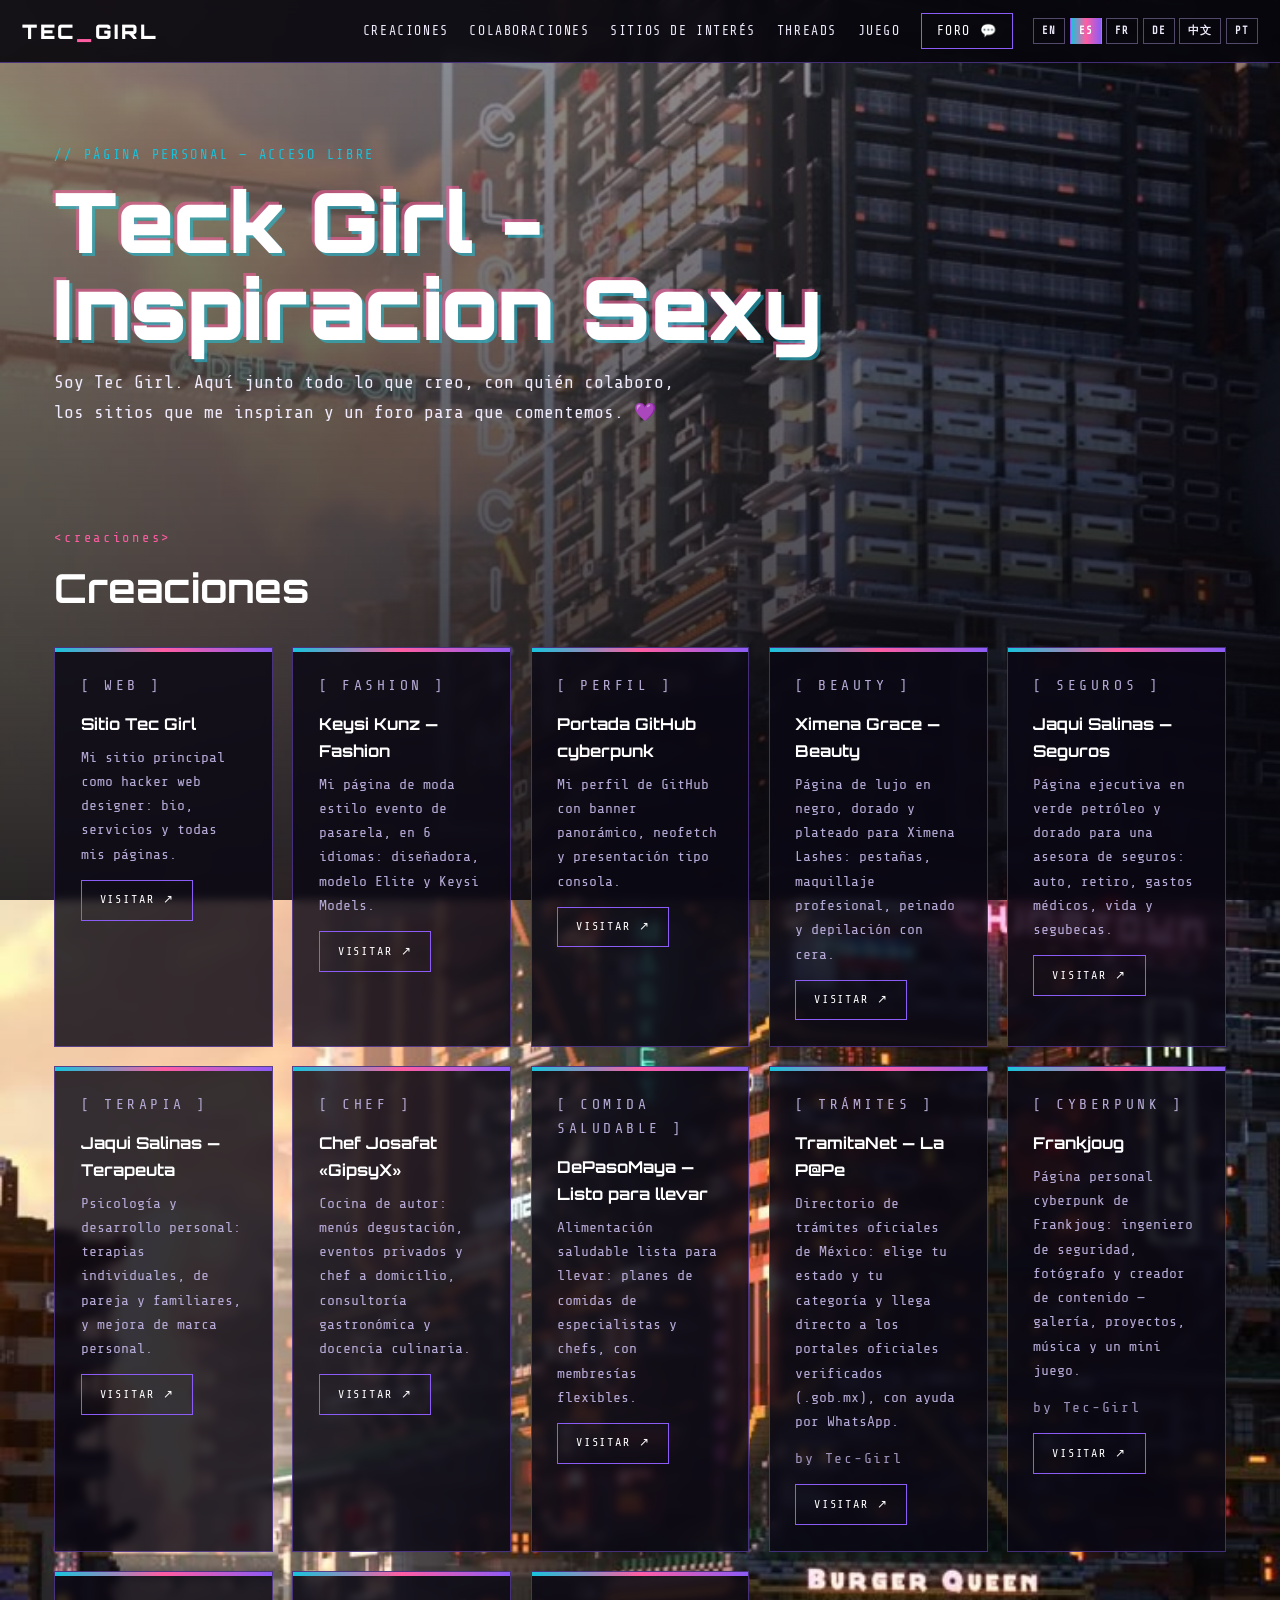
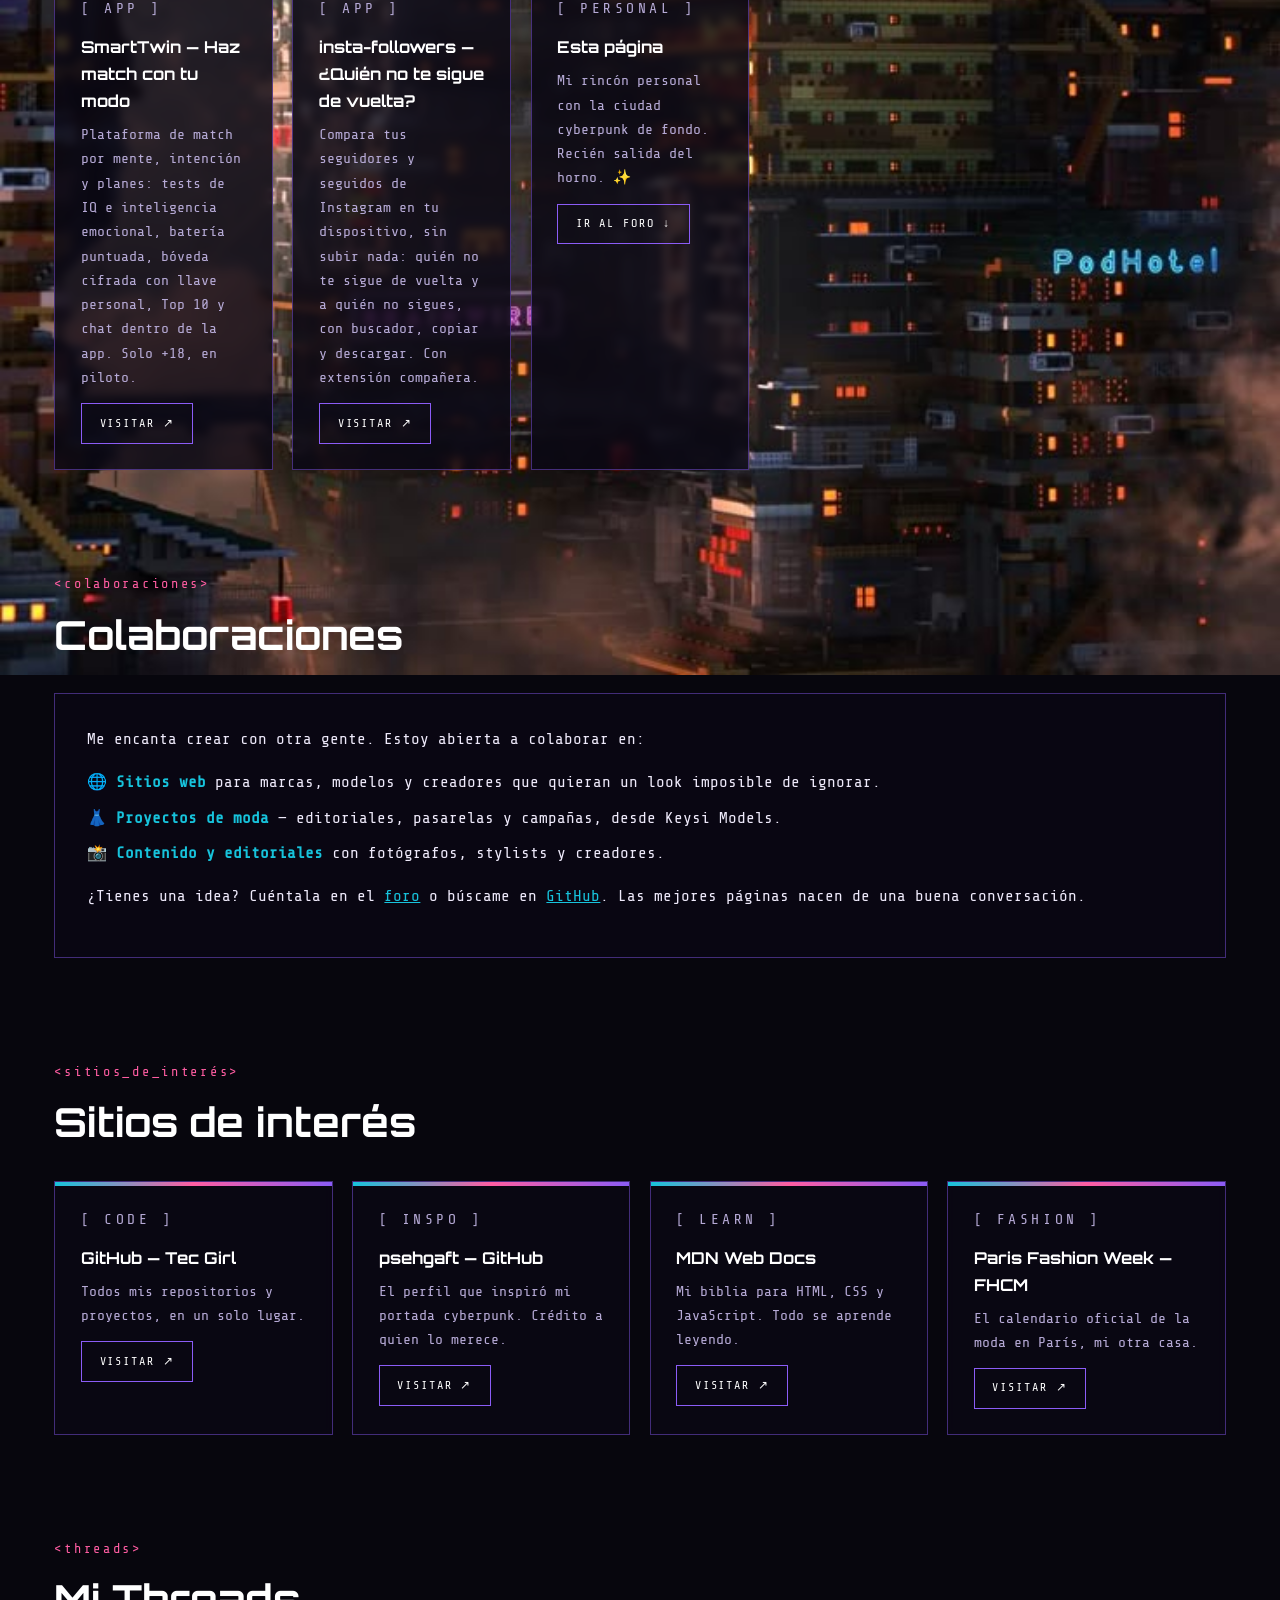
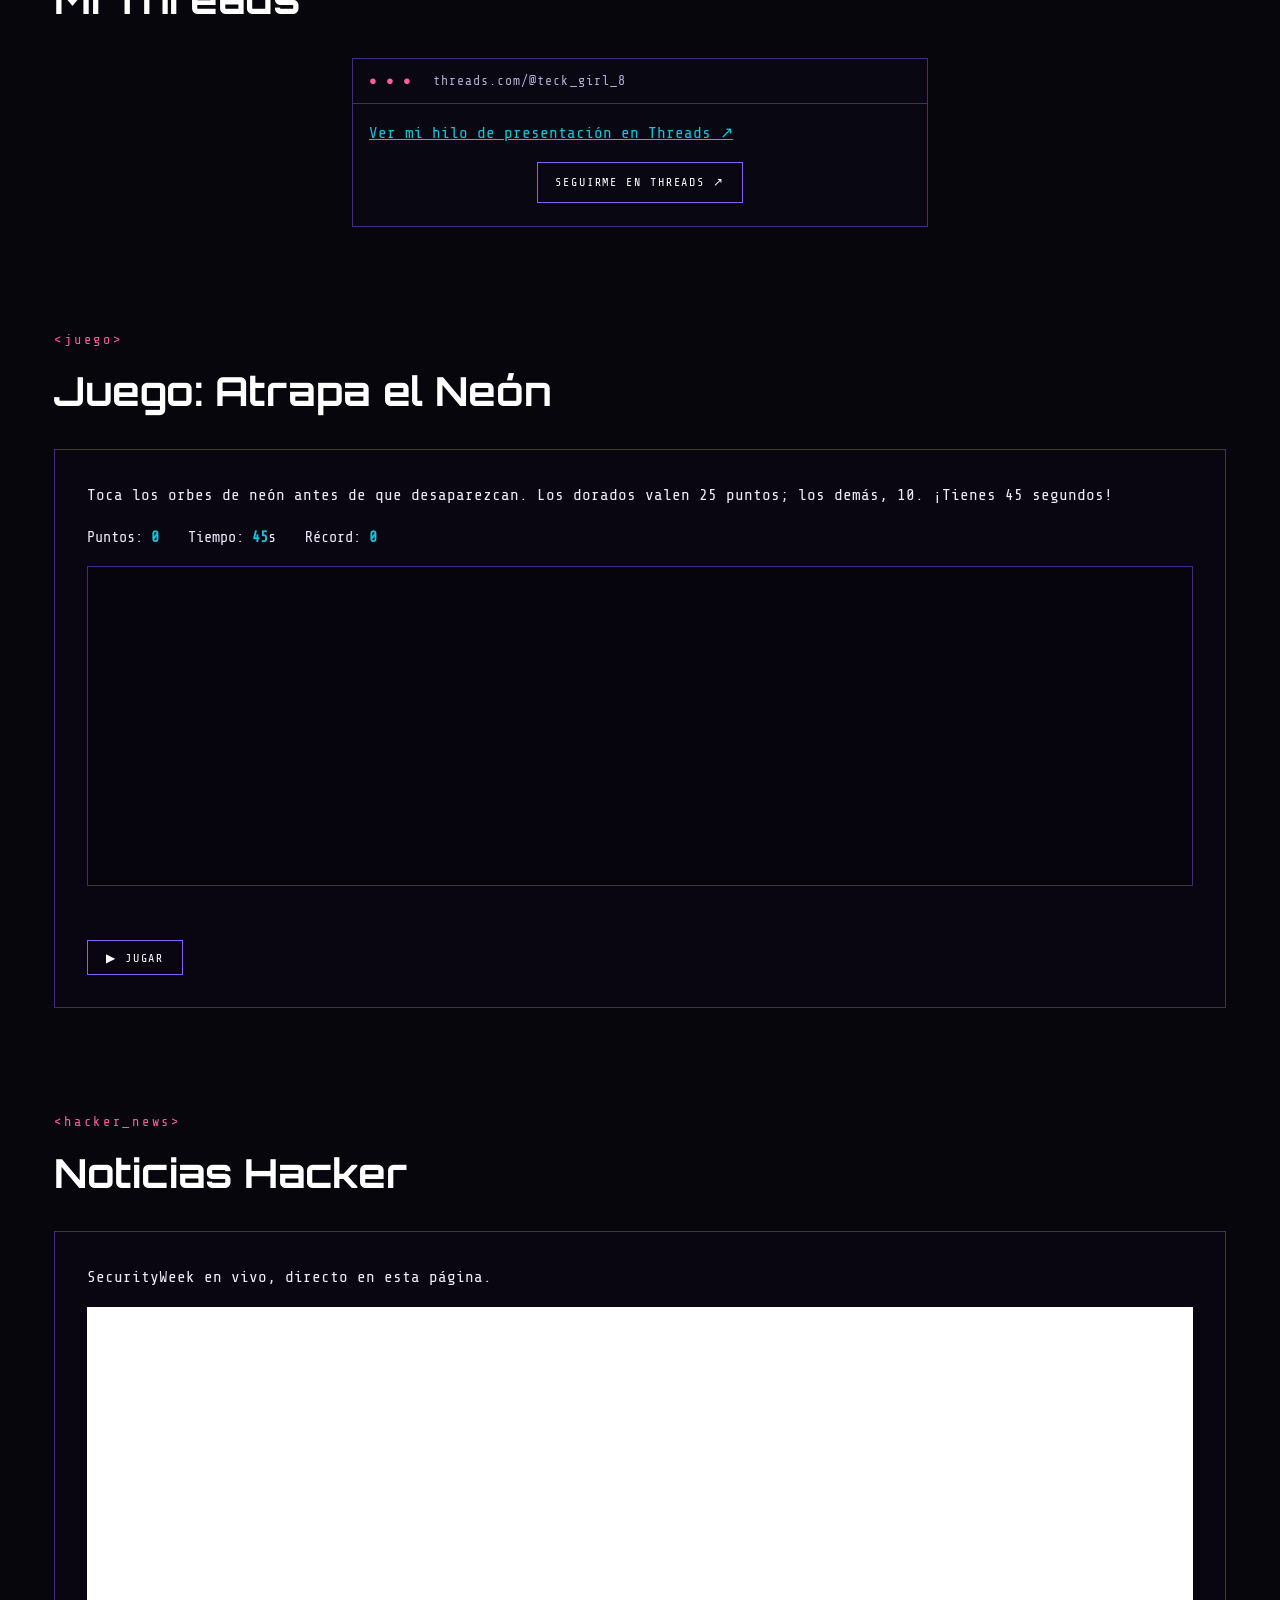
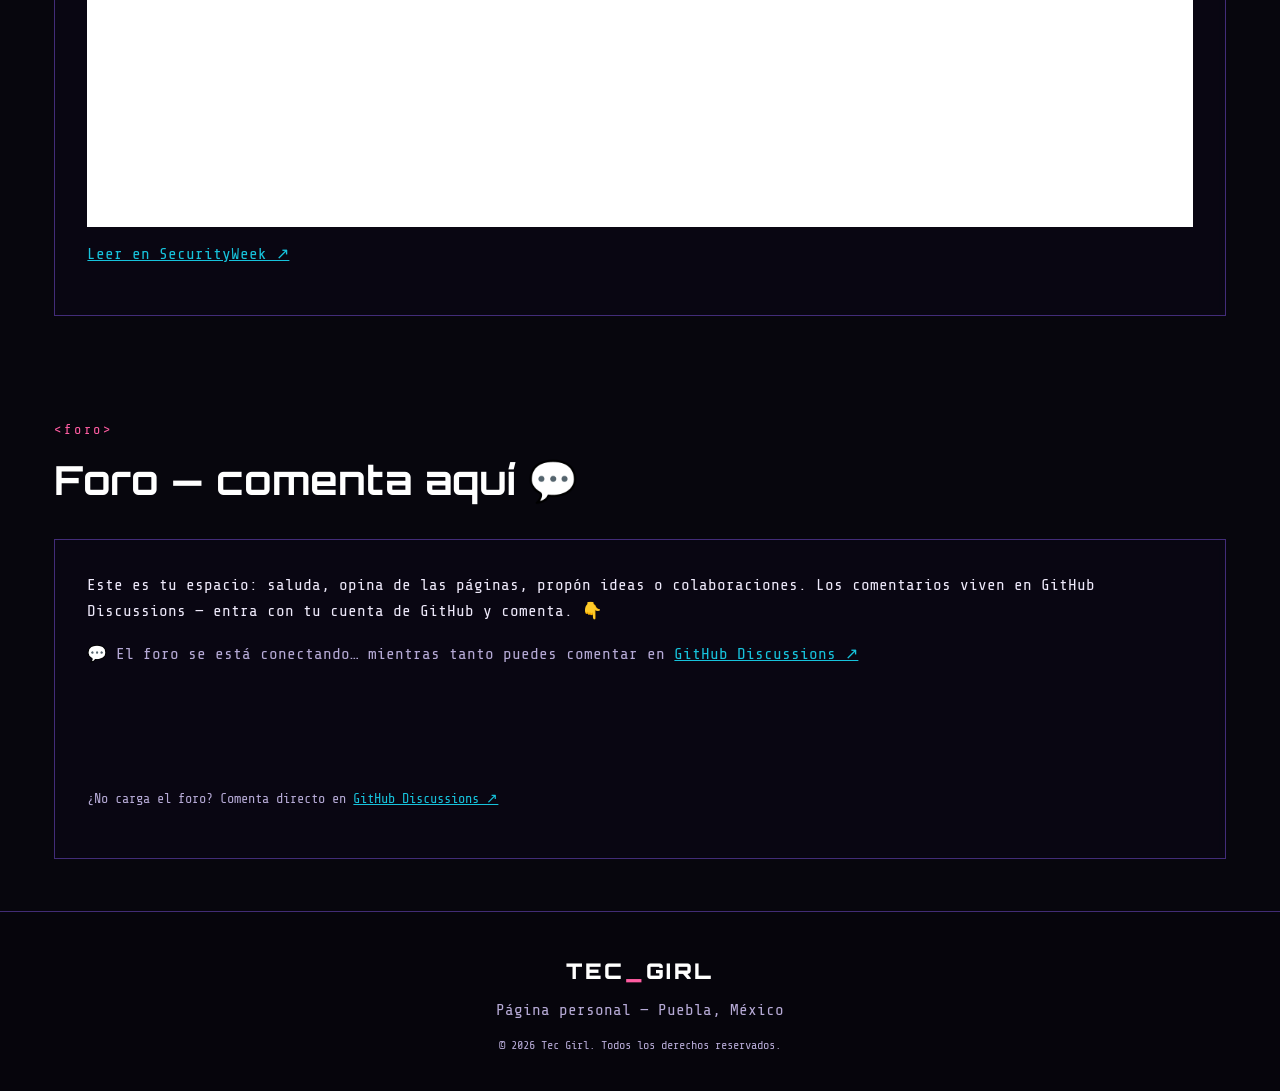
==== commit 27b7f771: "Saca la tarjeta insta-followers de su anidado: ya es tarjeta propia La tarjeta había quedado anidada" ====
--- a/personal.html
+++ b/personal.html
@@ -116,13 +116,13 @@
         <a class="btn" href="https://tec-girl.github.io/smarttwin.github.io/" target="_blank" rel="noopener" data-i18n="btn.visit">Visitar ↗</a>
       </article>
       <article class="card">
-        <p class="card-tag">[ PERSONAL ]</p>      <article class="card">
         <p class="card-tag">[ APP ]</p>
         <h3>insta-followers — ¿Quién no te sigue de vuelta?</h3>
         <p data-i18n="cr.ifp">Compara tus seguidores y seguidos de Instagram en tu dispositivo, sin subir nada: quién no te sigue de vuelta y a quién no sigues, con buscador, copiar y descargar. Con extensión compañera.</p>
         <a class="btn" href="https://tec-girl.github.io/insta-followers.github.io/" target="_blank" rel="noopener" data-i18n="btn.visit">Visitar ↗</a>
       </article>
-
+      <article class="card">
+        <p class="card-tag">[ PERSONAL ]</p>
         <h3 data-i18n="cr.c4h">Esta página</h3>
         <p data-i18n="cr.c4p">Mi rincón personal con la ciudad cyberpunk de fondo. Recién salida del horno. ✨</p>
         <a class="btn" href="#foro" data-i18n="cr.c4btn">Ir al foro ↓</a>
--- a/personal.css
+++ b/personal.css
@@ -115,11 +115,11 @@
   .menu{gap:.9rem}
 }
 
-/* ===== Tarjetas agrupadas en móvil: 2 por fila, compactas ===== */
+/* ===== En móvil: 1 tarjeta por fila, a lo ancho (2 por fila apretaba el texto palabra por palabra) ===== */
 @media (max-width:680px){
-  .cards{grid-template-columns:1fr 1fr;gap:.8rem}
-  .card{padding:1rem}
-  .card h3{font-size:1.02rem;line-height:1.3}
-  .card p{font-size:.86rem;line-height:1.5}
-  .card .btn{padding:.5rem .8rem;font-size:.78rem}
+  .cards{grid-template-columns:1fr;gap:1rem}
+  .card{padding:1.4rem}
+  .card h3{font-size:1.05rem;line-height:1.35}
+  .card p{font-size:.92rem;line-height:1.6}
+  .card .btn{padding:.6rem 1.1rem;font-size:.78rem}
 }
